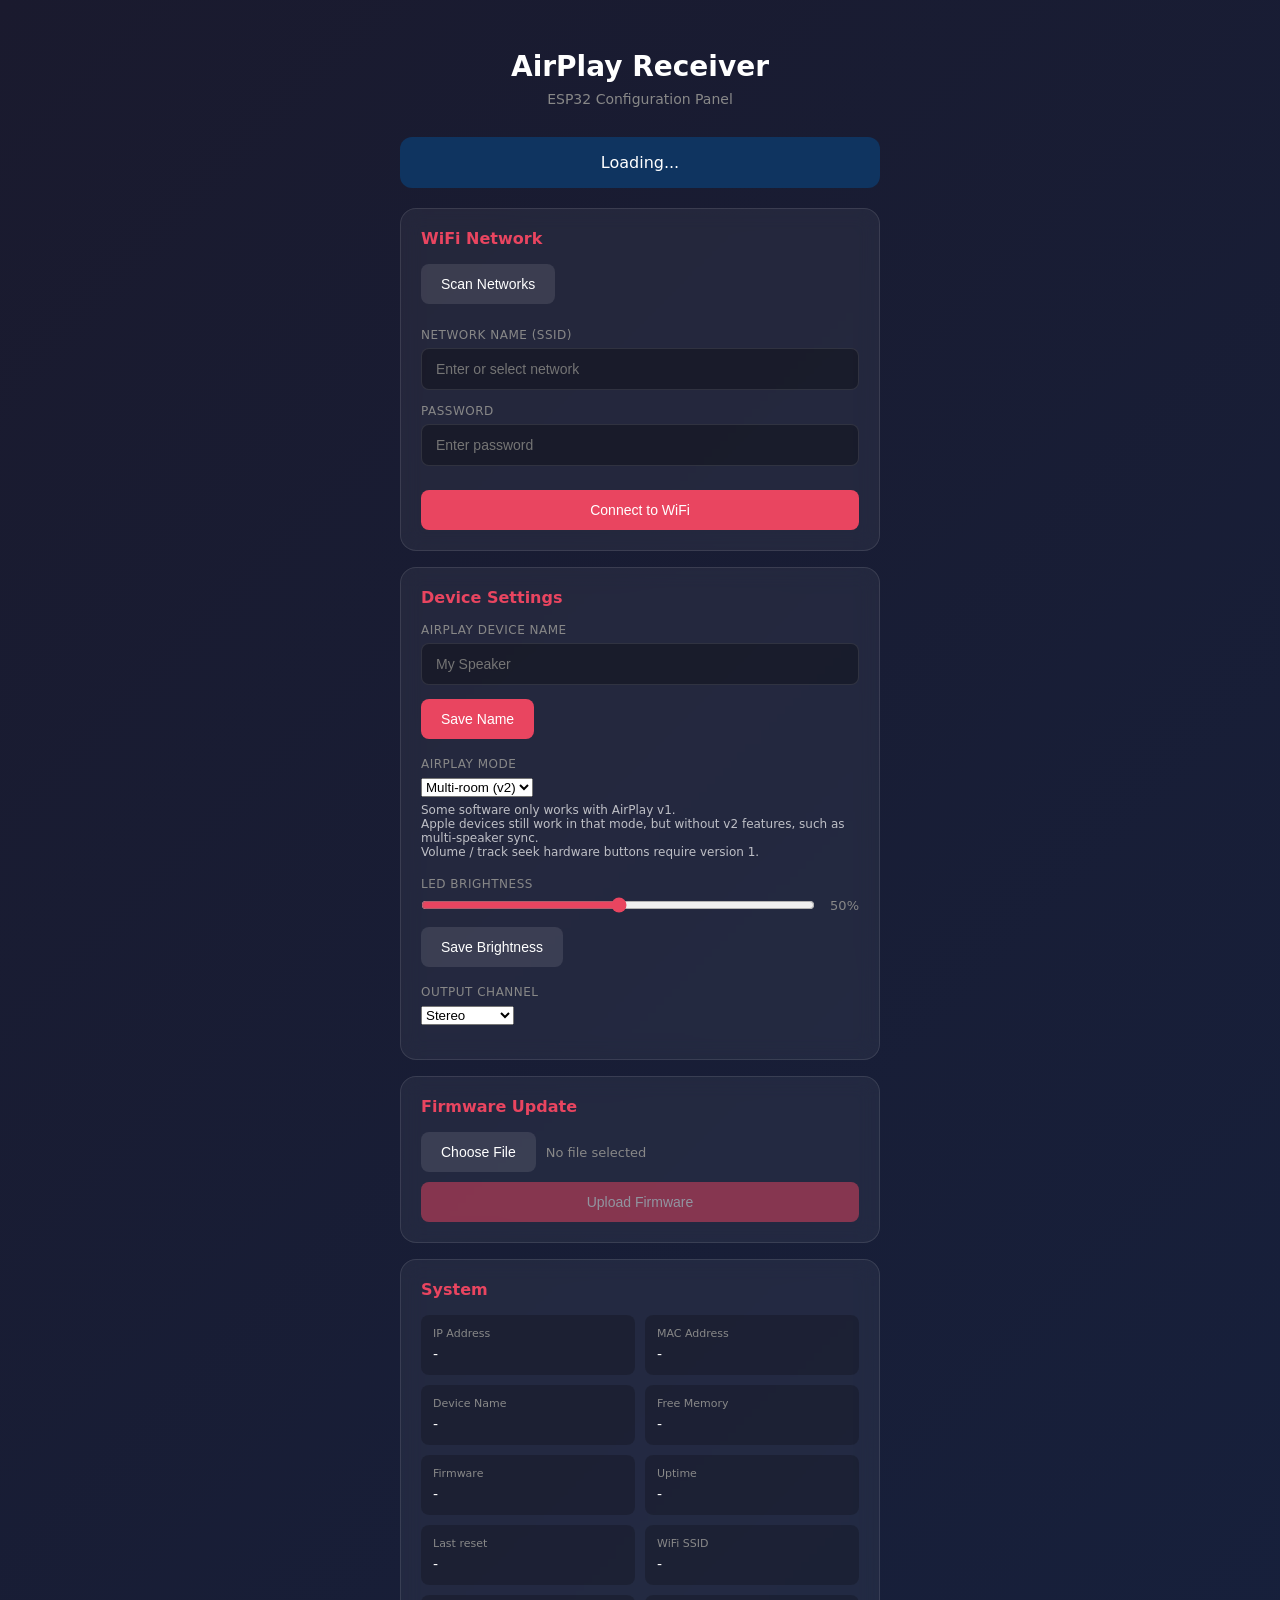
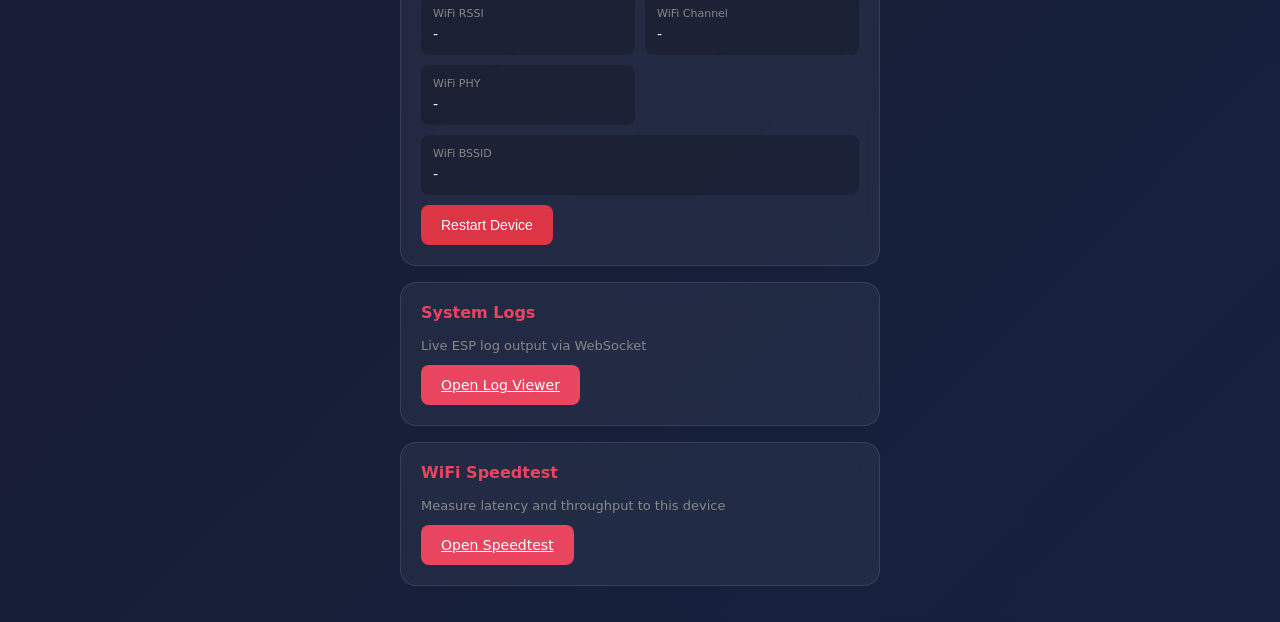
==== data/www/index.html @ bdcca78d "Merge branch 'staging' into main-squeezeamp" ====
<!DOCTYPE html><html><head>
<meta charset='UTF-8'>
<meta name='viewport' content='width=device-width,initial-scale=1'>
<title>AirPlay Receiver</title>
<style>
*{box-sizing:border-box;margin:0;padding:0}
body{font-family:-apple-system,system-ui,sans-serif;background:linear-gradient(135deg,#1a1a2e 0%,#16213e 100%);min-height:100vh;padding:20px;color:#fff}
.wrap{max-width:480px;margin:0 auto}
.header{text-align:center;padding:30px 0}
.header h1{font-size:28px;font-weight:600;margin-bottom:8px}
.header p{color:#888;font-size:14px}
.status-bar{background:#0f3460;border-radius:12px;padding:16px;margin-bottom:20px;text-align:center}
.status-bar.ok{background:#1b4332}
.status-bar.err{background:#5c1a1a}
.card{background:rgba(255,255,255,0.05);backdrop-filter:blur(10px);border-radius:16px;padding:20px;margin-bottom:16px;border:1px solid rgba(255,255,255,0.1)}
.card h2{font-size:16px;font-weight:600;margin-bottom:16px;color:#e94560}
.form-group{margin-bottom:14px}
.form-group label{display:block;font-size:12px;color:#888;margin-bottom:6px;text-transform:uppercase;letter-spacing:0.5px}
input[type=text],input[type=password]{width:100%;padding:12px 14px;background:rgba(0,0,0,0.3);border:1px solid rgba(255,255,255,0.1);border-radius:8px;color:#fff;font-size:14px}
input:focus{outline:none;border-color:#e94560}
.btn{display:inline-block;padding:12px 20px;border:none;border-radius:8px;font-size:14px;font-weight:500;cursor:pointer;transition:all 0.2s}
.btn-primary{background:#e94560;color:#fff}
.btn-primary:hover{background:#d63850}
.btn-secondary{background:rgba(255,255,255,0.1);color:#fff}
.btn-secondary:hover{background:rgba(255,255,255,0.2)}
.btn-danger{background:#dc3545;color:#fff}
.btn-danger:hover{background:#c82333}
.btn-block{width:100%;margin-top:10px}
.btn:disabled{opacity:0.5;cursor:not-allowed}
.wifi-list{max-height:180px;overflow-y:auto;margin:12px 0;border-radius:8px}
.wifi-item{padding:12px;background:rgba(0,0,0,0.2);margin-bottom:4px;border-radius:6px;cursor:pointer;display:flex;justify-content:space-between;align-items:center}
.wifi-item:hover{background:rgba(233,69,96,0.2)}
.wifi-item.sel{background:rgba(233,69,96,0.3);border:1px solid #e94560}
.wifi-item .ssid{font-weight:500}
.wifi-item .rssi{font-size:12px;color:#888}
.info-grid{display:grid;grid-template-columns:1fr 1fr;gap:10px}
.info-item{background:rgba(0,0,0,0.2);padding:12px;border-radius:8px}
.info-item label{font-size:11px;color:#888;display:block;margin-bottom:4px}
.info-item span{font-size:14px;font-weight:500}
.msg{padding:10px;border-radius:6px;margin-top:10px;font-size:13px}
.msg.ok{background:rgba(27,67,50,0.5)}
.msg.err{background:rgba(92,26,26,0.5)}
.msg.info{background:rgba(15,52,96,0.5)}
.file-row{display:flex;gap:10px;align-items:center}
.file-name{flex:1;font-size:13px;color:#888}
.actions{display:flex;gap:10px;margin-top:10px}
.slider-row{display:flex;align-items:center;gap:12px}
.slider-row input[type=range]{flex:1;accent-color:#e94560}
.slider-row span{font-size:13px;color:#888;min-width:32px;text-align:right}
</style></head><body>
<div class='wrap'>
<div class='header'><h1>AirPlay Receiver</h1><p>ESP32 Configuration Panel</p></div>
<div id='status-bar' class='status-bar'>Loading...</div>
<div class='card'><h2>WiFi Network</h2>
<button class='btn btn-secondary' onclick='scanWiFi()'>Scan Networks</button>
<div id='wifi-list' class='wifi-list'></div>
<div class='form-group'><label>Network Name (SSID)</label><input type='text' id='wifi-ssid' placeholder='Enter or select network'></div>
<div class='form-group'><label>Password</label><input type='password' id='wifi-pass' placeholder='Enter password'></div>
<button class='btn btn-primary btn-block' onclick='saveWiFi()'>Connect to WiFi</button>
<div id='wifi-msg'></div></div>
<div class='card'><h2>Device Settings</h2>
<div class='form-group'><label>AirPlay Device Name</label><input type='text' id='dev-name' placeholder='My Speaker'></div>
<button class='btn btn-primary' onclick='saveName()'>Save Name</button>
<div id='name-msg'></div>
<div class='form-group' style='margin-top:18px'><label for='airplay-mode'>AirPlay Mode</label>
<select id='airplay-mode' onchange='saveAirplayMode()'>
<option value='0'>Multi-room (v2)</option>
<option value='1'>Legacy (v1)</option>
</select></div>
<div style='font-size:12px;opacity:0.7;margin-top:-8px;margin-bottom:6px'>Some software only works with AirPlay v1.<br>Apple devices still work in that mode, but without v2 features, such as multi-speaker sync.<br>Volume / track seek hardware buttons require version 1.</div>
<div id='airplay-msg'></div>
<div id='sendspin-group' style='display:none'>
<div class='form-group' style='margin-top:18px'><label for='sendspin-enable'>Native SendSpin Client Support</label>
<select id='sendspin-enable' onchange='saveSendspin()'>
<option value='0'>Disabled</option>
<option value='1'>Enabled</option>
</select></div>
<div style='font-size:12px;opacity:0.7;margin-top:-8px;margin-bottom:6px'>Experimental. Lets a SendSpin server such as Music Assistant play to this device.<br>Takes effect after a restart.<br><span id='sendspin-pin'></span></div>
<div style='font-size:12px;line-height:1.45;margin-bottom:6px;opacity:0.7'>AirPlay and Bluetooth take priority: starting a session there pauses the SendSpin server's queue and takes the output, and ending it hands the output back and resumes.</div>
<div id='sendspin-msg'></div></div>
<div class='form-group' style='margin-top:18px'><label for='led-brightness'>LED Brightness</label>
<div class='slider-row'><input type='range' id='led-brightness' min='0' max='255' value='128' oninput='document.getElementById("led-pct").textContent=Math.round(this.value/255*100)+"%"'>
<span id='led-pct'>50%</span></div></div>
<button class='btn btn-secondary' onclick='saveBrightness()'>Save Brightness</button>
<div id='brightness-msg'></div>
<div id='chan-group'>
<div class='form-group' style='margin-top:18px'><label for='chan-mode' id='chan-label'>Output Channel</label>
<select id='chan-mode' onchange='saveChannel()'>
<option value='0'>Stereo</option>
<option value='1'>Left only</option>
<option value='2'>Right only</option>
<option value='3'>Mono (L+R)</option>
</select></div>
<div id='chan-msg'></div></div>
<div id='pbtl-group' style='display:none;margin-top:18px'>
<div class='form-group'><label for='pbtl-mode'>Primary Amplifier</label>
<select id='pbtl-mode' onchange='savePbtl()'>
<option value='0'>Stereo (BTL)</option>
<option value='1'>Bridged mono (PBTL)</option>
</select></div>
<div id='pbtl-msg'></div></div>
<div id='dual-group' style='display:none;margin-top:18px'>
<div class='form-group'><label for='dual-mode'>Second Amplifier</label>
<select id='dual-mode' onchange='saveDual()'>
<option value='1'>Bridged mono (PBTL)</option>
<option value='0'>Stereo (BTL)</option>
</select></div>
<div id='dual-msg'></div></div>
<div id='eq-link' style='display:none;margin-top:18px'>
<a href='/bq' class='btn btn-secondary'>Biquad EQ</a></div>
<div id='hf1-link' style='display:none;margin-top:18px'>
<a href='/hf' class='btn btn-secondary'>HybridFlow Tuning</a></div>
</div>
<div class='card'><h2>Firmware Update</h2>
<div class='file-row'><input type='file' id='fw-file' accept='.bin' style='display:none'>
<button class='btn btn-secondary' onclick='document.getElementById("fw-file").click()'>Choose File</button>
<span class='file-name' id='fw-name'>No file selected</span></div>
<button class='btn btn-primary btn-block' id='ota-btn' onclick='startOTA()' disabled>Upload Firmware</button>
<div id='ota-msg'></div></div>
<div class='card'><h2>System</h2>
<div class='info-grid'>
<div class='info-item'><label>IP Address</label><span id='info-ip'>-</span></div>
<div class='info-item'><label>MAC Address</label><span id='info-mac'>-</span></div>
<div class='info-item'><label>Device Name</label><span id='info-name'>-</span></div>
<div class='info-item'><label>Free Memory</label><span id='info-heap'>-</span></div>
<div class='info-item'><label>Firmware</label><span id='info-fw'>-</span></div>
<div class='info-item'><label>Uptime</label><span id='info-uptime'>-</span></div>
<div class='info-item'><label>Last reset</label><span id='info-reset'>-</span></div>
<div class='info-item'><label>WiFi SSID</label><span id='info-ssid'>-</span></div>
<div class='info-item'><label>WiFi RSSI</label><span id='info-rssi'>-</span></div>
<div class='info-item'><label>WiFi Channel</label><span id='info-chan'>-</span></div>
<div class='info-item'><label>WiFi PHY</label><span id='info-phy'>-</span></div>
<div class='info-item' style='grid-column:1/-1'><label>WiFi BSSID</label><span id='info-bssid'>-</span></div>
</div>
<div class='actions'><button class='btn btn-danger' onclick='restart()'>Restart Device</button></div>
</div>
<div class='card'><h2>System Logs</h2>
<p style='color:#888;font-size:13px;margin-bottom:12px'>Live ESP log output via WebSocket</p>
<a href='/logs' class='btn btn-primary'>Open Log Viewer</a></div>
<div class='card'><h2>WiFi Speedtest</h2>
<p style='color:#888;font-size:13px;margin-bottom:12px'>Measure latency and throughput to this device</p>
<a href='/speedtest' class='btn btn-primary'>Open Speedtest</a></div>
</div>
<script>
function msg(id,txt,type){var e=document.getElementById(id);if(e){e.innerHTML='<div class="msg '+type+'">'+txt+'</div>';setTimeout(function(){e.innerHTML='';},4000);}}
async function scanWiFi(){
  var l=document.getElementById('wifi-list');l.innerHTML='<div class="msg info">Scanning...</div>';
  try{var r=await fetch('/api/wifi/scan');var d=await r.json();
    if(d.success&&d.networks.length>0){l.innerHTML='';d.networks.forEach(function(n){
      var i=document.createElement('div');i.className='wifi-item';
      i.innerHTML='<span class="ssid">'+n.ssid+'</span><span class="rssi">'+n.rssi+' dBm</span>';
      i.onclick=function(){document.querySelectorAll('.wifi-item').forEach(function(x){x.classList.remove('sel');});i.classList.add('sel');document.getElementById('wifi-ssid').value=n.ssid;};
      l.appendChild(i);});}
    else{l.innerHTML='<div class="msg info">No networks found</div>';}}
  catch(e){l.innerHTML='<div class="msg err">Scan failed</div>';}}
async function saveWiFi(){
  var s=document.getElementById('wifi-ssid').value.trim();var p=document.getElementById('wifi-pass').value;
  if(!s){msg('wifi-msg','Enter network name','err');return;}
  try{var r=await fetch('/api/wifi/config',{method:'POST',headers:{'Content-Type':'application/json'},body:JSON.stringify({ssid:s,password:p})});
    var d=await r.json();if(d.success){msg('wifi-msg','Saved! Restarting...','ok');}else{msg('wifi-msg',d.error,'err');}}
  catch(e){msg('wifi-msg','Error','err');}}
async function loadBrightness(){
  try{var r=await fetch('/api/led/brightness');var d=await r.json();
    if(d.success){var s=document.getElementById('led-brightness');s.value=d.brightness;
      document.getElementById('led-pct').textContent=Math.round(d.brightness/255*100)+'%';}}
  catch(e){console.warn('Could not load LED brightness',e);}}
async function saveBrightness(){
  var v=Number.parseInt(document.getElementById('led-brightness').value,10);
  try{var r=await fetch('/api/led/brightness',{method:'POST',headers:{'Content-Type':'application/json'},body:JSON.stringify({brightness:v})});
    var d=await r.json();if(d.success){msg('brightness-msg','Saved!','ok');}else{msg('brightness-msg',d.error,'err');}}
  catch(e){msg('brightness-msg','Error','err');console.error('saveBrightness failed',e);}}
async function loadChannel(){
  try{var r=await fetch('/api/audio/channel');var d=await r.json();
    if(d.success){document.getElementById('chan-mode').value=String(d.mode);
      chanLocked=!!d.locked;chanDsp=!!d.dsp;}}
  catch(e){console.warn('Could not load channel mode',e);}
  applyChanLabels();
  applyAmpLayout();}
var primaryPbtl=false;
var pbtlLoaded=false;
var dualDevices=1;
var dualPbtl=true;
var dualLoaded=false;
var airplayV1=false;
var sendspinEnabled=false;
var sendspinLoaded=false;
var chanLocked=false;
var chanDsp=false;
/* When the DSP crosses the two outputs over into one speaker there is no
   stereo to pass through, so the choice is which input channel to feed it. */
function applyChanLabels(){
  document.getElementById('chan-label').textContent=
    chanDsp?'Input Channel':'Output Channel';
  var o=document.getElementById('chan-mode').options;
  o[0].text=chanDsp?'Both (L+R)/2':'Stereo';
  o[3].text=chanDsp?'Both (L+R)/2':'Mono (L+R)';
}
var PBTL_WARN={
  1:'Bridge the primary amplifier?\n\nIt is reconfigured as PBTL mono: its OUT_A and OUT_B terminals must be bridged together and wired to a single driver.\n\nPower off and rewire.',
  0:'Unbridge the primary amplifier?\n\nIt runs as a stereo BTL pair, driving two separate speakers.\n\nIf OUT_A and OUT_B are still bridged for PBTL you MUST un-bridge them first — leaving them shorted drives the two outputs against each other and can damage the amplifier and its output filters.'
};
var DUAL_WARN={
  1:'Bridge the second amplifier?\n\nIt is reconfigured as PBTL mono: its OUT_A and OUT_B terminals must be bridged together and wired to a single driver.\n\Power off and rewire.',
  0:'Unbridge the second amplifier?\n\nIt runs as a stereo BTL pair, driving two separate speakers.\n\nIf OUT_A and OUT_B are still bridged for PBTL you MUST un-bridge them first — leaving them shorted drives the two outputs against each other and can damage the amplifier and its output filters.'
};
/* With two amps the DAC configuration already fixes the routing, so per-output
   channel selection has no meaning. */
function applyAmpLayout(){
  document.getElementById('chan-group').style.display=
    (chanLocked||dualDevices>1)?'none':'';
}
async function saveChannel(){
  var v=Number.parseInt(document.getElementById('chan-mode').value,10);
  try{var r=await fetch('/api/audio/channel',{method:'POST',headers:{'Content-Type':'application/json'},body:JSON.stringify({mode:v})});
    var d=await r.json();if(d.success){msg('chan-msg','Saved!','ok');
      /* The firmware may keep stereo regardless of what was asked for. */
      if(typeof d.mode==='number'){document.getElementById('chan-mode').value=String(d.mode);}
      chanLocked=!!d.locked;applyAmpLayout();}
    else{msg('chan-msg',d.error,'err');}}
  catch(e){msg('chan-msg','Error','err');console.error('saveChannel failed',e);}}
async function loadPbtl(){
  try{var r=await fetch('/api/audio/pbtl');if(!r.ok)return;var d=await r.json();
    if(d.success){primaryPbtl=!!d.pbtl;
      document.getElementById('pbtl-mode').value=d.pbtl?'1':'0';
      document.getElementById('pbtl-group').style.display='';
      if(d.forced){msg('pbtl-msg','PBTL mode is forced by configuration and cannot be changed.','info');}
      else if(d.restart_required){msg('pbtl-msg','Restart to apply the new wiring.','err');}}
    else if(d.forced){msg('pbtl-msg','PBTL mode is forced by configuration and cannot be changed.','info');}}
  catch(e){console.warn('Could not load primary amplifier wiring',e);}}
async function savePbtl(){
  var sel=document.getElementById('pbtl-mode');
  var v=Number.parseInt(sel.value,10);
  var pbtl=v===1;
  if(pbtl!==primaryPbtl&&!confirm(PBTL_WARN[v])){sel.value=primaryPbtl?'1':'0';return;}
  try{var r=await fetch('/api/audio/pbtl',{method:'POST',headers:{'Content-Type':'application/json'},body:JSON.stringify({pbtl:pbtl})});
    var d=await r.json();
    if(d.success){primaryPbtl=pbtl;msg('pbtl-msg','Saved! Rewire the speakers, then restart to apply.','ok');}
    else{sel.value=primaryPbtl?'1':'0';msg('pbtl-msg',d.error,'err');}}
  catch(e){sel.value=primaryPbtl?'1':'0';msg('pbtl-msg','Error','err');console.error('savePbtl failed',e);}}
async function loadDual(){
  try{var r=await fetch('/api/audio/dual');if(!r.ok)return;var d=await r.json();
    if(d.success&&d.devices>1){dualDevices=d.devices;dualPbtl=!!d.pbtl;
      document.getElementById('dual-mode').value=d.pbtl?'1':'0';
      document.getElementById('dual-group').style.display='';
      if(d.forced){msg('dual-msg','PBTL mode is forced by configuration and cannot be changed.','info');}
      else if(d.restart_required){msg('dual-msg','Restart to apply the new wiring.','err');}}}
  catch(e){console.warn('Could not load second amplifier wiring',e);}
  applyAmpLayout();}
async function saveDual(){
  var sel=document.getElementById('dual-mode');
  var v=Number.parseInt(sel.value,10);
  var pbtl=v===1;
  if(pbtl!==dualPbtl&&!confirm(DUAL_WARN[v])){sel.value=dualPbtl?'1':'0';return;}
  try{var r=await fetch('/api/audio/dual',{method:'POST',headers:{'Content-Type':'application/json'},body:JSON.stringify({pbtl:pbtl})});
    var d=await r.json();
    if(d.success){dualPbtl=pbtl;msg('dual-msg','Saved! Rewire the speakers, then restart to apply.','ok');}
    else{sel.value=dualPbtl?'1':'0';msg('dual-msg',d.error,'err');}}
  catch(e){sel.value=dualPbtl?'1':'0';msg('dual-msg','Error','err');console.error('saveDual failed',e);}}
async function loadAirplayMode(){
  try{var r=await fetch('/api/airplay/mode');if(!r.ok)return;var d=await r.json();
    if(d.success){airplayV1=!!d.v1;
      document.getElementById('airplay-mode').value=d.v1?'1':'0';
      if(d.restart_required){msg('airplay-msg','Restart to apply the new mode.','err');}}}
  catch(e){console.warn('Could not load AirPlay mode',e);}}
async function saveAirplayMode(){
  var sel=document.getElementById('airplay-mode');
  var v1=sel.value==='1';
  try{var r=await fetch('/api/airplay/mode',{method:'POST',headers:{'Content-Type':'application/json'},body:JSON.stringify({v1:v1})});
    var d=await r.json();
    if(d.success){airplayV1=v1;msg('airplay-msg',d.restart_required?'Saved! Restart to apply.':'Saved!','ok');}
    else{sel.value=airplayV1?'1':'0';msg('airplay-msg',d.error,'err');}}
  catch(e){sel.value=airplayV1?'1':'0';msg('airplay-msg','Error','err');console.error('saveAirplayMode failed',e);}}
async function loadSendspin(){
  try{var r=await fetch('/api/sendspin/mode');if(!r.ok)return;var d=await r.json();
    if(d.success){sendspinEnabled=!!d.enabled;
      document.getElementById('sendspin-enable').value=d.enabled?'1':'0';
      if(d.restart_required){msg('sendspin-msg','Restart to apply.','err');}}}
  catch(e){console.warn('Could not load Sendspin setting',e);}}
async function saveSendspin(){
  var sel=document.getElementById('sendspin-enable');
  var en=sel.value==='1';
  try{var r=await fetch('/api/sendspin/mode',{method:'POST',headers:{'Content-Type':'application/json'},body:JSON.stringify({enabled:en})});
    var d=await r.json();
    if(d.success){sendspinEnabled=en;msg('sendspin-msg',d.restart_required?'Saved! Restart to apply.':'Saved!','ok');}
    else{sel.value=sendspinEnabled?'1':'0';msg('sendspin-msg',d.error,'err');}}
  catch(e){sel.value=sendspinEnabled?'1':'0';msg('sendspin-msg','Error','err');console.error('saveSendspin failed',e);}}
async function saveName(){
  var n=document.getElementById('dev-name').value.trim();if(!n){msg('name-msg','Enter a name','err');return;}
  try{var r=await fetch('/api/device/name',{method:'POST',headers:{'Content-Type':'application/json'},body:JSON.stringify({name:n})});
    var d=await r.json();if(d.success){msg('name-msg','Saved! Restart to apply.','ok');loadInfo();}else{msg('name-msg',d.error,'err');}}
  catch(e){msg('name-msg','Error','err');}}
async function startOTA(){
  var f=document.getElementById('fw-file').files[0];if(!f){msg('ota-msg','Select a file','err');return;}
  document.getElementById('ota-btn').disabled=true;msg('ota-msg','Uploading...','info');
  try{await fetch('/api/ota/update',{method:'POST',headers:{'Content-Type':'application/octet-stream'},body:f});msg('ota-msg','Done! Rebooting...','ok');}
  catch(e){msg('ota-msg','Rebooting...','ok');}}
async function restart(){
  if(!confirm('Restart the device?'))return;
  try{await fetch('/api/system/restart',{method:'POST'});msg('','Restarting...','info');}catch(e){}}
async function loadInfo(){
  try{var r=await fetch('/api/system/info');var d=await r.json();
    if(d.success){var i=d.info;var b=document.getElementById('status-bar');
      if(i.eth_connected){b.className='status-bar ok';b.innerHTML='Ethernet: '+i.ip;}
      else if(i.wifi_connected){b.className='status-bar ok';b.innerHTML='WiFi: '+i.ip;}
      else{b.className='status-bar err';b.innerHTML='Not connected - Configure WiFi below';}
      document.getElementById('info-ip').textContent=i.ip||'-';
      document.getElementById('info-mac').textContent=i.mac||'-';
      document.getElementById('info-name').textContent=i.device_name||'-';
      document.getElementById('info-heap').textContent=Math.round(i.free_heap/1024)+' KB';
      document.getElementById('info-fw').textContent=i.firmware_version||'-';
      function fmtUptime(s){if(s==null)return '-';var d=Math.floor(s/86400),h=Math.floor(s%86400/3600),m=Math.floor(s%3600/60);
        return (d?d+'d ':'')+(d||h?h+'h ':'')+m+'m '+(s%60)+'s';}
      document.getElementById('info-uptime').textContent=fmtUptime(i.uptime_s);
      document.getElementById('info-reset').textContent=i.reset_reason||'-';
      function rssiLabel(r){if(r==null)return '-';var q='';if(r>=-55)q=' (excellent)';else if(r>=-65)q=' (good)';else if(r>=-75)q=' (fair)';else q=' (poor)';return r+' dBm'+q;}
      document.getElementById('info-ssid').textContent=i.wifi_ssid||'-';
      document.getElementById('info-rssi').textContent=rssiLabel(i.wifi_rssi);
      document.getElementById('info-chan').textContent=i.wifi_channel||'-';
      document.getElementById('info-phy').textContent=i.wifi_phy||'-';
      document.getElementById('info-bssid').textContent=i.wifi_bssid||'-';
      if(i.eq_supported||i.sub_supported){document.getElementById('eq-link').style.display='';}
      if(i.hf1_supported||i.hf3_supported){document.getElementById('hf1-link').style.display='';}
      /* Only a TAS58xx build registers /api/audio/pbtl and /api/audio/dual;
         asking anyway logs a warning on the device for every page load. */
      if(i.dual_supported){if(!pbtlLoaded){pbtlLoaded=true;loadPbtl();}
        if(!dualLoaded){dualLoaded=true;loadDual();}}
      /* Only a Sendspin build registers /api/sendspin/mode. */
      if(i.sendspin_supported){document.getElementById('sendspin-group').style.display='';
        if(!sendspinLoaded){sendspinLoaded=true;loadSendspin();}
        document.getElementById('sendspin-pin').textContent=i.sendspin_active?('Pairing PIN '+i.sendspin_pairing_pin+', '+i.sendspin_paired+' server(s) paired.'):'';}
      document.getElementById('dev-name').placeholder=i.device_name||'';}}catch(e){}}
window.onload=function(){
  document.getElementById('fw-file').onchange=function(e){var f=e.target.files[0];
    document.getElementById('fw-name').textContent=f?f.name:'No file selected';
    document.getElementById('ota-btn').disabled=!f;};
  loadInfo();loadBrightness();loadChannel();loadAirplayMode();setInterval(loadInfo,30000);};
</script></body></html>
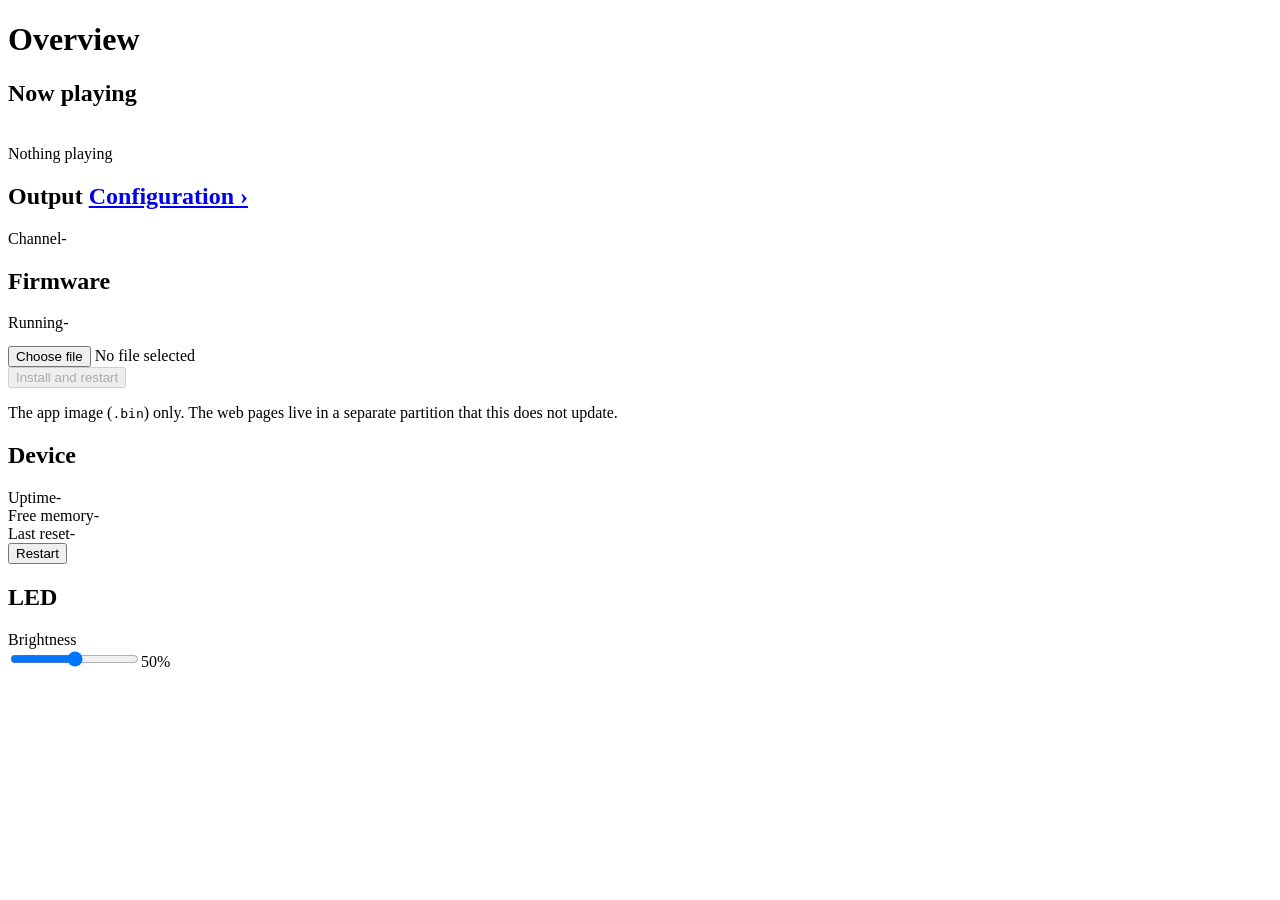
==== commit bfb17c68: "Give the web UI a shared frame and split the settings page The settings page was one long column, 48" ====
--- a/data/www/index.html
+++ b/data/www/index.html
@@ -1,337 +1,154 @@
 <!DOCTYPE html><html><head>
 <meta charset='UTF-8'>
 <meta name='viewport' content='width=device-width,initial-scale=1'>
-<title>AirPlay Receiver</title>
-<style>
-*{box-sizing:border-box;margin:0;padding:0}
-body{font-family:-apple-system,system-ui,sans-serif;background:linear-gradient(135deg,#1a1a2e 0%,#16213e 100%);min-height:100vh;padding:20px;color:#fff}
-.wrap{max-width:480px;margin:0 auto}
-.header{text-align:center;padding:30px 0}
-.header h1{font-size:28px;font-weight:600;margin-bottom:8px}
-.header p{color:#888;font-size:14px}
-.status-bar{background:#0f3460;border-radius:12px;padding:16px;margin-bottom:20px;text-align:center}
-.status-bar.ok{background:#1b4332}
-.status-bar.err{background:#5c1a1a}
-.card{background:rgba(255,255,255,0.05);backdrop-filter:blur(10px);border-radius:16px;padding:20px;margin-bottom:16px;border:1px solid rgba(255,255,255,0.1)}
-.card h2{font-size:16px;font-weight:600;margin-bottom:16px;color:#e94560}
-.form-group{margin-bottom:14px}
-.form-group label{display:block;font-size:12px;color:#888;margin-bottom:6px;text-transform:uppercase;letter-spacing:0.5px}
-input[type=text],input[type=password]{width:100%;padding:12px 14px;background:rgba(0,0,0,0.3);border:1px solid rgba(255,255,255,0.1);border-radius:8px;color:#fff;font-size:14px}
-input:focus{outline:none;border-color:#e94560}
-.btn{display:inline-block;padding:12px 20px;border:none;border-radius:8px;font-size:14px;font-weight:500;cursor:pointer;transition:all 0.2s}
-.btn-primary{background:#e94560;color:#fff}
-.btn-primary:hover{background:#d63850}
-.btn-secondary{background:rgba(255,255,255,0.1);color:#fff}
-.btn-secondary:hover{background:rgba(255,255,255,0.2)}
-.btn-danger{background:#dc3545;color:#fff}
-.btn-danger:hover{background:#c82333}
-.btn-block{width:100%;margin-top:10px}
-.btn:disabled{opacity:0.5;cursor:not-allowed}
-.wifi-list{max-height:180px;overflow-y:auto;margin:12px 0;border-radius:8px}
-.wifi-item{padding:12px;background:rgba(0,0,0,0.2);margin-bottom:4px;border-radius:6px;cursor:pointer;display:flex;justify-content:space-between;align-items:center}
-.wifi-item:hover{background:rgba(233,69,96,0.2)}
-.wifi-item.sel{background:rgba(233,69,96,0.3);border:1px solid #e94560}
-.wifi-item .ssid{font-weight:500}
-.wifi-item .rssi{font-size:12px;color:#888}
-.info-grid{display:grid;grid-template-columns:1fr 1fr;gap:10px}
-.info-item{background:rgba(0,0,0,0.2);padding:12px;border-radius:8px}
-.info-item label{font-size:11px;color:#888;display:block;margin-bottom:4px}
-.info-item span{font-size:14px;font-weight:500}
-.msg{padding:10px;border-radius:6px;margin-top:10px;font-size:13px}
-.msg.ok{background:rgba(27,67,50,0.5)}
-.msg.err{background:rgba(92,26,26,0.5)}
-.msg.info{background:rgba(15,52,96,0.5)}
-.file-row{display:flex;gap:10px;align-items:center}
-.file-name{flex:1;font-size:13px;color:#888}
-.actions{display:flex;gap:10px;margin-top:10px}
-.slider-row{display:flex;align-items:center;gap:12px}
-.slider-row input[type=range]{flex:1;accent-color:#e94560}
-.slider-row span{font-size:13px;color:#888;min-width:32px;text-align:right}
-</style></head><body>
-<div class='wrap'>
-<div class='header'><h1>AirPlay Receiver</h1><p>ESP32 Configuration Panel</p></div>
-<div id='status-bar' class='status-bar'>Loading...</div>
-<div class='card'><h2>WiFi Network</h2>
-<button class='btn btn-secondary' onclick='scanWiFi()'>Scan Networks</button>
-<div id='wifi-list' class='wifi-list'></div>
-<div class='form-group'><label>Network Name (SSID)</label><input type='text' id='wifi-ssid' placeholder='Enter or select network'></div>
-<div class='form-group'><label>Password</label><input type='password' id='wifi-pass' placeholder='Enter password'></div>
-<button class='btn btn-primary btn-block' onclick='saveWiFi()'>Connect to WiFi</button>
-<div id='wifi-msg'></div></div>
-<div class='card'><h2>Device Settings</h2>
-<div class='form-group'><label>AirPlay Device Name</label><input type='text' id='dev-name' placeholder='My Speaker'></div>
-<button class='btn btn-primary' onclick='saveName()'>Save Name</button>
-<div id='name-msg'></div>
-<div class='form-group' style='margin-top:18px'><label for='airplay-mode'>AirPlay Mode</label>
-<select id='airplay-mode' onchange='saveAirplayMode()'>
-<option value='0'>Multi-room (v2)</option>
-<option value='1'>Legacy (v1)</option>
-</select></div>
-<div style='font-size:12px;opacity:0.7;margin-top:-8px;margin-bottom:6px'>Some software only works with AirPlay v1.<br>Apple devices still work in that mode, but without v2 features, such as multi-speaker sync.<br>Volume / track seek hardware buttons require version 1.</div>
-<div id='airplay-msg'></div>
-<div id='sendspin-group' style='display:none'>
-<div class='form-group' style='margin-top:18px'><label for='sendspin-enable'>Native SendSpin Client Support</label>
-<select id='sendspin-enable' onchange='saveSendspin()'>
-<option value='0'>Disabled</option>
-<option value='1'>Enabled</option>
-</select></div>
-<div style='font-size:12px;opacity:0.7;margin-top:-8px;margin-bottom:6px'>Experimental. Lets a SendSpin server such as Music Assistant play to this device.<br>Takes effect after a restart.<br><span id='sendspin-pin'></span></div>
-<div style='font-size:12px;line-height:1.45;margin-bottom:6px;opacity:0.7'>AirPlay and Bluetooth take priority: starting a session there pauses the SendSpin server's queue and takes the output, and ending it hands the output back and resumes.</div>
-<div id='sendspin-msg'></div></div>
-<div class='form-group' style='margin-top:18px'><label for='led-brightness'>LED Brightness</label>
-<div class='slider-row'><input type='range' id='led-brightness' min='0' max='255' value='128' oninput='document.getElementById("led-pct").textContent=Math.round(this.value/255*100)+"%"'>
-<span id='led-pct'>50%</span></div></div>
-<button class='btn btn-secondary' onclick='saveBrightness()'>Save Brightness</button>
-<div id='brightness-msg'></div>
-<div id='chan-group'>
-<div class='form-group' style='margin-top:18px'><label for='chan-mode' id='chan-label'>Output Channel</label>
-<select id='chan-mode' onchange='saveChannel()'>
-<option value='0'>Stereo</option>
-<option value='1'>Left only</option>
-<option value='2'>Right only</option>
-<option value='3'>Mono (L+R)</option>
-</select></div>
-<div id='chan-msg'></div></div>
-<div id='pbtl-group' style='display:none;margin-top:18px'>
-<div class='form-group'><label for='pbtl-mode'>Primary Amplifier</label>
-<select id='pbtl-mode' onchange='savePbtl()'>
-<option value='0'>Stereo (BTL)</option>
-<option value='1'>Bridged mono (PBTL)</option>
-</select></div>
-<div id='pbtl-msg'></div></div>
-<div id='dual-group' style='display:none;margin-top:18px'>
-<div class='form-group'><label for='dual-mode'>Second Amplifier</label>
-<select id='dual-mode' onchange='saveDual()'>
-<option value='1'>Bridged mono (PBTL)</option>
-<option value='0'>Stereo (BTL)</option>
-</select></div>
-<div id='dual-msg'></div></div>
-<div id='eq-link' style='display:none;margin-top:18px'>
-<a href='/bq' class='btn btn-secondary'>Biquad EQ</a></div>
-<div id='hf1-link' style='display:none;margin-top:18px'>
-<a href='/hf' class='btn btn-secondary'>HybridFlow Tuning</a></div>
+<title>Overview - AirPlay Receiver</title>
+<link rel='stylesheet' href='/app.css'>
+</head><body>
+<script src='/shell.js'></script>
+<main class='page'>
+<h1>Overview</h1>
+<div class='grid'>
+<div class='card wide' id='setup-card' hidden><h2>Set up the network</h2>
+<p class='hint' style='margin:0 0 14px'>This speaker is not on a network yet. Join it to your Wi-Fi to play to it.</p>
+<a class='btn btn-primary' href='/network'>Set up Wi-Fi</a></div>
+<div class='card'><h2>Now playing</h2>
+<div class='now' id='np-src'>&nbsp;</div>
+<div class='now-title' id='np-title'>Nothing playing</div>
+<div class='now-sub' id='np-sub'></div>
+<div class='form-group' style='margin-top:18px' id='vol-group' hidden><label for='vol'>Volume</label>
+<div class='slider-row'><input type='range' id='vol' step='0.5'><span id='vol-val'></span></div></div>
 </div>
-<div class='card'><h2>Firmware Update</h2>
-<div class='file-row'><input type='file' id='fw-file' accept='.bin' style='display:none'>
-<button class='btn btn-secondary' onclick='document.getElementById("fw-file").click()'>Choose File</button>
+<div class='card'><h2>Output <a href='/config#audio'>Configuration &rsaquo;</a></h2>
+<div class='kv'>
+<div><label>Channel</label><span id='o-chan'>-</span></div>
+<div id='o-gain-box' hidden><label>Digital gain</label><span id='o-gain'>-</span></div>
+<div id='o-pd-box' hidden><label>USB-C supply</label><span id='o-pd'>-</span></div>
+</div>
+<div class='actions' id='eq-links'></div></div>
+<div class='card'><h2>Firmware</h2>
+<div class='kv' style='margin-bottom:14px'>
+<div class='full'><label>Running</label><span id='i-fw'>-</span></div>
+</div>
+<div class='file-row'><input type='file' id='fw-file' accept='.bin' hidden>
+<button class='btn btn-secondary' onclick='$("fw-file").click()'>Choose file</button>
 <span class='file-name' id='fw-name'>No file selected</span></div>
-<button class='btn btn-primary btn-block' id='ota-btn' onclick='startOTA()' disabled>Upload Firmware</button>
-<div id='ota-msg'></div></div>
-<div class='card'><h2>System</h2>
-<div class='info-grid'>
-<div class='info-item'><label>IP Address</label><span id='info-ip'>-</span></div>
-<div class='info-item'><label>MAC Address</label><span id='info-mac'>-</span></div>
-<div class='info-item'><label>Device Name</label><span id='info-name'>-</span></div>
-<div class='info-item'><label>Free Memory</label><span id='info-heap'>-</span></div>
-<div class='info-item'><label>Firmware</label><span id='info-fw'>-</span></div>
-<div class='info-item'><label>Uptime</label><span id='info-uptime'>-</span></div>
-<div class='info-item'><label>Last reset</label><span id='info-reset'>-</span></div>
-<div class='info-item'><label>WiFi SSID</label><span id='info-ssid'>-</span></div>
-<div class='info-item'><label>WiFi RSSI</label><span id='info-rssi'>-</span></div>
-<div class='info-item'><label>WiFi Channel</label><span id='info-chan'>-</span></div>
-<div class='info-item'><label>WiFi PHY</label><span id='info-phy'>-</span></div>
-<div class='info-item' style='grid-column:1/-1'><label>WiFi BSSID</label><span id='info-bssid'>-</span></div>
+<div class='actions'><button class='btn btn-primary' id='ota-btn' onclick='startOTA()' disabled>Install and restart</button></div>
+<div class='progress' id='ota-bar' hidden><div></div></div>
+<div id='ota-msg' class='msg'></div>
+<p class='hint'>The app image (<code>.bin</code>) only. The web pages live in a separate partition that this does not update.</p>
 </div>
-<div class='actions'><button class='btn btn-danger' onclick='restart()'>Restart Device</button></div>
+<div class='card'><h2>Device</h2>
+<div class='kv'>
+<div><label>Uptime</label><span id='i-up'>-</span></div>
+<div><label>Free memory</label><span id='i-heap'>-</span></div>
+<div><label>Last reset</label><span id='i-reset'>-</span></div>
 </div>
-<div class='card'><h2>System Logs</h2>
-<p style='color:#888;font-size:13px;margin-bottom:12px'>Live ESP log output via WebSocket</p>
-<a href='/logs' class='btn btn-primary'>Open Log Viewer</a></div>
-<div class='card'><h2>WiFi Speedtest</h2>
-<p style='color:#888;font-size:13px;margin-bottom:12px'>Measure latency and throughput to this device</p>
-<a href='/speedtest' class='btn btn-primary'>Open Speedtest</a></div>
+<div class='actions'><button class='btn btn-danger' onclick='Shell.restart()'>Restart</button></div>
 </div>
+<div class='card'><h2>LED</h2>
+<div class='form-group'><label for='led'>Brightness</label>
+<div class='slider-row'><input type='range' id='led' min='0' max='255' value='128'><span id='led-pct'>50%</span></div></div>
+</div>
+</div></main>
 <script>
-function msg(id,txt,type){var e=document.getElementById(id);if(e){e.innerHTML='<div class="msg '+type+'">'+txt+'</div>';setTimeout(function(){e.innerHTML='';},4000);}}
-async function scanWiFi(){
-  var l=document.getElementById('wifi-list');l.innerHTML='<div class="msg info">Scanning...</div>';
-  try{var r=await fetch('/api/wifi/scan');var d=await r.json();
-    if(d.success&&d.networks.length>0){l.innerHTML='';d.networks.forEach(function(n){
-      var i=document.createElement('div');i.className='wifi-item';
-      i.innerHTML='<span class="ssid">'+n.ssid+'</span><span class="rssi">'+n.rssi+' dBm</span>';
-      i.onclick=function(){document.querySelectorAll('.wifi-item').forEach(function(x){x.classList.remove('sel');});i.classList.add('sel');document.getElementById('wifi-ssid').value=n.ssid;};
-      l.appendChild(i);});}
-    else{l.innerHTML='<div class="msg info">No networks found</div>';}}
-  catch(e){l.innerHTML='<div class="msg err">Scan failed</div>';}}
-async function saveWiFi(){
-  var s=document.getElementById('wifi-ssid').value.trim();var p=document.getElementById('wifi-pass').value;
-  if(!s){msg('wifi-msg','Enter network name','err');return;}
-  try{var r=await fetch('/api/wifi/config',{method:'POST',headers:{'Content-Type':'application/json'},body:JSON.stringify({ssid:s,password:p})});
-    var d=await r.json();if(d.success){msg('wifi-msg','Saved! Restarting...','ok');}else{msg('wifi-msg',d.error,'err');}}
-  catch(e){msg('wifi-msg','Error','err');}}
-async function loadBrightness(){
-  try{var r=await fetch('/api/led/brightness');var d=await r.json();
-    if(d.success){var s=document.getElementById('led-brightness');s.value=d.brightness;
-      document.getElementById('led-pct').textContent=Math.round(d.brightness/255*100)+'%';}}
-  catch(e){console.warn('Could not load LED brightness',e);}}
-async function saveBrightness(){
-  var v=Number.parseInt(document.getElementById('led-brightness').value,10);
-  try{var r=await fetch('/api/led/brightness',{method:'POST',headers:{'Content-Type':'application/json'},body:JSON.stringify({brightness:v})});
-    var d=await r.json();if(d.success){msg('brightness-msg','Saved!','ok');}else{msg('brightness-msg',d.error,'err');}}
-  catch(e){msg('brightness-msg','Error','err');console.error('saveBrightness failed',e);}}
-async function loadChannel(){
-  try{var r=await fetch('/api/audio/channel');var d=await r.json();
-    if(d.success){document.getElementById('chan-mode').value=String(d.mode);
-      chanLocked=!!d.locked;chanDsp=!!d.dsp;}}
-  catch(e){console.warn('Could not load channel mode',e);}
-  applyChanLabels();
-  applyAmpLayout();}
-var primaryPbtl=false;
-var pbtlLoaded=false;
-var dualDevices=1;
-var dualPbtl=true;
-var dualLoaded=false;
-var airplayV1=false;
-var sendspinEnabled=false;
-var sendspinLoaded=false;
-var chanLocked=false;
-var chanDsp=false;
-/* When the DSP crosses the two outputs over into one speaker there is no
-   stereo to pass through, so the choice is which input channel to feed it. */
-function applyChanLabels(){
-  document.getElementById('chan-label').textContent=
-    chanDsp?'Input Channel':'Output Channel';
-  var o=document.getElementById('chan-mode').options;
-  o[0].text=chanDsp?'Both (L+R)/2':'Stereo';
-  o[3].text=chanDsp?'Both (L+R)/2':'Mono (L+R)';
+var $=function(id){return document.getElementById(id);};
+var SOURCES={airplay:'AirPlay',bluetooth:'Bluetooth',usb:'USB audio',sendspin:'Sendspin'};
+var CHANNELS=['Stereo','Left only','Right only','Mono (L+R)'];
+// When the DSP crosses the outputs over into one speaker, the choice is
+// which input feeds it.
+var INPUTS=['Both (L+R)/2','Left only','Right only','Both (L+R)/2'];
+function uptime(s){if(s==null)return '-';var d=Math.floor(s/86400),h=Math.floor(s%86400/3600),m=Math.floor(s%3600/60);
+  return (d?d+'d ':'')+(d||h?h+'h ':'')+m+'m';}
+function a(href,text){var e=Shell.el('a','btn btn-secondary',text);e.href=href;return e;}
+
+Shell.volume($('vol'),$('vol-val'));
+Shell.onStatus(function(s){
+  if(s.legacy)return;
+  $('vol-group').hidden=typeof s.volume_db!=='number';
+  if(!s.source){
+    $('np-src').textContent=' ';
+    $('np-title').textContent='Nothing playing';
+    $('np-sub').textContent='';return;
+  }
+  $('np-src').textContent=(SOURCES[s.source]||s.source)+
+    (s.state==='playing'?'':' · paused');
+  $('np-title').textContent=s.title||(s.state==='playing'?'Playing':'Connected');
+  $('np-sub').textContent=[s.artist,s.album].filter(Boolean).join(' — ');
+});
+
+function showInfo(i){
+  $('setup-card').hidden=!!(i.wifi_connected||i.eth_connected);
+  $('i-fw').textContent=i.firmware_version||'-';
+  $('i-up').textContent=uptime(i.uptime_s);
+  $('i-heap').textContent=Math.round(i.free_heap/1024)+' KB';
+  $('i-reset').textContent=i.reset_reason||'-';
 }
-var PBTL_WARN={
-  1:'Bridge the primary amplifier?\n\nIt is reconfigured as PBTL mono: its OUT_A and OUT_B terminals must be bridged together and wired to a single driver.\n\nPower off and rewire.',
-  0:'Unbridge the primary amplifier?\n\nIt runs as a stereo BTL pair, driving two separate speakers.\n\nIf OUT_A and OUT_B are still bridged for PBTL you MUST un-bridge them first — leaving them shorted drives the two outputs against each other and can damage the amplifier and its output filters.'
+
+async function loadOutput(i){
+  var links=$('eq-links');links.textContent='';
+  if(i.eq_supported||i.sub_supported)links.appendChild(a('/bq','Equaliser'));
+  if(i.hf1_supported||i.hf3_supported)links.appendChild(a('/hf','HybridFlow tuning'));
+  try{var c=await Shell.get('/api/audio/channel');
+    $('o-chan').textContent=c.locked?'Set by the amplifier wiring':
+      ((c.dsp?INPUTS:CHANNELS)[c.mode]||'-');}
+  catch(e){$('o-chan').textContent='-';}
+  // Only a TAS58xx build has a digital gain; only a USB-C board a supply.
+  if(!i.dual_supported)return;
+  try{var g=await Shell.get('/api/audio/digital-gain');
+    $('o-gain').textContent=Shell.db(g.db)+(g.auto&&g.auto_available?' (automatic)':'');
+    $('o-gain-box').hidden=false;
+    if(i.usb_pd_supported){var p=await Shell.get('/api/power/usb-pd');
+      $('o-pd').textContent=(p.supply_mv>0?p.supply_mv/1000+' V':'unknown')+
+        (p.auto?' (automatic)':'');
+      $('o-pd-box').hidden=false;}}
+  catch(e){console.warn('Could not load the output power',e);}
+}
+
+Shell.info().then(function(i){showInfo(i);loadOutput(i);}).catch(function(){});
+setInterval(function(){
+  if(document.hidden)return;
+  Shell.get('/api/system/info').then(function(d){showInfo(d.info);}).catch(function(){});
+},30000);
+
+/* ---- system ---- */
+function msg(id,txt,type){var e=$(id);e.className='msg '+type;e.textContent=txt;}
+
+$('fw-file').onchange=function(){var f=this.files[0];
+  $('fw-name').textContent=f?f.name+' ('+Math.round(f.size/1024)+' KB)':'No file selected';
+  $('ota-btn').disabled=!f;};
+/* XMLHttpRequest rather than fetch, for the upload progress. */
+function startOTA(){
+  var f=$('fw-file').files[0];if(!f)return;
+  if(!confirm('Install '+f.name+' and restart?\n\nPlayback stops while it installs.'))return;
+  $('ota-btn').disabled=true;
+  var bar=$('ota-bar');bar.hidden=false;
+  msg('ota-msg','Uploading…','info');
+  var x=new XMLHttpRequest();
+  x.open('POST','/api/ota/update');
+  x.setRequestHeader('Content-Type','application/octet-stream');
+  x.upload.onprogress=function(e){
+    if(e.lengthComputable)bar.firstChild.style.width=(100*e.loaded/e.total).toFixed(1)+'%';};
+  x.onload=function(){
+    if(x.status===200){msg('ota-msg','Installed. Restarting…','ok');
+      Shell.waitForRestart('Installed; restarting… the page reloads when the device is back.');}
+    else{msg('ota-msg','Not installed: '+(x.responseText||('HTTP '+x.status)),'err');
+      $('ota-btn').disabled=false;}};
+  /* The device restarts as soon as it has answered, which can cut the
+     connection before the answer arrives. */
+  x.onerror=function(){msg('ota-msg','The connection closed; the device may be restarting.','info');
+    Shell.waitForRestart();};
+  x.send(f);
+}
+
+var led=$('led');
+function ledPct(){$('led-pct').textContent=Math.round(led.value/255*100)+'%';}
+led.oninput=ledPct;
+led.onchange=async function(){
+  try{var d=await Shell.post('/api/led/brightness',{brightness:Number(led.value)});
+    if(!d.success)throw new Error(d.error);Shell.tick($('led-pct'),true);}
+  catch(e){Shell.tick($('led-pct'),false,e.message);}
 };
-var DUAL_WARN={
-  1:'Bridge the second amplifier?\n\nIt is reconfigured as PBTL mono: its OUT_A and OUT_B terminals must be bridged together and wired to a single driver.\n\Power off and rewire.',
-  0:'Unbridge the second amplifier?\n\nIt runs as a stereo BTL pair, driving two separate speakers.\n\nIf OUT_A and OUT_B are still bridged for PBTL you MUST un-bridge them first — leaving them shorted drives the two outputs against each other and can damage the amplifier and its output filters.'
-};
-/* With two amps the DAC configuration already fixes the routing, so per-output
-   channel selection has no meaning. */
-function applyAmpLayout(){
-  document.getElementById('chan-group').style.display=
-    (chanLocked||dualDevices>1)?'none':'';
-}
-async function saveChannel(){
-  var v=Number.parseInt(document.getElementById('chan-mode').value,10);
-  try{var r=await fetch('/api/audio/channel',{method:'POST',headers:{'Content-Type':'application/json'},body:JSON.stringify({mode:v})});
-    var d=await r.json();if(d.success){msg('chan-msg','Saved!','ok');
-      /* The firmware may keep stereo regardless of what was asked for. */
-      if(typeof d.mode==='number'){document.getElementById('chan-mode').value=String(d.mode);}
-      chanLocked=!!d.locked;applyAmpLayout();}
-    else{msg('chan-msg',d.error,'err');}}
-  catch(e){msg('chan-msg','Error','err');console.error('saveChannel failed',e);}}
-async function loadPbtl(){
-  try{var r=await fetch('/api/audio/pbtl');if(!r.ok)return;var d=await r.json();
-    if(d.success){primaryPbtl=!!d.pbtl;
-      document.getElementById('pbtl-mode').value=d.pbtl?'1':'0';
-      document.getElementById('pbtl-group').style.display='';
-      if(d.forced){msg('pbtl-msg','PBTL mode is forced by configuration and cannot be changed.','info');}
-      else if(d.restart_required){msg('pbtl-msg','Restart to apply the new wiring.','err');}}
-    else if(d.forced){msg('pbtl-msg','PBTL mode is forced by configuration and cannot be changed.','info');}}
-  catch(e){console.warn('Could not load primary amplifier wiring',e);}}
-async function savePbtl(){
-  var sel=document.getElementById('pbtl-mode');
-  var v=Number.parseInt(sel.value,10);
-  var pbtl=v===1;
-  if(pbtl!==primaryPbtl&&!confirm(PBTL_WARN[v])){sel.value=primaryPbtl?'1':'0';return;}
-  try{var r=await fetch('/api/audio/pbtl',{method:'POST',headers:{'Content-Type':'application/json'},body:JSON.stringify({pbtl:pbtl})});
-    var d=await r.json();
-    if(d.success){primaryPbtl=pbtl;msg('pbtl-msg','Saved! Rewire the speakers, then restart to apply.','ok');}
-    else{sel.value=primaryPbtl?'1':'0';msg('pbtl-msg',d.error,'err');}}
-  catch(e){sel.value=primaryPbtl?'1':'0';msg('pbtl-msg','Error','err');console.error('savePbtl failed',e);}}
-async function loadDual(){
-  try{var r=await fetch('/api/audio/dual');if(!r.ok)return;var d=await r.json();
-    if(d.success&&d.devices>1){dualDevices=d.devices;dualPbtl=!!d.pbtl;
-      document.getElementById('dual-mode').value=d.pbtl?'1':'0';
-      document.getElementById('dual-group').style.display='';
-      if(d.forced){msg('dual-msg','PBTL mode is forced by configuration and cannot be changed.','info');}
-      else if(d.restart_required){msg('dual-msg','Restart to apply the new wiring.','err');}}}
-  catch(e){console.warn('Could not load second amplifier wiring',e);}
-  applyAmpLayout();}
-async function saveDual(){
-  var sel=document.getElementById('dual-mode');
-  var v=Number.parseInt(sel.value,10);
-  var pbtl=v===1;
-  if(pbtl!==dualPbtl&&!confirm(DUAL_WARN[v])){sel.value=dualPbtl?'1':'0';return;}
-  try{var r=await fetch('/api/audio/dual',{method:'POST',headers:{'Content-Type':'application/json'},body:JSON.stringify({pbtl:pbtl})});
-    var d=await r.json();
-    if(d.success){dualPbtl=pbtl;msg('dual-msg','Saved! Rewire the speakers, then restart to apply.','ok');}
-    else{sel.value=dualPbtl?'1':'0';msg('dual-msg',d.error,'err');}}
-  catch(e){sel.value=dualPbtl?'1':'0';msg('dual-msg','Error','err');console.error('saveDual failed',e);}}
-async function loadAirplayMode(){
-  try{var r=await fetch('/api/airplay/mode');if(!r.ok)return;var d=await r.json();
-    if(d.success){airplayV1=!!d.v1;
-      document.getElementById('airplay-mode').value=d.v1?'1':'0';
-      if(d.restart_required){msg('airplay-msg','Restart to apply the new mode.','err');}}}
-  catch(e){console.warn('Could not load AirPlay mode',e);}}
-async function saveAirplayMode(){
-  var sel=document.getElementById('airplay-mode');
-  var v1=sel.value==='1';
-  try{var r=await fetch('/api/airplay/mode',{method:'POST',headers:{'Content-Type':'application/json'},body:JSON.stringify({v1:v1})});
-    var d=await r.json();
-    if(d.success){airplayV1=v1;msg('airplay-msg',d.restart_required?'Saved! Restart to apply.':'Saved!','ok');}
-    else{sel.value=airplayV1?'1':'0';msg('airplay-msg',d.error,'err');}}
-  catch(e){sel.value=airplayV1?'1':'0';msg('airplay-msg','Error','err');console.error('saveAirplayMode failed',e);}}
-async function loadSendspin(){
-  try{var r=await fetch('/api/sendspin/mode');if(!r.ok)return;var d=await r.json();
-    if(d.success){sendspinEnabled=!!d.enabled;
-      document.getElementById('sendspin-enable').value=d.enabled?'1':'0';
-      if(d.restart_required){msg('sendspin-msg','Restart to apply.','err');}}}
-  catch(e){console.warn('Could not load Sendspin setting',e);}}
-async function saveSendspin(){
-  var sel=document.getElementById('sendspin-enable');
-  var en=sel.value==='1';
-  try{var r=await fetch('/api/sendspin/mode',{method:'POST',headers:{'Content-Type':'application/json'},body:JSON.stringify({enabled:en})});
-    var d=await r.json();
-    if(d.success){sendspinEnabled=en;msg('sendspin-msg',d.restart_required?'Saved! Restart to apply.':'Saved!','ok');}
-    else{sel.value=sendspinEnabled?'1':'0';msg('sendspin-msg',d.error,'err');}}
-  catch(e){sel.value=sendspinEnabled?'1':'0';msg('sendspin-msg','Error','err');console.error('saveSendspin failed',e);}}
-async function saveName(){
-  var n=document.getElementById('dev-name').value.trim();if(!n){msg('name-msg','Enter a name','err');return;}
-  try{var r=await fetch('/api/device/name',{method:'POST',headers:{'Content-Type':'application/json'},body:JSON.stringify({name:n})});
-    var d=await r.json();if(d.success){msg('name-msg','Saved! Restart to apply.','ok');loadInfo();}else{msg('name-msg',d.error,'err');}}
-  catch(e){msg('name-msg','Error','err');}}
-async function startOTA(){
-  var f=document.getElementById('fw-file').files[0];if(!f){msg('ota-msg','Select a file','err');return;}
-  document.getElementById('ota-btn').disabled=true;msg('ota-msg','Uploading...','info');
-  try{await fetch('/api/ota/update',{method:'POST',headers:{'Content-Type':'application/octet-stream'},body:f});msg('ota-msg','Done! Rebooting...','ok');}
-  catch(e){msg('ota-msg','Rebooting...','ok');}}
-async function restart(){
-  if(!confirm('Restart the device?'))return;
-  try{await fetch('/api/system/restart',{method:'POST'});msg('','Restarting...','info');}catch(e){}}
-async function loadInfo(){
-  try{var r=await fetch('/api/system/info');var d=await r.json();
-    if(d.success){var i=d.info;var b=document.getElementById('status-bar');
-      if(i.eth_connected){b.className='status-bar ok';b.innerHTML='Ethernet: '+i.ip;}
-      else if(i.wifi_connected){b.className='status-bar ok';b.innerHTML='WiFi: '+i.ip;}
-      else{b.className='status-bar err';b.innerHTML='Not connected - Configure WiFi below';}
-      document.getElementById('info-ip').textContent=i.ip||'-';
-      document.getElementById('info-mac').textContent=i.mac||'-';
-      document.getElementById('info-name').textContent=i.device_name||'-';
-      document.getElementById('info-heap').textContent=Math.round(i.free_heap/1024)+' KB';
-      document.getElementById('info-fw').textContent=i.firmware_version||'-';
-      function fmtUptime(s){if(s==null)return '-';var d=Math.floor(s/86400),h=Math.floor(s%86400/3600),m=Math.floor(s%3600/60);
-        return (d?d+'d ':'')+(d||h?h+'h ':'')+m+'m '+(s%60)+'s';}
-      document.getElementById('info-uptime').textContent=fmtUptime(i.uptime_s);
-      document.getElementById('info-reset').textContent=i.reset_reason||'-';
-      function rssiLabel(r){if(r==null)return '-';var q='';if(r>=-55)q=' (excellent)';else if(r>=-65)q=' (good)';else if(r>=-75)q=' (fair)';else q=' (poor)';return r+' dBm'+q;}
-      document.getElementById('info-ssid').textContent=i.wifi_ssid||'-';
-      document.getElementById('info-rssi').textContent=rssiLabel(i.wifi_rssi);
-      document.getElementById('info-chan').textContent=i.wifi_channel||'-';
-      document.getElementById('info-phy').textContent=i.wifi_phy||'-';
-      document.getElementById('info-bssid').textContent=i.wifi_bssid||'-';
-      if(i.eq_supported||i.sub_supported){document.getElementById('eq-link').style.display='';}
-      if(i.hf1_supported||i.hf3_supported){document.getElementById('hf1-link').style.display='';}
-      /* Only a TAS58xx build registers /api/audio/pbtl and /api/audio/dual;
-         asking anyway logs a warning on the device for every page load. */
-      if(i.dual_supported){if(!pbtlLoaded){pbtlLoaded=true;loadPbtl();}
-        if(!dualLoaded){dualLoaded=true;loadDual();}}
-      /* Only a Sendspin build registers /api/sendspin/mode. */
-      if(i.sendspin_supported){document.getElementById('sendspin-group').style.display='';
-        if(!sendspinLoaded){sendspinLoaded=true;loadSendspin();}
-        document.getElementById('sendspin-pin').textContent=i.sendspin_active?('Pairing PIN '+i.sendspin_pairing_pin+', '+i.sendspin_paired+' server(s) paired.'):'';}
-      document.getElementById('dev-name').placeholder=i.device_name||'';}}catch(e){}}
-window.onload=function(){
-  document.getElementById('fw-file').onchange=function(e){var f=e.target.files[0];
-    document.getElementById('fw-name').textContent=f?f.name:'No file selected';
-    document.getElementById('ota-btn').disabled=!f;};
-  loadInfo();loadBrightness();loadChannel();loadAirplayMode();setInterval(loadInfo,30000);};
-</script></body></html>+Shell.get('/api/led/brightness').then(function(d){
+  if(d.success){led.value=d.brightness;ledPct();}}).catch(function(){});
+
+</script></body></html>
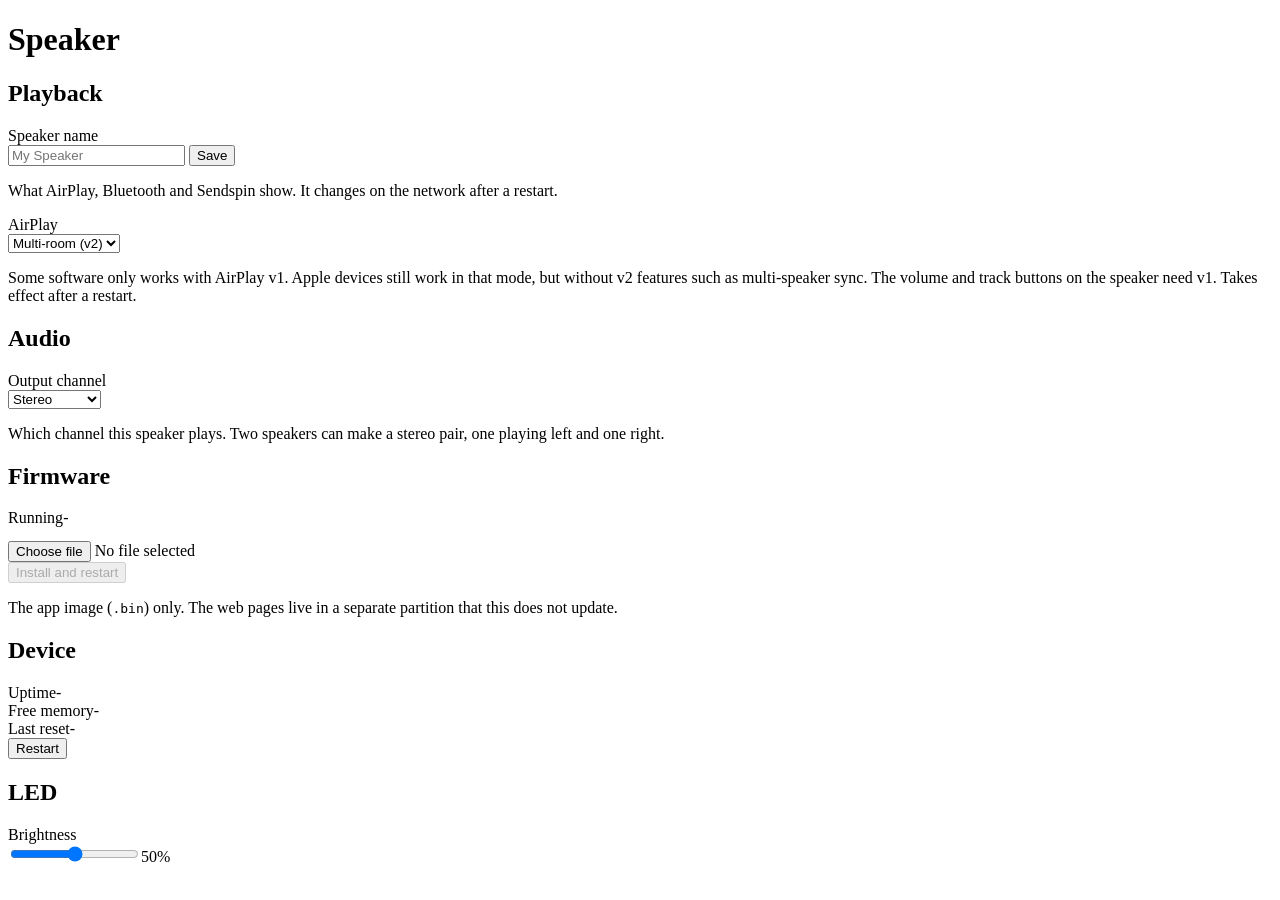
==== commit 0cb907ce: "Fold the settings into one Speaker page and set the supply there The Overview and Configuration page" ====
--- a/data/www/index.html
+++ b/data/www/index.html
@@ -1,30 +1,79 @@
 <!DOCTYPE html><html><head>
 <meta charset='UTF-8'>
 <meta name='viewport' content='width=device-width,initial-scale=1'>
-<title>Overview - AirPlay Receiver</title>
+<title>Speaker - AirPlay Receiver</title>
 <link rel='stylesheet' href='/app.css'>
 </head><body>
 <script src='/shell.js'></script>
 <main class='page'>
-<h1>Overview</h1>
-<div class='grid'>
+<h1>Speaker</h1>
+<div class='cols'>
 <div class='card wide' id='setup-card' hidden><h2>Set up the network</h2>
 <p class='hint' style='margin:0 0 14px'>This speaker is not on a network yet. Join it to your Wi-Fi to play to it.</p>
 <a class='btn btn-primary' href='/network'>Set up Wi-Fi</a></div>
-<div class='card'><h2>Now playing</h2>
-<div class='now' id='np-src'>&nbsp;</div>
-<div class='now-title' id='np-title'>Nothing playing</div>
-<div class='now-sub' id='np-sub'></div>
-<div class='form-group' style='margin-top:18px' id='vol-group' hidden><label for='vol'>Volume</label>
-<div class='slider-row'><input type='range' id='vol' step='0.5'><span id='vol-val'></span></div></div>
-</div>
-<div class='card'><h2>Output <a href='/config#audio'>Configuration &rsaquo;</a></h2>
+<div class='card' id='playback'><h2>Playback</h2>
+<div class='form-group'><label for='dev-name'>Speaker name</label>
+<div class='row'><input type='text' id='dev-name' maxlength='64' placeholder='My Speaker'>
+<button class='btn btn-primary' id='name-btn' onclick='saveName()'>Save</button></div>
+<p class='hint'>What AirPlay, Bluetooth and Sendspin show. It changes on the network after a restart.</p></div>
+<div class='form-group'><label for='airplay-mode'>AirPlay</label>
+<div class='row'><select id='airplay-mode' onchange='saveAirplayMode()'>
+<option value='0'>Multi-room (v2)</option>
+<option value='1'>Legacy (v1)</option>
+</select></div>
+<p class='hint'>Some software only works with AirPlay v1. Apple devices still work in that mode, but without v2 features such as multi-speaker sync. The volume and track buttons on the speaker need v1. Takes effect after a restart.</p></div>
+<div id='sendspin-box' hidden>
+<div class='form-group'><label for='sendspin-enable'>Sendspin</label>
+<div class='row'><select id='sendspin-enable' onchange='saveSendspin()'>
+<option value='0'>Disabled</option>
+<option value='1'>Enabled</option>
+</select></div>
+<p class='hint'>Experimental. Lets a Sendspin server such as Music Assistant play to this speaker. Takes effect after a restart.</p>
+<p class='hint'>AirPlay and Bluetooth take priority: starting a session there pauses the Sendspin server's queue and takes the output, and ending it hands the output back and resumes.</p></div>
+<div id='pair-box' hidden>
 <div class='kv'>
-<div><label>Channel</label><span id='o-chan'>-</span></div>
-<div id='o-gain-box' hidden><label>Digital gain</label><span id='o-gain'>-</span></div>
-<div id='o-pd-box' hidden><label>USB-C supply</label><span id='o-pd'>-</span></div>
-</div>
-<div class='actions' id='eq-links'></div></div>
+<div><label>Pairing PIN</label><span id='ss-pin'>-</span></div>
+<div><label>Paired servers</label><span id='ss-paired'>-</span></div>
+</div>
+<div class='actions'>
+<button class='btn btn-secondary' onclick='unpair()'>Forget paired servers</button>
+<button class='btn btn-secondary' onclick='resetIdentity()'>New identity</button>
+</div>
+<div id='ss-msg' class='msg'></div></div>
+</div>
+</div>
+<div class='card' id='audio'><h2>Audio</h2>
+<div class='form-group' id='chan-group'><label for='chan-mode' id='chan-label'>Output channel</label>
+<div class='row'><select id='chan-mode' onchange='saveChannel()'>
+<option value='0'>Stereo</option>
+<option value='1'>Left only</option>
+<option value='2'>Right only</option>
+<option value='3'>Mono (L+R)</option>
+</select></div>
+<p class='hint' id='chan-hint'>Which channel this speaker plays. Two speakers can make a stereo pair, one playing left and one right.</p></div>
+<p class='hint' id='chan-fixed' hidden>The amplifier wiring fixes which channel each output plays; the Equaliser routes them.</p>
+<div class='form-group' id='amp-box' hidden>
+<div class='form-group' id='pbtl-group' hidden><label for='pbtl-mode' id='pbtl-label'>Amplifier wiring</label>
+<div class='row'><select id='pbtl-mode' onchange='saveWiring("pbtl")'>
+<option value='0'>Stereo (BTL)</option>
+<option value='1'>Bridged mono (PBTL)</option>
+</select></div>
+<p class='hint' id='pbtl-hint' hidden>Fixed by this board's configuration.</p></div>
+<div class='form-group' id='dual-group' hidden><label for='dual-mode'>Second amplifier wiring</label>
+<div class='row'><select id='dual-mode' onchange='saveWiring("dual")'>
+<option value='1'>Bridged mono (PBTL)</option>
+<option value='0'>Stereo (BTL)</option>
+</select></div></div>
+<p class='hint' id='wiring-hint'>Must match how the speakers are wired. A change asks before it is saved and takes effect after a restart; rewire with the power off.</p>
+</div>
+<div class='form-group' id='pd-group' hidden><label for='pd-volts'>USB-C supply</label>
+<div class='row'><select id='pd-volts' onchange='saveVolts()'></select></div>
+<p class='hint'>Lower it if the speaker cannot take the power: about 3, 9, 15, 22 or 39&nbsp;W into 4&nbsp;&Omega; at 5 to 20&nbsp;V.</p></div>
+<div class='form-group' id='gain-group' hidden><label for='gain-db'>Digital gain</label>
+<div class='row'><select id='gain-db' onchange='saveGain()'></select></div>
+<p class='hint' id='gain-hint'></p></div>
+<div class='actions' id='eq-links'></div>
+</div>
 <div class='card'><h2>Firmware</h2>
 <div class='kv' style='margin-bottom:14px'>
 <div class='full'><label>Running</label><span id='i-fw'>-</span></div>
@@ -52,29 +101,239 @@
 </div></main>
 <script>
 var $=function(id){return document.getElementById(id);};
-var SOURCES={airplay:'AirPlay',bluetooth:'Bluetooth',usb:'USB audio',sendspin:'Sendspin'};
-var CHANNELS=['Stereo','Left only','Right only','Mono (L+R)'];
-// When the DSP crosses the outputs over into one speaker, the choice is
-// which input feeds it.
-var INPUTS=['Both (L+R)/2','Left only','Right only','Both (L+R)/2'];
+function msg(id,txt,type){var e=$(id);e.className='msg '+type;e.textContent=txt;}
+
+/* ---- audio ---- */
+var chanLocked=false,dualDevices=1;
+var wiring={pbtl:false,dual:true};
+var WARN={
+  pbtl:{1:'Bridge the primary amplifier?\n\nIt is reconfigured as PBTL mono: its OUT_A and OUT_B terminals must be bridged together and wired to a single driver.\n\nPower off and rewire.',
+        0:'Unbridge the primary amplifier?\n\nIt runs as a stereo BTL pair, driving two separate speakers.\n\nIf OUT_A and OUT_B are still bridged for PBTL you MUST un-bridge them first — leaving them shorted drives the two outputs against each other and can damage the amplifier and its output filters.'},
+  dual:{1:'Bridge the second amplifier?\n\nIt is reconfigured as PBTL mono: its OUT_A and OUT_B terminals must be bridged together and wired to a single driver.\n\nPower off and rewire.',
+        0:'Unbridge the second amplifier?\n\nIt runs as a stereo BTL pair, driving two separate speakers.\n\nIf OUT_A and OUT_B are still bridged for PBTL you MUST un-bridge them first — leaving them shorted drives the two outputs against each other and can damage the amplifier and its output filters.'}
+};
+
+/* With two amps the DAC configuration fixes the routing, so per-output
+   channel selection has no meaning. */
+function applyChan(){
+  var fixed=chanLocked||dualDevices>1;
+  $('chan-group').hidden=fixed;
+  $('chan-fixed').hidden=!fixed;
+}
+async function loadChannel(){
+  try{var d=await Shell.get('/api/audio/channel');
+    $('chan-mode').value=String(d.mode);chanLocked=!!d.locked;
+    /* When the DSP crosses the two outputs over into one speaker there is
+       no stereo to pass through, so the choice is which input feeds it. */
+    if(d.dsp){var o=$('chan-mode').options;
+      $('chan-label').textContent='Input channel';
+      o[0].text='Both (L+R)/2';o[3].text='Both (L+R)/2';
+      $('chan-hint').textContent='Which input channel feeds the speaker.';}}
+  catch(e){console.warn('Could not load the channel mode',e);}
+  applyChan();
+}
+async function saveChannel(){
+  var sel=$('chan-mode');
+  try{var d=await Shell.post('/api/audio/channel',{mode:Number(sel.value)});
+    if(!d.success)throw new Error(d.error);
+    /* The firmware may keep stereo whatever was asked for. */
+    if(typeof d.mode==='number')sel.value=String(d.mode);
+    chanLocked=!!d.locked;applyChan();
+    Shell.tick(sel,true);}
+  catch(e){Shell.tick(sel,false,e.message);}
+}
+
+/* The supply and the digital gain. Each is the board's to choose until
+   set by hand; the gain follows the supply and the EQ. */
+function hz(f){return f>=1000?(f/1000).toFixed(1)+' kHz':Math.round(f)+' Hz';}
+function signed(v){return (v>0?'+':'')+Shell.db(v);}
+function showGain(g){
+  var rec={},h='',v,auto=g.auto&&g.auto_available,hint;
+  (g.recommended||[]).forEach(function(r){rec[r.db]=r.volts;});
+  if(g.auto_available)h+="<option value='auto'>Automatic"+
+    (auto?' ('+Shell.db(g.db)+')':'')+'</option>';
+  for(v=0;v>=g.min_db;v-=0.5)
+    h+="<option value='"+v+"'>"+Shell.db(v)+
+       (rec[v]?' (clean on '+rec[v]+' V)':'')+'</option>';
+  $('gain-db').innerHTML=h;
+  $('gain-db').value=auto?'auto':String(g.db);
+  if(auto){
+    hint='Automatic: '+Shell.db(g.clean_db)+' is clean on '+g.supply_mv/1000+' V';
+    if(g.boost_db>0.05)hint+=', less the EQ’s '+signed(g.boost_db)+
+                             ' boost at '+hz(g.boost_hz);
+    hint+='.';
+  }else if(g.auto&&g.auto_available===false)
+    hint='The board cannot read its supply, so the gain cannot follow it.';
+  else hint='The level full volume reaches.'+
+    (g.auto_available?' Automatic keeps it at the loudest that stays clean'+
+     ' on the supply with the EQ playing.':'');
+  $('gain-hint').textContent=hint;
+  $('gain-group').hidden=false;
+}
+/* What the board is getting and what the charger offers go in the choices
+   themselves. */
+function showSupply(p){
+  var offered={},h='',now=p.supply_mv>0?p.supply_mv/1000:0,auto;
+  (p.offers||[]).forEach(function(o){offered[o.volts]=o.ma;});
+  /* Firmware from before the automatic choice does not report one. */
+  if(p.auto!==undefined){
+    auto=now?' ('+now+' V'+(p.attached&&!p.pd?', no USB-PD':'')+')':
+         ' (supply unknown)';
+    h+="<option value='auto'>Automatic"+(p.auto?auto:'')+'</option>';
+  }
+  (p.choices||[]).slice().reverse().forEach(function(c){
+    var t=c+' V';
+    if(p.pd)t+=offered[c]?' — '+(offered[c]/1000).toFixed(1)+' A':' (not offered)';
+    /* A charger that cannot give the voltage asked for gives less. */
+    if(!p.auto&&c===p.volts&&now&&now!==c)t+=', getting '+now+' V';
+    h+="<option value='"+c+"'>"+t+'</option>';
+  });
+  $('pd-volts').innerHTML=h;
+  $('pd-volts').value=p.auto?'auto':String(p.volts);
+  $('pd-group').hidden=false;
+}
+async function loadPower(pd){
+  try{showGain(await Shell.get('/api/audio/digital-gain'));}
+  catch(e){console.warn('Could not load the digital gain',e);}
+  if(!pd)return;
+  try{showSupply(await Shell.get('/api/power/usb-pd'));}
+  catch(e){
+    /* A board whose trigger is not answering still reports its choices. */
+    if(e.data&&e.data.choices)showSupply(e.data);
+    else console.warn('Could not load the USB-C supply',e);}
+}
+async function saveGain(){
+  var sel=$('gain-db'),v=sel.value;
+  try{showGain(await Shell.post('/api/audio/digital-gain',
+                                v==='auto'?{auto:true}:{db:Number(v)}));
+    Shell.tick(sel,true);}
+  catch(e){Shell.tick(sel,false,e.message);loadPower(false);}
+}
+async function saveVolts(){
+  var sel=$('pd-volts'),v=sel.value;
+  sel.disabled=true;
+  try{showSupply(await Shell.post('/api/power/usb-pd',
+                                  v==='auto'?{auto:true}:{volts:Number(v)}));
+    Shell.tick(sel,true);}
+  catch(e){Shell.tick(sel,false,e.message);}
+  sel.disabled=false;
+  /* An automatic gain follows the new supply. */
+  loadPower(false);
+}
+
+async function loadWiring(){
+  try{var p=await Shell.get('/api/audio/pbtl');
+    wiring.pbtl=!!p.pbtl;$('pbtl-mode').value=p.pbtl?'1':'0';
+    $('pbtl-mode').disabled=!!p.forced;$('pbtl-hint').hidden=!p.forced;
+    $('pbtl-group').hidden=false;$('amp-box').hidden=false;}
+  catch(e){console.warn('Could not load the primary amplifier wiring',e);}
+  try{var d=await Shell.get('/api/audio/dual');
+    if(d.success&&d.devices>1){dualDevices=d.devices;wiring.dual=!!d.pbtl;
+      $('dual-mode').value=d.pbtl?'1':'0';
+      $('dual-group').hidden=false;$('amp-box').hidden=false;
+      $('pbtl-label').textContent='Primary amplifier wiring';}}
+  catch(e){console.warn('Could not load the second amplifier wiring',e);}
+  /* Nothing to rewire when the board fixes the only amplifier. */
+  $('wiring-hint').hidden=$('pbtl-mode').disabled&&$('dual-group').hidden;
+  applyChan();
+}
+async function saveWiring(which){
+  var sel=$(which+'-mode'),v=Number(sel.value),pbtl=v===1;
+  var undo=function(){sel.value=wiring[which]?'1':'0';};
+  if(pbtl===wiring[which])return;
+  if(!confirm(WARN[which][v])){undo();return;}
+  try{var d=await Shell.post('/api/audio/'+which,{pbtl:pbtl});
+    if(!d.success)throw new Error(d.error);
+    wiring[which]=pbtl;Shell.tick(sel,true,'Saved; rewire, then restart');
+    Shell.refresh();}
+  catch(e){undo();Shell.tick(sel,false,e.message);}
+}
+
+Shell.info().then(async function(i){
+  await loadChannel();
+  /* Only a TAS58xx build registers the wiring; asking anyway logs a
+     warning on the device for every page load. */
+  if(i.dual_supported)await loadWiring();
+  loadLinks(i);
+  /* Only a TAS58xx build has a digital gain, and only a USB-C board a
+     supply. */
+  if(i.dual_supported)await loadPower(i.usb_pd_supported);
+}).catch(function(){});
+
+/* ---- playback ---- */
+var airplayV1=false,sendspinOn=false;
+
+async function saveName(){
+  var inp=$('dev-name'),n=inp.value.trim(),b=$('name-btn');
+  if(!n){Shell.tick(b,false,'Enter a name');return;}
+  try{var d=await Shell.post('/api/device/name',{name:n});
+    if(!d.success)throw new Error(d.error);
+    inp.value='';inp.placeholder=n;Shell.tick(b,true);Shell.refresh();}
+  catch(e){Shell.tick(b,false,e.message);}
+}
+$('dev-name').addEventListener('keydown',function(e){if(e.key==='Enter')saveName();});
+
+async function saveAirplayMode(){
+  var sel=$('airplay-mode'),v1=sel.value==='1';
+  try{var d=await Shell.post('/api/airplay/mode',{v1:v1});
+    if(!d.success)throw new Error(d.error);
+    airplayV1=v1;Shell.tick(sel,true);Shell.refresh();}
+  catch(e){sel.value=airplayV1?'1':'0';Shell.tick(sel,false,e.message);}
+}
+async function saveSendspin(){
+  var sel=$('sendspin-enable'),en=sel.value==='1';
+  try{var d=await Shell.post('/api/sendspin/mode',{enabled:en});
+    if(!d.success)throw new Error(d.error);
+    sendspinOn=en;Shell.tick(sel,true);Shell.refresh();}
+  catch(e){sel.value=sendspinOn?'1':'0';Shell.tick(sel,false,e.message);}
+}
+function showPairing(i){
+  $('pair-box').hidden=!i.sendspin_active;
+  $('ss-pin').textContent=i.sendspin_pairing_pin||'-';
+  $('ss-paired').textContent=i.sendspin_paired!=null?i.sendspin_paired:'-';
+}
+async function reloadPairing(){
+  try{var d=await Shell.get('/api/system/info');showPairing(d.info);}catch(e){}
+}
+async function unpair(){
+  if(!confirm('Forget every paired Sendspin server?\n\nEach has to pair again with the PIN.'))return;
+  try{await Shell.post('/api/sendspin/unpair');msg('ss-msg','Paired servers forgotten.','ok');}
+  catch(e){
+    /* A connected server still holds its side; unpairing there clears both. */
+    if(e.status===409&&e.data&&/connected/.test(e.data.error)&&
+       confirm('A server is connected. Unpair it from the server instead, so '+
+               'both sides forget.\n\nForget it here only anyway?')){
+      try{await Shell.post('/api/sendspin/unpair?force=1');msg('ss-msg','Paired servers forgotten.','ok');}
+      catch(e2){msg('ss-msg',e2.message,'err');}}
+    else msg('ss-msg',e.message,'err');}
+  reloadPairing();
+}
+async function resetIdentity(){
+  if(!confirm('Give this speaker a new Sendspin identity?\n\nServers see it as a '+
+              'new device and every pairing is lost.'))return;
+  try{await Shell.post('/api/sendspin/reset-identity');msg('ss-msg','New identity made.','ok');}
+  catch(e){msg('ss-msg',e.message,'err');}
+  reloadPairing();
+}
+
+Shell.info().then(async function(i){
+  $('dev-name').placeholder=i.device_name||'';
+  try{var d=await Shell.get('/api/airplay/mode');
+    airplayV1=!!d.v1;$('airplay-mode').value=d.v1?'1':'0';}
+  catch(e){console.warn('Could not load the AirPlay mode',e);}
+  /* Only a Sendspin build registers /api/sendspin/mode. */
+  if(i.sendspin_supported){
+    $('sendspin-box').hidden=false;showPairing(i);
+    try{var s=await Shell.get('/api/sendspin/mode');
+      sendspinOn=!!s.enabled;$('sendspin-enable').value=s.enabled?'1':'0';}
+    catch(e){console.warn('Could not load the Sendspin setting',e);}}
+}).catch(function(){});
+
+
+/* ---- device ---- */
 function uptime(s){if(s==null)return '-';var d=Math.floor(s/86400),h=Math.floor(s%86400/3600),m=Math.floor(s%3600/60);
   return (d?d+'d ':'')+(d||h?h+'h ':'')+m+'m';}
 function a(href,text){var e=Shell.el('a','btn btn-secondary',text);e.href=href;return e;}
-
-Shell.volume($('vol'),$('vol-val'));
-Shell.onStatus(function(s){
-  if(s.legacy)return;
-  $('vol-group').hidden=typeof s.volume_db!=='number';
-  if(!s.source){
-    $('np-src').textContent=' ';
-    $('np-title').textContent='Nothing playing';
-    $('np-sub').textContent='';return;
-  }
-  $('np-src').textContent=(SOURCES[s.source]||s.source)+
-    (s.state==='playing'?'':' · paused');
-  $('np-title').textContent=s.title||(s.state==='playing'?'Playing':'Connected');
-  $('np-sub').textContent=[s.artist,s.album].filter(Boolean).join(' — ');
-});
 
 function showInfo(i){
   $('setup-card').hidden=!!(i.wifi_connected||i.eth_connected);
@@ -84,34 +343,19 @@
   $('i-reset').textContent=i.reset_reason||'-';
 }
 
-async function loadOutput(i){
+function loadLinks(i){
   var links=$('eq-links');links.textContent='';
   if(i.eq_supported||i.sub_supported)links.appendChild(a('/bq','Equaliser'));
   if(i.hf1_supported||i.hf3_supported)links.appendChild(a('/hf','HybridFlow tuning'));
-  try{var c=await Shell.get('/api/audio/channel');
-    $('o-chan').textContent=c.locked?'Set by the amplifier wiring':
-      ((c.dsp?INPUTS:CHANNELS)[c.mode]||'-');}
-  catch(e){$('o-chan').textContent='-';}
-  // Only a TAS58xx build has a digital gain; only a USB-C board a supply.
-  if(!i.dual_supported)return;
-  try{var g=await Shell.get('/api/audio/digital-gain');
-    $('o-gain').textContent=Shell.db(g.db)+(g.auto&&g.auto_available?' (automatic)':'');
-    $('o-gain-box').hidden=false;
-    if(i.usb_pd_supported){var p=await Shell.get('/api/power/usb-pd');
-      $('o-pd').textContent=(p.supply_mv>0?p.supply_mv/1000+' V':'unknown')+
-        (p.auto?' (automatic)':'');
-      $('o-pd-box').hidden=false;}}
-  catch(e){console.warn('Could not load the output power',e);}
-}
-
-Shell.info().then(function(i){showInfo(i);loadOutput(i);}).catch(function(){});
+}
+
+Shell.info().then(showInfo).catch(function(){});
 setInterval(function(){
   if(document.hidden)return;
   Shell.get('/api/system/info').then(function(d){showInfo(d.info);}).catch(function(){});
 },30000);
 
 /* ---- system ---- */
-function msg(id,txt,type){var e=$(id);e.className='msg '+type;e.textContent=txt;}
 
 $('fw-file').onchange=function(){var f=this.files[0];
   $('fw-name').textContent=f?f.name+' ('+Math.round(f.size/1024)+' KB)':'No file selected';
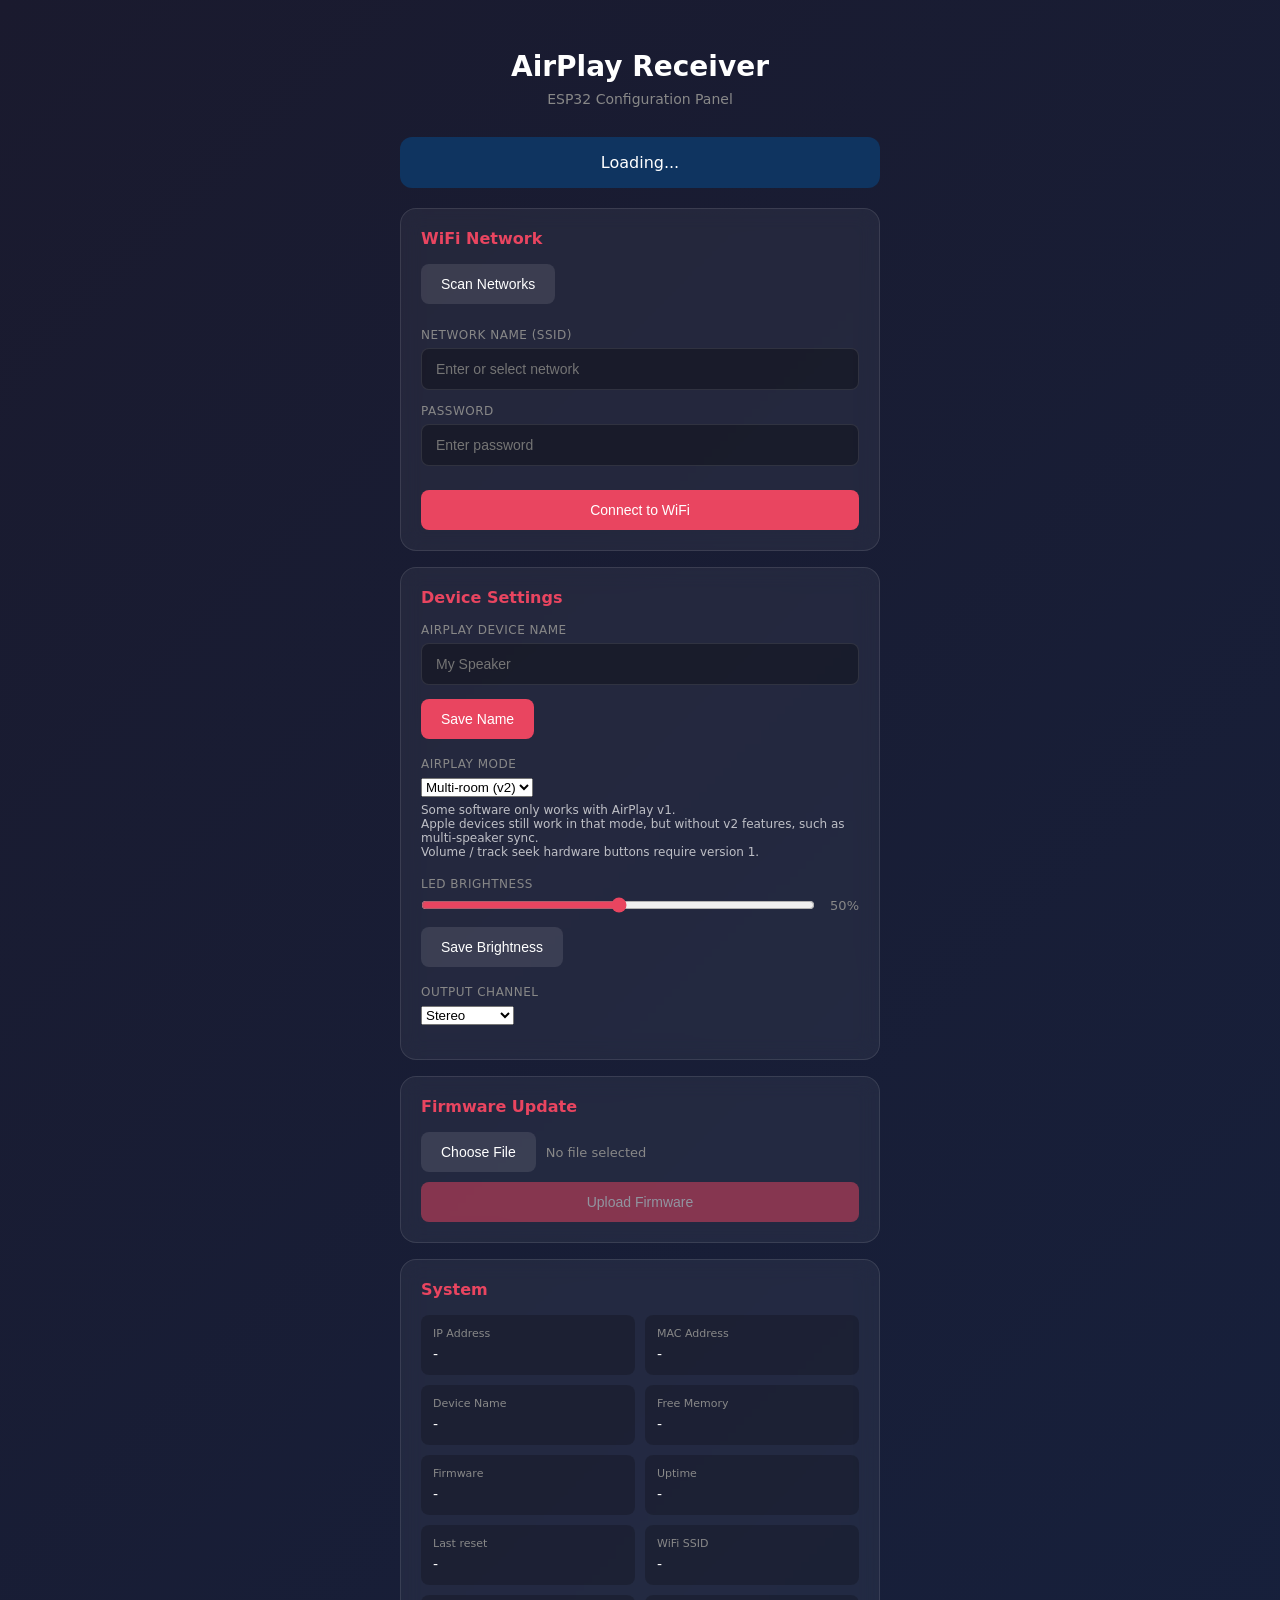
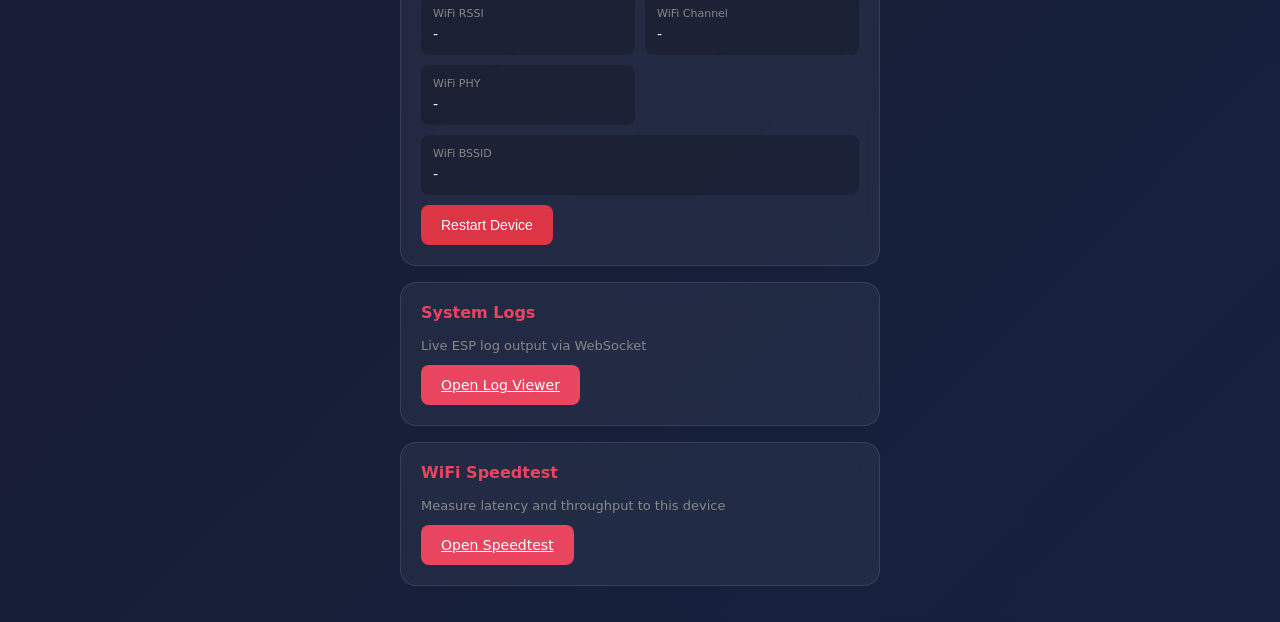
==== commit 4d952a4a: "Merge branch 'staging' into main-squeezeamp" ====
--- a/data/www/index.html
+++ b/data/www/index.html
@@ -1,398 +1,404 @@
 <!DOCTYPE html><html><head>
 <meta charset='UTF-8'>
 <meta name='viewport' content='width=device-width,initial-scale=1'>
-<title>Speaker - AirPlay Receiver</title>
-<link rel='stylesheet' href='/app.css'>
-</head><body>
-<script src='/shell.js'></script>
-<main class='page'>
-<h1>Speaker</h1>
-<div class='cols'>
-<div class='card wide' id='setup-card' hidden><h2>Set up the network</h2>
-<p class='hint' style='margin:0 0 14px'>This speaker is not on a network yet. Join it to your Wi-Fi to play to it.</p>
-<a class='btn btn-primary' href='/network'>Set up Wi-Fi</a></div>
-<div class='card' id='playback'><h2>Playback</h2>
-<div class='form-group'><label for='dev-name'>Speaker name</label>
-<div class='row'><input type='text' id='dev-name' maxlength='64' placeholder='My Speaker'>
-<button class='btn btn-primary' id='name-btn' onclick='saveName()'>Save</button></div>
-<p class='hint'>What AirPlay, Bluetooth and Sendspin show. It changes on the network after a restart.</p></div>
-<div class='form-group'><label for='airplay-mode'>AirPlay</label>
-<div class='row'><select id='airplay-mode' onchange='saveAirplayMode()'>
+<title>AirPlay Receiver</title>
+<style>
+*{box-sizing:border-box;margin:0;padding:0}
+body{font-family:-apple-system,system-ui,sans-serif;background:linear-gradient(135deg,#1a1a2e 0%,#16213e 100%);min-height:100vh;padding:20px;color:#fff}
+.wrap{max-width:480px;margin:0 auto}
+.header{text-align:center;padding:30px 0}
+.header h1{font-size:28px;font-weight:600;margin-bottom:8px}
+.header p{color:#888;font-size:14px}
+.status-bar{background:#0f3460;border-radius:12px;padding:16px;margin-bottom:20px;text-align:center}
+.status-bar.ok{background:#1b4332}
+.status-bar.err{background:#5c1a1a}
+.card{background:rgba(255,255,255,0.05);backdrop-filter:blur(10px);border-radius:16px;padding:20px;margin-bottom:16px;border:1px solid rgba(255,255,255,0.1)}
+.card h2{font-size:16px;font-weight:600;margin-bottom:16px;color:#e94560}
+.form-group{margin-bottom:14px}
+.form-group label{display:block;font-size:12px;color:#888;margin-bottom:6px;text-transform:uppercase;letter-spacing:0.5px}
+input[type=text],input[type=password]{width:100%;padding:12px 14px;background:rgba(0,0,0,0.3);border:1px solid rgba(255,255,255,0.1);border-radius:8px;color:#fff;font-size:14px}
+input:focus{outline:none;border-color:#e94560}
+.btn{display:inline-block;padding:12px 20px;border:none;border-radius:8px;font-size:14px;font-weight:500;cursor:pointer;transition:all 0.2s}
+.btn-primary{background:#e94560;color:#fff}
+.btn-primary:hover{background:#d63850}
+.btn-secondary{background:rgba(255,255,255,0.1);color:#fff}
+.btn-secondary:hover{background:rgba(255,255,255,0.2)}
+.btn-danger{background:#dc3545;color:#fff}
+.btn-danger:hover{background:#c82333}
+.btn-block{width:100%;margin-top:10px}
+.btn:disabled{opacity:0.5;cursor:not-allowed}
+.wifi-list{max-height:180px;overflow-y:auto;margin:12px 0;border-radius:8px}
+.wifi-item{padding:12px;background:rgba(0,0,0,0.2);margin-bottom:4px;border-radius:6px;cursor:pointer;display:flex;justify-content:space-between;align-items:center}
+.wifi-item:hover{background:rgba(233,69,96,0.2)}
+.wifi-item.sel{background:rgba(233,69,96,0.3);border:1px solid #e94560}
+.wifi-item .ssid{font-weight:500}
+.wifi-item .rssi{font-size:12px;color:#888}
+.info-grid{display:grid;grid-template-columns:1fr 1fr;gap:10px}
+.info-item{background:rgba(0,0,0,0.2);padding:12px;border-radius:8px}
+.info-item label{font-size:11px;color:#888;display:block;margin-bottom:4px}
+.info-item span{font-size:14px;font-weight:500}
+.msg{padding:10px;border-radius:6px;margin-top:10px;font-size:13px}
+.msg.ok{background:rgba(27,67,50,0.5)}
+.msg.err{background:rgba(92,26,26,0.5)}
+.msg.info{background:rgba(15,52,96,0.5)}
+.file-row{display:flex;gap:10px;align-items:center}
+.file-name{flex:1;font-size:13px;color:#888}
+.actions{display:flex;gap:10px;margin-top:10px}
+.slider-row{display:flex;align-items:center;gap:12px}
+.slider-row input[type=range]{flex:1;accent-color:#e94560}
+.slider-row span{font-size:13px;color:#888;min-width:32px;text-align:right}
+</style></head><body>
+<div class='wrap'>
+<div class='header'><h1>AirPlay Receiver</h1><p>ESP32 Configuration Panel</p></div>
+<div id='status-bar' class='status-bar'>Loading...</div>
+<div class='card'><h2>WiFi Network</h2>
+<button class='btn btn-secondary' onclick='scanWiFi()'>Scan Networks</button>
+<div id='wifi-list' class='wifi-list'></div>
+<div class='form-group'><label>Network Name (SSID)</label><input type='text' id='wifi-ssid' placeholder='Enter or select network'></div>
+<div class='form-group'><label>Password</label><input type='password' id='wifi-pass' placeholder='Enter password'></div>
+<button class='btn btn-primary btn-block' onclick='saveWiFi()'>Connect to WiFi</button>
+<div id='wifi-msg'></div></div>
+<div class='card'><h2>Device Settings</h2>
+<div class='form-group'><label>AirPlay Device Name</label><input type='text' id='dev-name' placeholder='My Speaker'></div>
+<button class='btn btn-primary' onclick='saveName()'>Save Name</button>
+<div id='name-msg'></div>
+<div class='form-group' style='margin-top:18px'><label for='airplay-mode'>AirPlay Mode</label>
+<select id='airplay-mode' onchange='saveAirplayMode()'>
 <option value='0'>Multi-room (v2)</option>
 <option value='1'>Legacy (v1)</option>
 </select></div>
-<p class='hint'>Some software only works with AirPlay v1. Apple devices still work in that mode, but without v2 features such as multi-speaker sync. The volume and track buttons on the speaker need v1. Takes effect after a restart.</p></div>
-<div id='sendspin-box' hidden>
-<div class='form-group'><label for='sendspin-enable'>Sendspin</label>
-<div class='row'><select id='sendspin-enable' onchange='saveSendspin()'>
+<div style='font-size:12px;opacity:0.7;margin-top:-8px;margin-bottom:6px'>Some software only works with AirPlay v1.<br>Apple devices still work in that mode, but without v2 features, such as multi-speaker sync.<br>Volume / track seek hardware buttons require version 1.</div>
+<div id='airplay-msg'></div>
+<div id='sendspin-group' style='display:none'>
+<div class='form-group' style='margin-top:18px'><label for='sendspin-enable'>Native SendSpin Client Support</label>
+<select id='sendspin-enable' onchange='saveSendspin()'>
 <option value='0'>Disabled</option>
 <option value='1'>Enabled</option>
 </select></div>
-<p class='hint'>Experimental. Lets a Sendspin server such as Music Assistant play to this speaker. Takes effect after a restart.</p>
-<p class='hint'>AirPlay and Bluetooth take priority: starting a session there pauses the Sendspin server's queue and takes the output, and ending it hands the output back and resumes.</p></div>
-<div id='pair-box' hidden>
-<div class='kv'>
-<div><label>Pairing PIN</label><span id='ss-pin'>-</span></div>
-<div><label>Paired servers</label><span id='ss-paired'>-</span></div>
-</div>
-<div class='actions'>
-<button class='btn btn-secondary' onclick='unpair()'>Forget paired servers</button>
-<button class='btn btn-secondary' onclick='resetIdentity()'>New identity</button>
-</div>
-<div id='ss-msg' class='msg'></div></div>
-</div>
-</div>
-<div class='card' id='audio'><h2>Audio</h2>
-<div class='form-group' id='chan-group'><label for='chan-mode' id='chan-label'>Output channel</label>
-<div class='row'><select id='chan-mode' onchange='saveChannel()'>
+<div style='font-size:12px;opacity:0.7;margin-top:-8px;margin-bottom:6px'>Experimental. Lets a SendSpin server such as Music Assistant play to this device.<br>Takes effect after a restart.<br><span id='sendspin-pin'></span></div>
+<div style='font-size:12px;line-height:1.45;margin-bottom:6px;opacity:0.7'>AirPlay and Bluetooth take priority: starting a session there pauses the SendSpin server's queue and takes the output, and ending it hands the output back and resumes.</div>
+<div id='sendspin-msg'></div></div>
+<div class='form-group' style='margin-top:18px'><label for='led-brightness'>LED Brightness</label>
+<div class='slider-row'><input type='range' id='led-brightness' min='0' max='255' value='128' oninput='document.getElementById("led-pct").textContent=Math.round(this.value/255*100)+"%"'>
+<span id='led-pct'>50%</span></div></div>
+<button class='btn btn-secondary' onclick='saveBrightness()'>Save Brightness</button>
+<div id='brightness-msg'></div>
+<div id='chan-group'>
+<div class='form-group' style='margin-top:18px'><label for='chan-mode' id='chan-label'>Output Channel</label>
+<select id='chan-mode' onchange='saveChannel()'>
 <option value='0'>Stereo</option>
 <option value='1'>Left only</option>
 <option value='2'>Right only</option>
 <option value='3'>Mono (L+R)</option>
 </select></div>
-<p class='hint' id='chan-hint'>Which channel this speaker plays. Two speakers can make a stereo pair, one playing left and one right.</p></div>
-<p class='hint' id='chan-fixed' hidden>The amplifier wiring fixes which channel each output plays; the Equaliser routes them.</p>
-<div class='form-group' id='amp-box' hidden>
-<div class='form-group' id='pbtl-group' hidden><label for='pbtl-mode' id='pbtl-label'>Amplifier wiring</label>
-<div class='row'><select id='pbtl-mode' onchange='saveWiring("pbtl")'>
+<div id='chan-msg'></div></div>
+<div id='pbtl-group' style='display:none;margin-top:18px'>
+<div class='form-group'><label for='pbtl-mode'>Primary Amplifier</label>
+<select id='pbtl-mode' onchange='savePbtl()'>
 <option value='0'>Stereo (BTL)</option>
 <option value='1'>Bridged mono (PBTL)</option>
 </select></div>
-<p class='hint' id='pbtl-hint' hidden>Fixed by this board's configuration.</p></div>
-<div class='form-group' id='dual-group' hidden><label for='dual-mode'>Second amplifier wiring</label>
-<div class='row'><select id='dual-mode' onchange='saveWiring("dual")'>
+<div id='pbtl-msg'></div></div>
+<div id='dual-group' style='display:none;margin-top:18px'>
+<div class='form-group'><label for='dual-mode'>Second Amplifier</label>
+<select id='dual-mode' onchange='saveDual()'>
 <option value='1'>Bridged mono (PBTL)</option>
 <option value='0'>Stereo (BTL)</option>
-</select></div></div>
-<p class='hint' id='wiring-hint'>Must match how the speakers are wired. A change asks before it is saved and takes effect after a restart; rewire with the power off.</p>
+</select></div>
+<div id='dual-msg'></div></div>
+<div id='pd-group' style='display:none;margin-top:18px'>
+<div class='form-group'><label for='pd-volts'>USB-C Power</label>
+<select id='pd-volts' onchange='savePd()'></select></div>
+<div id='pd-now' style='font-size:12px;opacity:0.7;margin-top:-8px;margin-bottom:6px'></div>
+<div style='font-size:12px;opacity:0.7;margin-bottom:6px'>A higher voltage lets the speaker play louder before it distorts, once the digital gain below is raised to match: at full volume about 3, 9, 15, 22 or 39 W into 4&nbsp;&Omega; at 5, 9, 12, 15 or 20 V, and half that into 8&nbsp;&Omega;. 20 V needs a 65 W charger. Choose what your speaker can take.</div>
+<div id='pd-msg'></div></div>
+<div id='fv-group' style='display:none;margin-top:18px'>
+<div class='form-group'><label for='fv-db'>Digital gain</label>
+<select id='fv-db' onchange='saveFv(Number(this.value))'></select></div>
+<div style='font-size:12px;opacity:0.7;margin-bottom:6px'>How loud the amplifier plays at full volume. Match it to the supply: the recommended level is the loudest that stays clean on it. Louder than that clips the loudest passages, and so does an EQ boost, which the EQ page warns of.</div>
+<div id='fv-msg'></div></div>
+<div id='eq-link' style='display:none;margin-top:18px'>
+<a href='/bq' class='btn btn-secondary'>Biquad EQ</a></div>
+<div id='hf1-link' style='display:none;margin-top:18px'>
+<a href='/hf' class='btn btn-secondary'>HybridFlow Tuning</a></div>
 </div>
-<div class='form-group' id='pd-group' hidden><label for='pd-volts'>USB-C supply</label>
-<div class='row'><select id='pd-volts' onchange='saveVolts()'></select></div>
-<p class='hint'>Lower it if the speaker cannot take the power: about 3, 9, 15, 22 or 39&nbsp;W into 4&nbsp;&Omega; at 5 to 20&nbsp;V.</p></div>
-<div class='form-group' id='gain-group' hidden><label for='gain-db'>Digital gain</label>
-<div class='row'><select id='gain-db' onchange='saveGain()'></select></div>
-<p class='hint' id='gain-hint'></p></div>
-<div class='actions' id='eq-links'></div>
+<div class='card'><h2>Firmware Update</h2>
+<div class='file-row'><input type='file' id='fw-file' accept='.bin' style='display:none'>
+<button class='btn btn-secondary' onclick='document.getElementById("fw-file").click()'>Choose File</button>
+<span class='file-name' id='fw-name'>No file selected</span></div>
+<button class='btn btn-primary btn-block' id='ota-btn' onclick='startOTA()' disabled>Upload Firmware</button>
+<div id='ota-msg'></div></div>
+<div class='card'><h2>System</h2>
+<div class='info-grid'>
+<div class='info-item'><label>IP Address</label><span id='info-ip'>-</span></div>
+<div class='info-item'><label>MAC Address</label><span id='info-mac'>-</span></div>
+<div class='info-item'><label>Device Name</label><span id='info-name'>-</span></div>
+<div class='info-item'><label>Free Memory</label><span id='info-heap'>-</span></div>
+<div class='info-item'><label>Firmware</label><span id='info-fw'>-</span></div>
+<div class='info-item'><label>Uptime</label><span id='info-uptime'>-</span></div>
+<div class='info-item'><label>Last reset</label><span id='info-reset'>-</span></div>
+<div class='info-item'><label>WiFi SSID</label><span id='info-ssid'>-</span></div>
+<div class='info-item'><label>WiFi RSSI</label><span id='info-rssi'>-</span></div>
+<div class='info-item'><label>WiFi Channel</label><span id='info-chan'>-</span></div>
+<div class='info-item'><label>WiFi PHY</label><span id='info-phy'>-</span></div>
+<div class='info-item' style='grid-column:1/-1'><label>WiFi BSSID</label><span id='info-bssid'>-</span></div>
 </div>
-<div class='card'><h2>Firmware</h2>
-<div class='kv' style='margin-bottom:14px'>
-<div class='full'><label>Running</label><span id='i-fw'>-</span></div>
+<div class='actions'><button class='btn btn-danger' onclick='restart()'>Restart Device</button></div>
 </div>
-<div class='file-row'><input type='file' id='fw-file' accept='.bin' hidden>
-<button class='btn btn-secondary' onclick='$("fw-file").click()'>Choose file</button>
-<span class='file-name' id='fw-name'>No file selected</span></div>
-<div class='actions'><button class='btn btn-primary' id='ota-btn' onclick='startOTA()' disabled>Install and restart</button></div>
-<div class='progress' id='ota-bar' hidden><div></div></div>
-<div id='ota-msg' class='msg'></div>
-<p class='hint'>The app image (<code>.bin</code>) only. The web pages live in a separate partition that this does not update.</p>
+<div class='card'><h2>System Logs</h2>
+<p style='color:#888;font-size:13px;margin-bottom:12px'>Live ESP log output via WebSocket</p>
+<a href='/logs' class='btn btn-primary'>Open Log Viewer</a></div>
+<div class='card'><h2>WiFi Speedtest</h2>
+<p style='color:#888;font-size:13px;margin-bottom:12px'>Measure latency and throughput to this device</p>
+<a href='/speedtest' class='btn btn-primary'>Open Speedtest</a></div>
 </div>
-<div class='card'><h2>Device</h2>
-<div class='kv'>
-<div><label>Uptime</label><span id='i-up'>-</span></div>
-<div><label>Free memory</label><span id='i-heap'>-</span></div>
-<div><label>Last reset</label><span id='i-reset'>-</span></div>
-</div>
-<div class='actions'><button class='btn btn-danger' onclick='Shell.restart()'>Restart</button></div>
-</div>
-<div class='card'><h2>LED</h2>
-<div class='form-group'><label for='led'>Brightness</label>
-<div class='slider-row'><input type='range' id='led' min='0' max='255' value='128'><span id='led-pct'>50%</span></div></div>
-</div>
-</div></main>
 <script>
-var $=function(id){return document.getElementById(id);};
-function msg(id,txt,type){var e=$(id);e.className='msg '+type;e.textContent=txt;}
-
-/* ---- audio ---- */
-var chanLocked=false,dualDevices=1;
-var wiring={pbtl:false,dual:true};
-var WARN={
-  pbtl:{1:'Bridge the primary amplifier?\n\nIt is reconfigured as PBTL mono: its OUT_A and OUT_B terminals must be bridged together and wired to a single driver.\n\nPower off and rewire.',
-        0:'Unbridge the primary amplifier?\n\nIt runs as a stereo BTL pair, driving two separate speakers.\n\nIf OUT_A and OUT_B are still bridged for PBTL you MUST un-bridge them first — leaving them shorted drives the two outputs against each other and can damage the amplifier and its output filters.'},
-  dual:{1:'Bridge the second amplifier?\n\nIt is reconfigured as PBTL mono: its OUT_A and OUT_B terminals must be bridged together and wired to a single driver.\n\nPower off and rewire.',
-        0:'Unbridge the second amplifier?\n\nIt runs as a stereo BTL pair, driving two separate speakers.\n\nIf OUT_A and OUT_B are still bridged for PBTL you MUST un-bridge them first — leaving them shorted drives the two outputs against each other and can damage the amplifier and its output filters.'}
+function msg(id,txt,type){var e=document.getElementById(id);if(e){e.innerHTML='<div class="msg '+type+'">'+txt+'</div>';setTimeout(function(){e.innerHTML='';},4000);}}
+async function scanWiFi(){
+  var l=document.getElementById('wifi-list');l.innerHTML='<div class="msg info">Scanning...</div>';
+  try{var r=await fetch('/api/wifi/scan');var d=await r.json();
+    if(d.success&&d.networks.length>0){l.innerHTML='';d.networks.forEach(function(n){
+      var i=document.createElement('div');i.className='wifi-item';
+      i.innerHTML='<span class="ssid">'+n.ssid+'</span><span class="rssi">'+n.rssi+' dBm</span>';
+      i.onclick=function(){document.querySelectorAll('.wifi-item').forEach(function(x){x.classList.remove('sel');});i.classList.add('sel');document.getElementById('wifi-ssid').value=n.ssid;};
+      l.appendChild(i);});}
+    else{l.innerHTML='<div class="msg info">No networks found</div>';}}
+  catch(e){l.innerHTML='<div class="msg err">Scan failed</div>';}}
+async function saveWiFi(){
+  var s=document.getElementById('wifi-ssid').value.trim();var p=document.getElementById('wifi-pass').value;
+  if(!s){msg('wifi-msg','Enter network name','err');return;}
+  try{var r=await fetch('/api/wifi/config',{method:'POST',headers:{'Content-Type':'application/json'},body:JSON.stringify({ssid:s,password:p})});
+    var d=await r.json();if(d.success){msg('wifi-msg','Saved! Restarting...','ok');}else{msg('wifi-msg',d.error,'err');}}
+  catch(e){msg('wifi-msg','Error','err');}}
+async function loadBrightness(){
+  try{var r=await fetch('/api/led/brightness');var d=await r.json();
+    if(d.success){var s=document.getElementById('led-brightness');s.value=d.brightness;
+      document.getElementById('led-pct').textContent=Math.round(d.brightness/255*100)+'%';}}
+  catch(e){console.warn('Could not load LED brightness',e);}}
+async function saveBrightness(){
+  var v=Number.parseInt(document.getElementById('led-brightness').value,10);
+  try{var r=await fetch('/api/led/brightness',{method:'POST',headers:{'Content-Type':'application/json'},body:JSON.stringify({brightness:v})});
+    var d=await r.json();if(d.success){msg('brightness-msg','Saved!','ok');}else{msg('brightness-msg',d.error,'err');}}
+  catch(e){msg('brightness-msg','Error','err');console.error('saveBrightness failed',e);}}
+async function loadChannel(){
+  try{var r=await fetch('/api/audio/channel');var d=await r.json();
+    if(d.success){document.getElementById('chan-mode').value=String(d.mode);
+      chanLocked=!!d.locked;chanDsp=!!d.dsp;}}
+  catch(e){console.warn('Could not load channel mode',e);}
+  applyChanLabels();
+  applyAmpLayout();}
+var primaryPbtl=false;
+var pbtlLoaded=false;
+var dualDevices=1;
+var dualPbtl=true;
+var dualLoaded=false;
+var pdLoaded=false;
+var fvLoaded=false,fvState=null;
+var pdVolts=0;
+var airplayV1=false;
+var sendspinEnabled=false;
+var sendspinLoaded=false;
+var chanLocked=false;
+var chanDsp=false;
+/* When the DSP crosses the two outputs over into one speaker there is no
+   stereo to pass through, so the choice is which input channel to feed it. */
+function applyChanLabels(){
+  document.getElementById('chan-label').textContent=
+    chanDsp?'Input Channel':'Output Channel';
+  var o=document.getElementById('chan-mode').options;
+  o[0].text=chanDsp?'Both (L+R)/2':'Stereo';
+  o[3].text=chanDsp?'Both (L+R)/2':'Mono (L+R)';
+}
+var PBTL_WARN={
+  1:'Bridge the primary amplifier?\n\nIt is reconfigured as PBTL mono: its OUT_A and OUT_B terminals must be bridged together and wired to a single driver.\n\nPower off and rewire.',
+  0:'Unbridge the primary amplifier?\n\nIt runs as a stereo BTL pair, driving two separate speakers.\n\nIf OUT_A and OUT_B are still bridged for PBTL you MUST un-bridge them first — leaving them shorted drives the two outputs against each other and can damage the amplifier and its output filters.'
 };
-
-/* With two amps the DAC configuration fixes the routing, so per-output
+var DUAL_WARN={
+  1:'Bridge the second amplifier?\n\nIt is reconfigured as PBTL mono: its OUT_A and OUT_B terminals must be bridged together and wired to a single driver.\n\Power off and rewire.',
+  0:'Unbridge the second amplifier?\n\nIt runs as a stereo BTL pair, driving two separate speakers.\n\nIf OUT_A and OUT_B are still bridged for PBTL you MUST un-bridge them first — leaving them shorted drives the two outputs against each other and can damage the amplifier and its output filters.'
+};
+/* With two amps the DAC configuration already fixes the routing, so per-output
    channel selection has no meaning. */
-function applyChan(){
-  var fixed=chanLocked||dualDevices>1;
-  $('chan-group').hidden=fixed;
-  $('chan-fixed').hidden=!fixed;
-}
-async function loadChannel(){
-  try{var d=await Shell.get('/api/audio/channel');
-    $('chan-mode').value=String(d.mode);chanLocked=!!d.locked;
-    /* When the DSP crosses the two outputs over into one speaker there is
-       no stereo to pass through, so the choice is which input feeds it. */
-    if(d.dsp){var o=$('chan-mode').options;
-      $('chan-label').textContent='Input channel';
-      o[0].text='Both (L+R)/2';o[3].text='Both (L+R)/2';
-      $('chan-hint').textContent='Which input channel feeds the speaker.';}}
-  catch(e){console.warn('Could not load the channel mode',e);}
-  applyChan();
+function applyAmpLayout(){
+  document.getElementById('chan-group').style.display=
+    (chanLocked||dualDevices>1)?'none':'';
 }
 async function saveChannel(){
-  var sel=$('chan-mode');
-  try{var d=await Shell.post('/api/audio/channel',{mode:Number(sel.value)});
-    if(!d.success)throw new Error(d.error);
-    /* The firmware may keep stereo whatever was asked for. */
-    if(typeof d.mode==='number')sel.value=String(d.mode);
-    chanLocked=!!d.locked;applyChan();
-    Shell.tick(sel,true);}
-  catch(e){Shell.tick(sel,false,e.message);}
-}
-
-/* The supply and the digital gain. Each is the board's to choose until
-   set by hand; the gain follows the supply and the EQ. */
-function hz(f){return f>=1000?(f/1000).toFixed(1)+' kHz':Math.round(f)+' Hz';}
-function signed(v){return (v>0?'+':'')+Shell.db(v);}
-function showGain(g){
-  var rec={},h='',v,auto=g.auto&&g.auto_available,hint;
-  (g.recommended||[]).forEach(function(r){rec[r.db]=r.volts;});
-  if(g.auto_available)h+="<option value='auto'>Automatic"+
-    (auto?' ('+Shell.db(g.db)+')':'')+'</option>';
-  for(v=0;v>=g.min_db;v-=0.5)
-    h+="<option value='"+v+"'>"+Shell.db(v)+
-       (rec[v]?' (clean on '+rec[v]+' V)':'')+'</option>';
-  $('gain-db').innerHTML=h;
-  $('gain-db').value=auto?'auto':String(g.db);
-  if(auto){
-    hint='Automatic: '+Shell.db(g.clean_db)+' is clean on '+g.supply_mv/1000+' V';
-    if(g.boost_db>0.05)hint+=', less the EQ’s '+signed(g.boost_db)+
-                             ' boost at '+hz(g.boost_hz);
-    hint+='.';
-  }else if(g.auto&&g.auto_available===false)
-    hint='The board cannot read its supply, so the gain cannot follow it.';
-  else hint='The level full volume reaches.'+
-    (g.auto_available?' Automatic keeps it at the loudest that stays clean'+
-     ' on the supply with the EQ playing.':'');
-  $('gain-hint').textContent=hint;
-  $('gain-group').hidden=false;
-}
-/* What the board is getting and what the charger offers go in the choices
-   themselves. */
-function showSupply(p){
-  var offered={},h='',now=p.supply_mv>0?p.supply_mv/1000:0,auto;
-  (p.offers||[]).forEach(function(o){offered[o.volts]=o.ma;});
-  /* Firmware from before the automatic choice does not report one. */
-  if(p.auto!==undefined){
-    auto=now?' ('+now+' V'+(p.attached&&!p.pd?', no USB-PD':'')+')':
-         ' (supply unknown)';
-    h+="<option value='auto'>Automatic"+(p.auto?auto:'')+'</option>';
-  }
-  (p.choices||[]).slice().reverse().forEach(function(c){
-    var t=c+' V';
-    if(p.pd)t+=offered[c]?' — '+(offered[c]/1000).toFixed(1)+' A':' (not offered)';
-    /* A charger that cannot give the voltage asked for gives less. */
-    if(!p.auto&&c===p.volts&&now&&now!==c)t+=', getting '+now+' V';
-    h+="<option value='"+c+"'>"+t+'</option>';
-  });
-  $('pd-volts').innerHTML=h;
-  $('pd-volts').value=p.auto?'auto':String(p.volts);
-  $('pd-group').hidden=false;
-}
-async function loadPower(pd){
-  try{showGain(await Shell.get('/api/audio/digital-gain'));}
-  catch(e){console.warn('Could not load the digital gain',e);}
-  if(!pd)return;
-  try{showSupply(await Shell.get('/api/power/usb-pd'));}
-  catch(e){
-    /* A board whose trigger is not answering still reports its choices. */
-    if(e.data&&e.data.choices)showSupply(e.data);
-    else console.warn('Could not load the USB-C supply',e);}
-}
-async function saveGain(){
-  var sel=$('gain-db'),v=sel.value;
-  try{showGain(await Shell.post('/api/audio/digital-gain',
-                                v==='auto'?{auto:true}:{db:Number(v)}));
-    Shell.tick(sel,true);}
-  catch(e){Shell.tick(sel,false,e.message);loadPower(false);}
-}
-async function saveVolts(){
-  var sel=$('pd-volts'),v=sel.value;
+  var v=Number.parseInt(document.getElementById('chan-mode').value,10);
+  try{var r=await fetch('/api/audio/channel',{method:'POST',headers:{'Content-Type':'application/json'},body:JSON.stringify({mode:v})});
+    var d=await r.json();if(d.success){msg('chan-msg','Saved!','ok');
+      /* The firmware may keep stereo regardless of what was asked for. */
+      if(typeof d.mode==='number'){document.getElementById('chan-mode').value=String(d.mode);}
+      chanLocked=!!d.locked;applyAmpLayout();}
+    else{msg('chan-msg',d.error,'err');}}
+  catch(e){msg('chan-msg','Error','err');console.error('saveChannel failed',e);}}
+async function loadPbtl(){
+  try{var r=await fetch('/api/audio/pbtl');if(!r.ok)return;var d=await r.json();
+    if(d.success){primaryPbtl=!!d.pbtl;
+      document.getElementById('pbtl-mode').value=d.pbtl?'1':'0';
+      document.getElementById('pbtl-group').style.display='';
+      if(d.forced){msg('pbtl-msg','PBTL mode is forced by configuration and cannot be changed.','info');}
+      else if(d.restart_required){msg('pbtl-msg','Restart to apply the new wiring.','err');}}
+    else if(d.forced){msg('pbtl-msg','PBTL mode is forced by configuration and cannot be changed.','info');}}
+  catch(e){console.warn('Could not load primary amplifier wiring',e);}}
+async function savePbtl(){
+  var sel=document.getElementById('pbtl-mode');
+  var v=Number.parseInt(sel.value,10);
+  var pbtl=v===1;
+  if(pbtl!==primaryPbtl&&!confirm(PBTL_WARN[v])){sel.value=primaryPbtl?'1':'0';return;}
+  try{var r=await fetch('/api/audio/pbtl',{method:'POST',headers:{'Content-Type':'application/json'},body:JSON.stringify({pbtl:pbtl})});
+    var d=await r.json();
+    if(d.success){primaryPbtl=pbtl;msg('pbtl-msg','Saved! Rewire the speakers, then restart to apply.','ok');}
+    else{sel.value=primaryPbtl?'1':'0';msg('pbtl-msg',d.error,'err');}}
+  catch(e){sel.value=primaryPbtl?'1':'0';msg('pbtl-msg','Error','err');console.error('savePbtl failed',e);}}
+async function loadDual(){
+  try{var r=await fetch('/api/audio/dual');if(!r.ok)return;var d=await r.json();
+    if(d.success&&d.devices>1){dualDevices=d.devices;dualPbtl=!!d.pbtl;
+      document.getElementById('dual-mode').value=d.pbtl?'1':'0';
+      document.getElementById('dual-group').style.display='';
+      if(d.forced){msg('dual-msg','PBTL mode is forced by configuration and cannot be changed.','info');}
+      else if(d.restart_required){msg('dual-msg','Restart to apply the new wiring.','err');}}}
+  catch(e){console.warn('Could not load second amplifier wiring',e);}
+  applyAmpLayout();}
+async function saveDual(){
+  var sel=document.getElementById('dual-mode');
+  var v=Number.parseInt(sel.value,10);
+  var pbtl=v===1;
+  if(pbtl!==dualPbtl&&!confirm(DUAL_WARN[v])){sel.value=dualPbtl?'1':'0';return;}
+  try{var r=await fetch('/api/audio/dual',{method:'POST',headers:{'Content-Type':'application/json'},body:JSON.stringify({pbtl:pbtl})});
+    var d=await r.json();
+    if(d.success){dualPbtl=pbtl;msg('dual-msg','Saved! Rewire the speakers, then restart to apply.','ok');}
+    else{sel.value=dualPbtl?'1':'0';msg('dual-msg',d.error,'err');}}
+  catch(e){sel.value=dualPbtl?'1':'0';msg('dual-msg','Error','err');console.error('saveDual failed',e);}}
+function showPd(d){
+  var sel=document.getElementById('pd-volts');
+  var offered={};
+  (d.offers||[]).forEach(function(o){offered[o.volts]=o.ma;});
+  sel.innerHTML='';
+  (d.choices||[]).slice().reverse().forEach(function(v){var o=document.createElement('option');
+    o.value=String(v);o.textContent=v+' V'+(d.pd&&!offered[v]?' (not offered)':'');
+    sel.appendChild(o);});
+  sel.value=String(d.volts);pdVolts=d.volts;
+  var now=d.supply_mv>0?'Running at '+d.supply_mv/1000+' V':'Supply unknown';
+  if(d.pd){now+='. The charger offers '+d.offers.map(function(o){
+    return o.volts+' V at '+(o.ma/1000).toFixed(1)+' A';}).join(', ')+'.';}
+  else if(d.attached){now+='. The charger does not speak USB-PD, so the board stays at 5 V.';}
+  document.getElementById('pd-now').textContent=now;}
+async function loadPd(){
+  try{var r=await fetch('/api/power/usb-pd');if(!r.ok)return;var d=await r.json();
+    document.getElementById('pd-group').style.display='';showPd(d);}
+  catch(e){console.warn('Could not load the USB-C power',e);}}
+async function savePd(){
+  var sel=document.getElementById('pd-volts');
+  var v=Number.parseInt(sel.value,10);
   sel.disabled=true;
-  try{showSupply(await Shell.post('/api/power/usb-pd',
-                                  v==='auto'?{auto:true}:{volts:Number(v)}));
-    Shell.tick(sel,true);}
-  catch(e){Shell.tick(sel,false,e.message);}
-  sel.disabled=false;
-  /* An automatic gain follows the new supply. */
-  loadPower(false);
-}
-
-async function loadWiring(){
-  try{var p=await Shell.get('/api/audio/pbtl');
-    wiring.pbtl=!!p.pbtl;$('pbtl-mode').value=p.pbtl?'1':'0';
-    $('pbtl-mode').disabled=!!p.forced;$('pbtl-hint').hidden=!p.forced;
-    $('pbtl-group').hidden=false;$('amp-box').hidden=false;}
-  catch(e){console.warn('Could not load the primary amplifier wiring',e);}
-  try{var d=await Shell.get('/api/audio/dual');
-    if(d.success&&d.devices>1){dualDevices=d.devices;wiring.dual=!!d.pbtl;
-      $('dual-mode').value=d.pbtl?'1':'0';
-      $('dual-group').hidden=false;$('amp-box').hidden=false;
-      $('pbtl-label').textContent='Primary amplifier wiring';}}
-  catch(e){console.warn('Could not load the second amplifier wiring',e);}
-  /* Nothing to rewire when the board fixes the only amplifier. */
-  $('wiring-hint').hidden=$('pbtl-mode').disabled&&$('dual-group').hidden;
-  applyChan();
-}
-async function saveWiring(which){
-  var sel=$(which+'-mode'),v=Number(sel.value),pbtl=v===1;
-  var undo=function(){sel.value=wiring[which]?'1':'0';};
-  if(pbtl===wiring[which])return;
-  if(!confirm(WARN[which][v])){undo();return;}
-  try{var d=await Shell.post('/api/audio/'+which,{pbtl:pbtl});
-    if(!d.success)throw new Error(d.error);
-    wiring[which]=pbtl;Shell.tick(sel,true,'Saved; rewire, then restart');
-    Shell.refresh();}
-  catch(e){undo();Shell.tick(sel,false,e.message);}
-}
-
-Shell.info().then(async function(i){
-  await loadChannel();
-  /* Only a TAS58xx build registers the wiring; asking anyway logs a
-     warning on the device for every page load. */
-  if(i.dual_supported)await loadWiring();
-  loadLinks(i);
-  /* Only a TAS58xx build has a digital gain, and only a USB-C board a
-     supply. */
-  if(i.dual_supported)await loadPower(i.usb_pd_supported);
-}).catch(function(){});
-
-/* ---- playback ---- */
-var airplayV1=false,sendspinOn=false;
-
+  msg('pd-msg','Asking the charger for '+v+' V...','ok');
+  try{var r=await fetch('/api/power/usb-pd',{method:'POST',headers:{'Content-Type':'application/json'},body:JSON.stringify({volts:v})});
+    if(!r.ok){sel.value=String(pdVolts);msg('pd-msg',await r.text(),'err');return;}
+    var d=await r.json();showPd(d);
+    if(d.supply_mv===v*1000){msg('pd-msg','Saved. The board now runs at '+v+' V.','ok');}
+    else if(d.supply_mv>0){msg('pd-msg','Saved, but this charger gave '+d.supply_mv/1000+' V. One that offers '+v+' V will get it.','err');}
+    else{msg('pd-msg','Saved, but the supply could not be read.','err');}}
+  catch(e){sel.value=String(pdVolts);msg('pd-msg','Error','err');console.error('savePd failed',e);}
+  finally{sel.disabled=false;}}
+function fvDb(v){return (v<0?'\u2212':'')+Math.abs(v).toFixed(1)+' dB';}
+function showFv(d){
+  fvState=d;var rec={},sel=document.getElementById('fv-db');
+  (d.recommended||[]).forEach(function(r){rec[r.db]=r.volts;});
+  sel.innerHTML='';
+  for(var v=0;v>=d.min_db;v-=0.5){var o=document.createElement('option');o.value=String(v);
+    o.textContent=fvDb(v)+(rec[v]?' (recommended for '+rec[v]+' V)':'');
+    sel.appendChild(o);}
+  sel.value=String(d.db);}
+async function loadFv(){
+  try{var r=await fetch('/api/audio/digital-gain');if(!r.ok)return;var d=await r.json();
+    document.getElementById('fv-group').style.display='';showFv(d);}
+  catch(e){console.warn('Could not load the digital gain',e);}}
+async function saveFv(db){
+  try{var r=await fetch('/api/audio/digital-gain',{method:'POST',headers:{'Content-Type':'application/json'},body:JSON.stringify({db:db})});
+    if(!r.ok){if(fvState)showFv(fvState);msg('fv-msg',await r.text(),'err');return;}
+    showFv(await r.json());msg('fv-msg','Saved.','ok');}
+  catch(e){if(fvState)showFv(fvState);msg('fv-msg','Error','err');console.error('saveFv failed',e);}}
+async function loadAirplayMode(){
+  try{var r=await fetch('/api/airplay/mode');if(!r.ok)return;var d=await r.json();
+    if(d.success){airplayV1=!!d.v1;
+      document.getElementById('airplay-mode').value=d.v1?'1':'0';
+      if(d.restart_required){msg('airplay-msg','Restart to apply the new mode.','err');}}}
+  catch(e){console.warn('Could not load AirPlay mode',e);}}
+async function saveAirplayMode(){
+  var sel=document.getElementById('airplay-mode');
+  var v1=sel.value==='1';
+  try{var r=await fetch('/api/airplay/mode',{method:'POST',headers:{'Content-Type':'application/json'},body:JSON.stringify({v1:v1})});
+    var d=await r.json();
+    if(d.success){airplayV1=v1;msg('airplay-msg',d.restart_required?'Saved! Restart to apply.':'Saved!','ok');}
+    else{sel.value=airplayV1?'1':'0';msg('airplay-msg',d.error,'err');}}
+  catch(e){sel.value=airplayV1?'1':'0';msg('airplay-msg','Error','err');console.error('saveAirplayMode failed',e);}}
+async function loadSendspin(){
+  try{var r=await fetch('/api/sendspin/mode');if(!r.ok)return;var d=await r.json();
+    if(d.success){sendspinEnabled=!!d.enabled;
+      document.getElementById('sendspin-enable').value=d.enabled?'1':'0';
+      if(d.restart_required){msg('sendspin-msg','Restart to apply.','err');}}}
+  catch(e){console.warn('Could not load Sendspin setting',e);}}
+async function saveSendspin(){
+  var sel=document.getElementById('sendspin-enable');
+  var en=sel.value==='1';
+  try{var r=await fetch('/api/sendspin/mode',{method:'POST',headers:{'Content-Type':'application/json'},body:JSON.stringify({enabled:en})});
+    var d=await r.json();
+    if(d.success){sendspinEnabled=en;msg('sendspin-msg',d.restart_required?'Saved! Restart to apply.':'Saved!','ok');}
+    else{sel.value=sendspinEnabled?'1':'0';msg('sendspin-msg',d.error,'err');}}
+  catch(e){sel.value=sendspinEnabled?'1':'0';msg('sendspin-msg','Error','err');console.error('saveSendspin failed',e);}}
 async function saveName(){
-  var inp=$('dev-name'),n=inp.value.trim(),b=$('name-btn');
-  if(!n){Shell.tick(b,false,'Enter a name');return;}
-  try{var d=await Shell.post('/api/device/name',{name:n});
-    if(!d.success)throw new Error(d.error);
-    inp.value='';inp.placeholder=n;Shell.tick(b,true);Shell.refresh();}
-  catch(e){Shell.tick(b,false,e.message);}
-}
-$('dev-name').addEventListener('keydown',function(e){if(e.key==='Enter')saveName();});
-
-async function saveAirplayMode(){
-  var sel=$('airplay-mode'),v1=sel.value==='1';
-  try{var d=await Shell.post('/api/airplay/mode',{v1:v1});
-    if(!d.success)throw new Error(d.error);
-    airplayV1=v1;Shell.tick(sel,true);Shell.refresh();}
-  catch(e){sel.value=airplayV1?'1':'0';Shell.tick(sel,false,e.message);}
-}
-async function saveSendspin(){
-  var sel=$('sendspin-enable'),en=sel.value==='1';
-  try{var d=await Shell.post('/api/sendspin/mode',{enabled:en});
-    if(!d.success)throw new Error(d.error);
-    sendspinOn=en;Shell.tick(sel,true);Shell.refresh();}
-  catch(e){sel.value=sendspinOn?'1':'0';Shell.tick(sel,false,e.message);}
-}
-function showPairing(i){
-  $('pair-box').hidden=!i.sendspin_active;
-  $('ss-pin').textContent=i.sendspin_pairing_pin||'-';
-  $('ss-paired').textContent=i.sendspin_paired!=null?i.sendspin_paired:'-';
-}
-async function reloadPairing(){
-  try{var d=await Shell.get('/api/system/info');showPairing(d.info);}catch(e){}
-}
-async function unpair(){
-  if(!confirm('Forget every paired Sendspin server?\n\nEach has to pair again with the PIN.'))return;
-  try{await Shell.post('/api/sendspin/unpair');msg('ss-msg','Paired servers forgotten.','ok');}
-  catch(e){
-    /* A connected server still holds its side; unpairing there clears both. */
-    if(e.status===409&&e.data&&/connected/.test(e.data.error)&&
-       confirm('A server is connected. Unpair it from the server instead, so '+
-               'both sides forget.\n\nForget it here only anyway?')){
-      try{await Shell.post('/api/sendspin/unpair?force=1');msg('ss-msg','Paired servers forgotten.','ok');}
-      catch(e2){msg('ss-msg',e2.message,'err');}}
-    else msg('ss-msg',e.message,'err');}
-  reloadPairing();
-}
-async function resetIdentity(){
-  if(!confirm('Give this speaker a new Sendspin identity?\n\nServers see it as a '+
-              'new device and every pairing is lost.'))return;
-  try{await Shell.post('/api/sendspin/reset-identity');msg('ss-msg','New identity made.','ok');}
-  catch(e){msg('ss-msg',e.message,'err');}
-  reloadPairing();
-}
-
-Shell.info().then(async function(i){
-  $('dev-name').placeholder=i.device_name||'';
-  try{var d=await Shell.get('/api/airplay/mode');
-    airplayV1=!!d.v1;$('airplay-mode').value=d.v1?'1':'0';}
-  catch(e){console.warn('Could not load the AirPlay mode',e);}
-  /* Only a Sendspin build registers /api/sendspin/mode. */
-  if(i.sendspin_supported){
-    $('sendspin-box').hidden=false;showPairing(i);
-    try{var s=await Shell.get('/api/sendspin/mode');
-      sendspinOn=!!s.enabled;$('sendspin-enable').value=s.enabled?'1':'0';}
-    catch(e){console.warn('Could not load the Sendspin setting',e);}}
-}).catch(function(){});
-
-
-/* ---- device ---- */
-function uptime(s){if(s==null)return '-';var d=Math.floor(s/86400),h=Math.floor(s%86400/3600),m=Math.floor(s%3600/60);
-  return (d?d+'d ':'')+(d||h?h+'h ':'')+m+'m';}
-function a(href,text){var e=Shell.el('a','btn btn-secondary',text);e.href=href;return e;}
-
-function showInfo(i){
-  $('setup-card').hidden=!!(i.wifi_connected||i.eth_connected);
-  $('i-fw').textContent=i.firmware_version||'-';
-  $('i-up').textContent=uptime(i.uptime_s);
-  $('i-heap').textContent=Math.round(i.free_heap/1024)+' KB';
-  $('i-reset').textContent=i.reset_reason||'-';
-}
-
-function loadLinks(i){
-  var links=$('eq-links');links.textContent='';
-  if(i.eq_supported||i.sub_supported)links.appendChild(a('/bq','Equaliser'));
-  if(i.hf1_supported||i.hf3_supported)links.appendChild(a('/hf','HybridFlow tuning'));
-}
-
-Shell.info().then(showInfo).catch(function(){});
-setInterval(function(){
-  if(document.hidden)return;
-  Shell.get('/api/system/info').then(function(d){showInfo(d.info);}).catch(function(){});
-},30000);
-
-/* ---- system ---- */
-
-$('fw-file').onchange=function(){var f=this.files[0];
-  $('fw-name').textContent=f?f.name+' ('+Math.round(f.size/1024)+' KB)':'No file selected';
-  $('ota-btn').disabled=!f;};
-/* XMLHttpRequest rather than fetch, for the upload progress. */
-function startOTA(){
-  var f=$('fw-file').files[0];if(!f)return;
-  if(!confirm('Install '+f.name+' and restart?\n\nPlayback stops while it installs.'))return;
-  $('ota-btn').disabled=true;
-  var bar=$('ota-bar');bar.hidden=false;
-  msg('ota-msg','Uploading…','info');
-  var x=new XMLHttpRequest();
-  x.open('POST','/api/ota/update');
-  x.setRequestHeader('Content-Type','application/octet-stream');
-  x.upload.onprogress=function(e){
-    if(e.lengthComputable)bar.firstChild.style.width=(100*e.loaded/e.total).toFixed(1)+'%';};
-  x.onload=function(){
-    if(x.status===200){msg('ota-msg','Installed. Restarting…','ok');
-      Shell.waitForRestart('Installed; restarting… the page reloads when the device is back.');}
-    else{msg('ota-msg','Not installed: '+(x.responseText||('HTTP '+x.status)),'err');
-      $('ota-btn').disabled=false;}};
-  /* The device restarts as soon as it has answered, which can cut the
-     connection before the answer arrives. */
-  x.onerror=function(){msg('ota-msg','The connection closed; the device may be restarting.','info');
-    Shell.waitForRestart();};
-  x.send(f);
-}
-
-var led=$('led');
-function ledPct(){$('led-pct').textContent=Math.round(led.value/255*100)+'%';}
-led.oninput=ledPct;
-led.onchange=async function(){
-  try{var d=await Shell.post('/api/led/brightness',{brightness:Number(led.value)});
-    if(!d.success)throw new Error(d.error);Shell.tick($('led-pct'),true);}
-  catch(e){Shell.tick($('led-pct'),false,e.message);}
-};
-Shell.get('/api/led/brightness').then(function(d){
-  if(d.success){led.value=d.brightness;ledPct();}}).catch(function(){});
-
-</script></body></html>
+  var n=document.getElementById('dev-name').value.trim();if(!n){msg('name-msg','Enter a name','err');return;}
+  try{var r=await fetch('/api/device/name',{method:'POST',headers:{'Content-Type':'application/json'},body:JSON.stringify({name:n})});
+    var d=await r.json();if(d.success){msg('name-msg','Saved! Restart to apply.','ok');loadInfo();}else{msg('name-msg',d.error,'err');}}
+  catch(e){msg('name-msg','Error','err');}}
+async function startOTA(){
+  var f=document.getElementById('fw-file').files[0];if(!f){msg('ota-msg','Select a file','err');return;}
+  document.getElementById('ota-btn').disabled=true;msg('ota-msg','Uploading...','info');
+  try{await fetch('/api/ota/update',{method:'POST',headers:{'Content-Type':'application/octet-stream'},body:f});msg('ota-msg','Done! Rebooting...','ok');}
+  catch(e){msg('ota-msg','Rebooting...','ok');}}
+async function restart(){
+  if(!confirm('Restart the device?'))return;
+  try{await fetch('/api/system/restart',{method:'POST'});msg('','Restarting...','info');}catch(e){}}
+async function loadInfo(){
+  try{var r=await fetch('/api/system/info');var d=await r.json();
+    if(d.success){var i=d.info;var b=document.getElementById('status-bar');
+      if(i.eth_connected){b.className='status-bar ok';b.innerHTML='Ethernet: '+i.ip;}
+      else if(i.wifi_connected){b.className='status-bar ok';b.innerHTML='WiFi: '+i.ip;}
+      else{b.className='status-bar err';b.innerHTML='Not connected - Configure WiFi below';}
+      document.getElementById('info-ip').textContent=i.ip||'-';
+      document.getElementById('info-mac').textContent=i.mac||'-';
+      document.getElementById('info-name').textContent=i.device_name||'-';
+      document.getElementById('info-heap').textContent=Math.round(i.free_heap/1024)+' KB';
+      document.getElementById('info-fw').textContent=i.firmware_version||'-';
+      function fmtUptime(s){if(s==null)return '-';var d=Math.floor(s/86400),h=Math.floor(s%86400/3600),m=Math.floor(s%3600/60);
+        return (d?d+'d ':'')+(d||h?h+'h ':'')+m+'m '+(s%60)+'s';}
+      document.getElementById('info-uptime').textContent=fmtUptime(i.uptime_s);
+      document.getElementById('info-reset').textContent=i.reset_reason||'-';
+      function rssiLabel(r){if(r==null)return '-';var q='';if(r>=-55)q=' (excellent)';else if(r>=-65)q=' (good)';else if(r>=-75)q=' (fair)';else q=' (poor)';return r+' dBm'+q;}
+      document.getElementById('info-ssid').textContent=i.wifi_ssid||'-';
+      document.getElementById('info-rssi').textContent=rssiLabel(i.wifi_rssi);
+      document.getElementById('info-chan').textContent=i.wifi_channel||'-';
+      document.getElementById('info-phy').textContent=i.wifi_phy||'-';
+      document.getElementById('info-bssid').textContent=i.wifi_bssid||'-';
+      if(i.eq_supported||i.sub_supported){document.getElementById('eq-link').style.display='';}
+      if(i.hf1_supported||i.hf3_supported){document.getElementById('hf1-link').style.display='';}
+      /* Only a TAS58xx build registers /api/audio/pbtl and /api/audio/dual;
+         asking anyway logs a warning on the device for every page load. */
+      if(i.dual_supported){if(!pbtlLoaded){pbtlLoaded=true;loadPbtl();}
+        if(!dualLoaded){dualLoaded=true;loadDual();}}
+      /* /api/audio/digital-gain is a TAS58xx one too. */
+      if(i.dual_supported&&!fvLoaded){fvLoaded=true;loadFv();}
+      /* Only a board whose USB-PD trigger answered serves the USB-C power. */
+      if(i.usb_pd_supported&&!pdLoaded){pdLoaded=true;loadPd();}
+      /* Only a Sendspin build registers /api/sendspin/mode. */
+      if(i.sendspin_supported){document.getElementById('sendspin-group').style.display='';
+        if(!sendspinLoaded){sendspinLoaded=true;loadSendspin();}
+        document.getElementById('sendspin-pin').textContent=i.sendspin_active?('Pairing PIN '+i.sendspin_pairing_pin+', '+i.sendspin_paired+' server(s) paired.'):'';}
+      document.getElementById('dev-name').placeholder=i.device_name||'';}}catch(e){}}
+window.onload=function(){
+  document.getElementById('fw-file').onchange=function(e){var f=e.target.files[0];
+    document.getElementById('fw-name').textContent=f?f.name:'No file selected';
+    document.getElementById('ota-btn').disabled=!f;};
+  loadInfo();loadBrightness();loadChannel();loadAirplayMode();setInterval(loadInfo,30000);};
+</script></body></html>
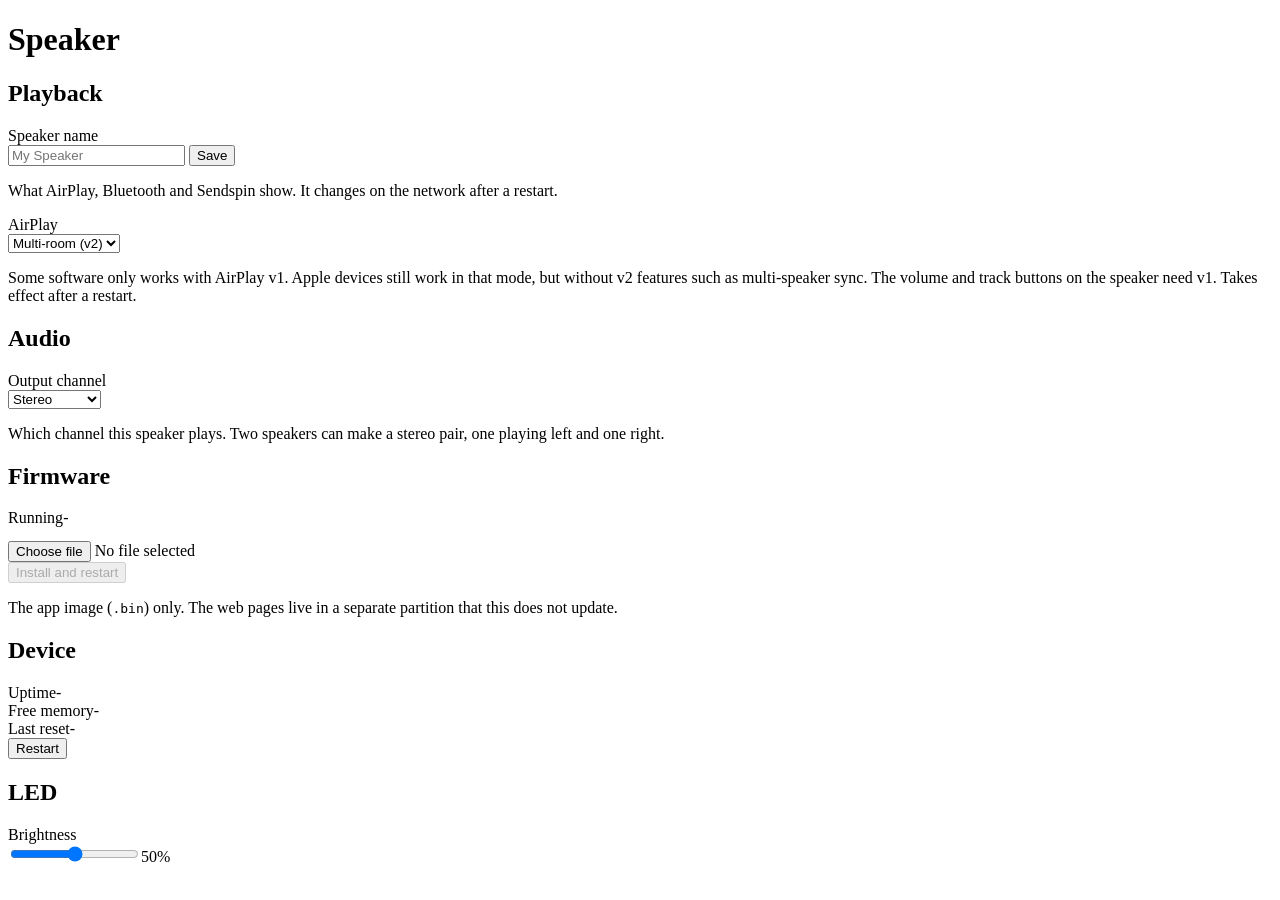
==== commit e5e8ad0f: "Merge pull request #197 from johnchia/web-ui-rework Web UI for desktop screens, /bq tuning files and" ====
--- a/data/www/index.html
+++ b/data/www/index.html
@@ -1,404 +1,398 @@
 <!DOCTYPE html><html><head>
 <meta charset='UTF-8'>
 <meta name='viewport' content='width=device-width,initial-scale=1'>
-<title>AirPlay Receiver</title>
-<style>
-*{box-sizing:border-box;margin:0;padding:0}
-body{font-family:-apple-system,system-ui,sans-serif;background:linear-gradient(135deg,#1a1a2e 0%,#16213e 100%);min-height:100vh;padding:20px;color:#fff}
-.wrap{max-width:480px;margin:0 auto}
-.header{text-align:center;padding:30px 0}
-.header h1{font-size:28px;font-weight:600;margin-bottom:8px}
-.header p{color:#888;font-size:14px}
-.status-bar{background:#0f3460;border-radius:12px;padding:16px;margin-bottom:20px;text-align:center}
-.status-bar.ok{background:#1b4332}
-.status-bar.err{background:#5c1a1a}
-.card{background:rgba(255,255,255,0.05);backdrop-filter:blur(10px);border-radius:16px;padding:20px;margin-bottom:16px;border:1px solid rgba(255,255,255,0.1)}
-.card h2{font-size:16px;font-weight:600;margin-bottom:16px;color:#e94560}
-.form-group{margin-bottom:14px}
-.form-group label{display:block;font-size:12px;color:#888;margin-bottom:6px;text-transform:uppercase;letter-spacing:0.5px}
-input[type=text],input[type=password]{width:100%;padding:12px 14px;background:rgba(0,0,0,0.3);border:1px solid rgba(255,255,255,0.1);border-radius:8px;color:#fff;font-size:14px}
-input:focus{outline:none;border-color:#e94560}
-.btn{display:inline-block;padding:12px 20px;border:none;border-radius:8px;font-size:14px;font-weight:500;cursor:pointer;transition:all 0.2s}
-.btn-primary{background:#e94560;color:#fff}
-.btn-primary:hover{background:#d63850}
-.btn-secondary{background:rgba(255,255,255,0.1);color:#fff}
-.btn-secondary:hover{background:rgba(255,255,255,0.2)}
-.btn-danger{background:#dc3545;color:#fff}
-.btn-danger:hover{background:#c82333}
-.btn-block{width:100%;margin-top:10px}
-.btn:disabled{opacity:0.5;cursor:not-allowed}
-.wifi-list{max-height:180px;overflow-y:auto;margin:12px 0;border-radius:8px}
-.wifi-item{padding:12px;background:rgba(0,0,0,0.2);margin-bottom:4px;border-radius:6px;cursor:pointer;display:flex;justify-content:space-between;align-items:center}
-.wifi-item:hover{background:rgba(233,69,96,0.2)}
-.wifi-item.sel{background:rgba(233,69,96,0.3);border:1px solid #e94560}
-.wifi-item .ssid{font-weight:500}
-.wifi-item .rssi{font-size:12px;color:#888}
-.info-grid{display:grid;grid-template-columns:1fr 1fr;gap:10px}
-.info-item{background:rgba(0,0,0,0.2);padding:12px;border-radius:8px}
-.info-item label{font-size:11px;color:#888;display:block;margin-bottom:4px}
-.info-item span{font-size:14px;font-weight:500}
-.msg{padding:10px;border-radius:6px;margin-top:10px;font-size:13px}
-.msg.ok{background:rgba(27,67,50,0.5)}
-.msg.err{background:rgba(92,26,26,0.5)}
-.msg.info{background:rgba(15,52,96,0.5)}
-.file-row{display:flex;gap:10px;align-items:center}
-.file-name{flex:1;font-size:13px;color:#888}
-.actions{display:flex;gap:10px;margin-top:10px}
-.slider-row{display:flex;align-items:center;gap:12px}
-.slider-row input[type=range]{flex:1;accent-color:#e94560}
-.slider-row span{font-size:13px;color:#888;min-width:32px;text-align:right}
-</style></head><body>
-<div class='wrap'>
-<div class='header'><h1>AirPlay Receiver</h1><p>ESP32 Configuration Panel</p></div>
-<div id='status-bar' class='status-bar'>Loading...</div>
-<div class='card'><h2>WiFi Network</h2>
-<button class='btn btn-secondary' onclick='scanWiFi()'>Scan Networks</button>
-<div id='wifi-list' class='wifi-list'></div>
-<div class='form-group'><label>Network Name (SSID)</label><input type='text' id='wifi-ssid' placeholder='Enter or select network'></div>
-<div class='form-group'><label>Password</label><input type='password' id='wifi-pass' placeholder='Enter password'></div>
-<button class='btn btn-primary btn-block' onclick='saveWiFi()'>Connect to WiFi</button>
-<div id='wifi-msg'></div></div>
-<div class='card'><h2>Device Settings</h2>
-<div class='form-group'><label>AirPlay Device Name</label><input type='text' id='dev-name' placeholder='My Speaker'></div>
-<button class='btn btn-primary' onclick='saveName()'>Save Name</button>
-<div id='name-msg'></div>
-<div class='form-group' style='margin-top:18px'><label for='airplay-mode'>AirPlay Mode</label>
-<select id='airplay-mode' onchange='saveAirplayMode()'>
+<title>Speaker - AirPlay Receiver</title>
+<link rel='stylesheet' href='/app.css'>
+</head><body>
+<script src='/shell.js'></script>
+<main class='page'>
+<h1>Speaker</h1>
+<div class='cols'>
+<div class='card wide' id='setup-card' hidden><h2>Set up the network</h2>
+<p class='hint' style='margin:0 0 14px'>This speaker is not on a network yet. Join it to your Wi-Fi to play to it.</p>
+<a class='btn btn-primary' href='/network'>Set up Wi-Fi</a></div>
+<div class='card' id='playback'><h2>Playback</h2>
+<div class='form-group'><label for='dev-name'>Speaker name</label>
+<div class='row'><input type='text' id='dev-name' maxlength='64' placeholder='My Speaker'>
+<button class='btn btn-primary' id='name-btn' onclick='saveName()'>Save</button></div>
+<p class='hint'>What AirPlay, Bluetooth and Sendspin show. It changes on the network after a restart.</p></div>
+<div class='form-group'><label for='airplay-mode'>AirPlay</label>
+<div class='row'><select id='airplay-mode' onchange='saveAirplayMode()'>
 <option value='0'>Multi-room (v2)</option>
 <option value='1'>Legacy (v1)</option>
 </select></div>
-<div style='font-size:12px;opacity:0.7;margin-top:-8px;margin-bottom:6px'>Some software only works with AirPlay v1.<br>Apple devices still work in that mode, but without v2 features, such as multi-speaker sync.<br>Volume / track seek hardware buttons require version 1.</div>
-<div id='airplay-msg'></div>
-<div id='sendspin-group' style='display:none'>
-<div class='form-group' style='margin-top:18px'><label for='sendspin-enable'>Native SendSpin Client Support</label>
-<select id='sendspin-enable' onchange='saveSendspin()'>
+<p class='hint'>Some software only works with AirPlay v1. Apple devices still work in that mode, but without v2 features such as multi-speaker sync. The volume and track buttons on the speaker need v1. Takes effect after a restart.</p></div>
+<div id='sendspin-box' hidden>
+<div class='form-group'><label for='sendspin-enable'>Sendspin</label>
+<div class='row'><select id='sendspin-enable' onchange='saveSendspin()'>
 <option value='0'>Disabled</option>
 <option value='1'>Enabled</option>
 </select></div>
-<div style='font-size:12px;opacity:0.7;margin-top:-8px;margin-bottom:6px'>Experimental. Lets a SendSpin server such as Music Assistant play to this device.<br>Takes effect after a restart.<br><span id='sendspin-pin'></span></div>
-<div style='font-size:12px;line-height:1.45;margin-bottom:6px;opacity:0.7'>AirPlay and Bluetooth take priority: starting a session there pauses the SendSpin server's queue and takes the output, and ending it hands the output back and resumes.</div>
-<div id='sendspin-msg'></div></div>
-<div class='form-group' style='margin-top:18px'><label for='led-brightness'>LED Brightness</label>
-<div class='slider-row'><input type='range' id='led-brightness' min='0' max='255' value='128' oninput='document.getElementById("led-pct").textContent=Math.round(this.value/255*100)+"%"'>
-<span id='led-pct'>50%</span></div></div>
-<button class='btn btn-secondary' onclick='saveBrightness()'>Save Brightness</button>
-<div id='brightness-msg'></div>
-<div id='chan-group'>
-<div class='form-group' style='margin-top:18px'><label for='chan-mode' id='chan-label'>Output Channel</label>
-<select id='chan-mode' onchange='saveChannel()'>
+<p class='hint'>Experimental. Lets a Sendspin server such as Music Assistant play to this speaker. Takes effect after a restart.</p>
+<p class='hint'>AirPlay and Bluetooth take priority: starting a session there pauses the Sendspin server's queue and takes the output, and ending it hands the output back and resumes.</p></div>
+<div id='pair-box' hidden>
+<div class='kv'>
+<div><label>Pairing PIN</label><span id='ss-pin'>-</span></div>
+<div><label>Paired servers</label><span id='ss-paired'>-</span></div>
+</div>
+<div class='actions'>
+<button class='btn btn-secondary' onclick='unpair()'>Forget paired servers</button>
+<button class='btn btn-secondary' onclick='resetIdentity()'>New identity</button>
+</div>
+<div id='ss-msg' class='msg'></div></div>
+</div>
+</div>
+<div class='card' id='audio'><h2>Audio</h2>
+<div class='form-group' id='chan-group'><label for='chan-mode' id='chan-label'>Output channel</label>
+<div class='row'><select id='chan-mode' onchange='saveChannel()'>
 <option value='0'>Stereo</option>
 <option value='1'>Left only</option>
 <option value='2'>Right only</option>
 <option value='3'>Mono (L+R)</option>
 </select></div>
-<div id='chan-msg'></div></div>
-<div id='pbtl-group' style='display:none;margin-top:18px'>
-<div class='form-group'><label for='pbtl-mode'>Primary Amplifier</label>
-<select id='pbtl-mode' onchange='savePbtl()'>
+<p class='hint' id='chan-hint'>Which channel this speaker plays. Two speakers can make a stereo pair, one playing left and one right.</p></div>
+<p class='hint' id='chan-fixed' hidden>The amplifier wiring fixes which channel each output plays; the Equaliser routes them.</p>
+<div class='form-group' id='amp-box' hidden>
+<div class='form-group' id='pbtl-group' hidden><label for='pbtl-mode' id='pbtl-label'>Amplifier wiring</label>
+<div class='row'><select id='pbtl-mode' onchange='saveWiring("pbtl")'>
 <option value='0'>Stereo (BTL)</option>
 <option value='1'>Bridged mono (PBTL)</option>
 </select></div>
-<div id='pbtl-msg'></div></div>
-<div id='dual-group' style='display:none;margin-top:18px'>
-<div class='form-group'><label for='dual-mode'>Second Amplifier</label>
-<select id='dual-mode' onchange='saveDual()'>
+<p class='hint' id='pbtl-hint' hidden>Fixed by this board's configuration.</p></div>
+<div class='form-group' id='dual-group' hidden><label for='dual-mode'>Second amplifier wiring</label>
+<div class='row'><select id='dual-mode' onchange='saveWiring("dual")'>
 <option value='1'>Bridged mono (PBTL)</option>
 <option value='0'>Stereo (BTL)</option>
-</select></div>
-<div id='dual-msg'></div></div>
-<div id='pd-group' style='display:none;margin-top:18px'>
-<div class='form-group'><label for='pd-volts'>USB-C Power</label>
-<select id='pd-volts' onchange='savePd()'></select></div>
-<div id='pd-now' style='font-size:12px;opacity:0.7;margin-top:-8px;margin-bottom:6px'></div>
-<div style='font-size:12px;opacity:0.7;margin-bottom:6px'>A higher voltage lets the speaker play louder before it distorts, once the digital gain below is raised to match: at full volume about 3, 9, 15, 22 or 39 W into 4&nbsp;&Omega; at 5, 9, 12, 15 or 20 V, and half that into 8&nbsp;&Omega;. 20 V needs a 65 W charger. Choose what your speaker can take.</div>
-<div id='pd-msg'></div></div>
-<div id='fv-group' style='display:none;margin-top:18px'>
-<div class='form-group'><label for='fv-db'>Digital gain</label>
-<select id='fv-db' onchange='saveFv(Number(this.value))'></select></div>
-<div style='font-size:12px;opacity:0.7;margin-bottom:6px'>How loud the amplifier plays at full volume. Match it to the supply: the recommended level is the loudest that stays clean on it. Louder than that clips the loudest passages, and so does an EQ boost, which the EQ page warns of.</div>
-<div id='fv-msg'></div></div>
-<div id='eq-link' style='display:none;margin-top:18px'>
-<a href='/bq' class='btn btn-secondary'>Biquad EQ</a></div>
-<div id='hf1-link' style='display:none;margin-top:18px'>
-<a href='/hf' class='btn btn-secondary'>HybridFlow Tuning</a></div>
-</div>
-<div class='card'><h2>Firmware Update</h2>
-<div class='file-row'><input type='file' id='fw-file' accept='.bin' style='display:none'>
-<button class='btn btn-secondary' onclick='document.getElementById("fw-file").click()'>Choose File</button>
+</select></div></div>
+<p class='hint' id='wiring-hint'>Must match how the speakers are wired. A change asks before it is saved and takes effect after a restart; rewire with the power off.</p>
+</div>
+<div class='form-group' id='pd-group' hidden><label for='pd-volts'>USB-C supply</label>
+<div class='row'><select id='pd-volts' onchange='saveVolts()'></select></div>
+<p class='hint'>Lower it if the speaker cannot take the power: about 3, 9, 15, 22 or 39&nbsp;W into 4&nbsp;&Omega; at 5 to 20&nbsp;V.</p></div>
+<div class='form-group' id='gain-group' hidden><label for='gain-db'>Digital gain</label>
+<div class='row'><select id='gain-db' onchange='saveGain()'></select></div>
+<p class='hint' id='gain-hint'></p></div>
+<div class='actions' id='eq-links'></div>
+</div>
+<div class='card'><h2>Firmware</h2>
+<div class='kv' style='margin-bottom:14px'>
+<div class='full'><label>Running</label><span id='i-fw'>-</span></div>
+</div>
+<div class='file-row'><input type='file' id='fw-file' accept='.bin' hidden>
+<button class='btn btn-secondary' onclick='$("fw-file").click()'>Choose file</button>
 <span class='file-name' id='fw-name'>No file selected</span></div>
-<button class='btn btn-primary btn-block' id='ota-btn' onclick='startOTA()' disabled>Upload Firmware</button>
-<div id='ota-msg'></div></div>
-<div class='card'><h2>System</h2>
-<div class='info-grid'>
-<div class='info-item'><label>IP Address</label><span id='info-ip'>-</span></div>
-<div class='info-item'><label>MAC Address</label><span id='info-mac'>-</span></div>
-<div class='info-item'><label>Device Name</label><span id='info-name'>-</span></div>
-<div class='info-item'><label>Free Memory</label><span id='info-heap'>-</span></div>
-<div class='info-item'><label>Firmware</label><span id='info-fw'>-</span></div>
-<div class='info-item'><label>Uptime</label><span id='info-uptime'>-</span></div>
-<div class='info-item'><label>Last reset</label><span id='info-reset'>-</span></div>
-<div class='info-item'><label>WiFi SSID</label><span id='info-ssid'>-</span></div>
-<div class='info-item'><label>WiFi RSSI</label><span id='info-rssi'>-</span></div>
-<div class='info-item'><label>WiFi Channel</label><span id='info-chan'>-</span></div>
-<div class='info-item'><label>WiFi PHY</label><span id='info-phy'>-</span></div>
-<div class='info-item' style='grid-column:1/-1'><label>WiFi BSSID</label><span id='info-bssid'>-</span></div>
-</div>
-<div class='actions'><button class='btn btn-danger' onclick='restart()'>Restart Device</button></div>
-</div>
-<div class='card'><h2>System Logs</h2>
-<p style='color:#888;font-size:13px;margin-bottom:12px'>Live ESP log output via WebSocket</p>
-<a href='/logs' class='btn btn-primary'>Open Log Viewer</a></div>
-<div class='card'><h2>WiFi Speedtest</h2>
-<p style='color:#888;font-size:13px;margin-bottom:12px'>Measure latency and throughput to this device</p>
-<a href='/speedtest' class='btn btn-primary'>Open Speedtest</a></div>
-</div>
+<div class='actions'><button class='btn btn-primary' id='ota-btn' onclick='startOTA()' disabled>Install and restart</button></div>
+<div class='progress' id='ota-bar' hidden><div></div></div>
+<div id='ota-msg' class='msg'></div>
+<p class='hint'>The app image (<code>.bin</code>) only. The web pages live in a separate partition that this does not update.</p>
+</div>
+<div class='card'><h2>Device</h2>
+<div class='kv'>
+<div><label>Uptime</label><span id='i-up'>-</span></div>
+<div><label>Free memory</label><span id='i-heap'>-</span></div>
+<div><label>Last reset</label><span id='i-reset'>-</span></div>
+</div>
+<div class='actions'><button class='btn btn-danger' onclick='Shell.restart()'>Restart</button></div>
+</div>
+<div class='card'><h2>LED</h2>
+<div class='form-group'><label for='led'>Brightness</label>
+<div class='slider-row'><input type='range' id='led' min='0' max='255' value='128'><span id='led-pct'>50%</span></div></div>
+</div>
+</div></main>
 <script>
-function msg(id,txt,type){var e=document.getElementById(id);if(e){e.innerHTML='<div class="msg '+type+'">'+txt+'</div>';setTimeout(function(){e.innerHTML='';},4000);}}
-async function scanWiFi(){
-  var l=document.getElementById('wifi-list');l.innerHTML='<div class="msg info">Scanning...</div>';
-  try{var r=await fetch('/api/wifi/scan');var d=await r.json();
-    if(d.success&&d.networks.length>0){l.innerHTML='';d.networks.forEach(function(n){
-      var i=document.createElement('div');i.className='wifi-item';
-      i.innerHTML='<span class="ssid">'+n.ssid+'</span><span class="rssi">'+n.rssi+' dBm</span>';
-      i.onclick=function(){document.querySelectorAll('.wifi-item').forEach(function(x){x.classList.remove('sel');});i.classList.add('sel');document.getElementById('wifi-ssid').value=n.ssid;};
-      l.appendChild(i);});}
-    else{l.innerHTML='<div class="msg info">No networks found</div>';}}
-  catch(e){l.innerHTML='<div class="msg err">Scan failed</div>';}}
-async function saveWiFi(){
-  var s=document.getElementById('wifi-ssid').value.trim();var p=document.getElementById('wifi-pass').value;
-  if(!s){msg('wifi-msg','Enter network name','err');return;}
-  try{var r=await fetch('/api/wifi/config',{method:'POST',headers:{'Content-Type':'application/json'},body:JSON.stringify({ssid:s,password:p})});
-    var d=await r.json();if(d.success){msg('wifi-msg','Saved! Restarting...','ok');}else{msg('wifi-msg',d.error,'err');}}
-  catch(e){msg('wifi-msg','Error','err');}}
-async function loadBrightness(){
-  try{var r=await fetch('/api/led/brightness');var d=await r.json();
-    if(d.success){var s=document.getElementById('led-brightness');s.value=d.brightness;
-      document.getElementById('led-pct').textContent=Math.round(d.brightness/255*100)+'%';}}
-  catch(e){console.warn('Could not load LED brightness',e);}}
-async function saveBrightness(){
-  var v=Number.parseInt(document.getElementById('led-brightness').value,10);
-  try{var r=await fetch('/api/led/brightness',{method:'POST',headers:{'Content-Type':'application/json'},body:JSON.stringify({brightness:v})});
-    var d=await r.json();if(d.success){msg('brightness-msg','Saved!','ok');}else{msg('brightness-msg',d.error,'err');}}
-  catch(e){msg('brightness-msg','Error','err');console.error('saveBrightness failed',e);}}
+var $=function(id){return document.getElementById(id);};
+function msg(id,txt,type){var e=$(id);e.className='msg '+type;e.textContent=txt;}
+
+/* ---- audio ---- */
+var chanLocked=false,dualDevices=1;
+var wiring={pbtl:false,dual:true};
+var WARN={
+  pbtl:{1:'Bridge the primary amplifier?\n\nIt is reconfigured as PBTL mono: its OUT_A and OUT_B terminals must be bridged together and wired to a single driver.\n\nPower off and rewire.',
+        0:'Unbridge the primary amplifier?\n\nIt runs as a stereo BTL pair, driving two separate speakers.\n\nIf OUT_A and OUT_B are still bridged for PBTL you MUST un-bridge them first — leaving them shorted drives the two outputs against each other and can damage the amplifier and its output filters.'},
+  dual:{1:'Bridge the second amplifier?\n\nIt is reconfigured as PBTL mono: its OUT_A and OUT_B terminals must be bridged together and wired to a single driver.\n\nPower off and rewire.',
+        0:'Unbridge the second amplifier?\n\nIt runs as a stereo BTL pair, driving two separate speakers.\n\nIf OUT_A and OUT_B are still bridged for PBTL you MUST un-bridge them first — leaving them shorted drives the two outputs against each other and can damage the amplifier and its output filters.'}
+};
+
+/* With two amps the DAC configuration fixes the routing, so per-output
+   channel selection has no meaning. */
+function applyChan(){
+  var fixed=chanLocked||dualDevices>1;
+  $('chan-group').hidden=fixed;
+  $('chan-fixed').hidden=!fixed;
+}
 async function loadChannel(){
-  try{var r=await fetch('/api/audio/channel');var d=await r.json();
-    if(d.success){document.getElementById('chan-mode').value=String(d.mode);
-      chanLocked=!!d.locked;chanDsp=!!d.dsp;}}
-  catch(e){console.warn('Could not load channel mode',e);}
-  applyChanLabels();
-  applyAmpLayout();}
-var primaryPbtl=false;
-var pbtlLoaded=false;
-var dualDevices=1;
-var dualPbtl=true;
-var dualLoaded=false;
-var pdLoaded=false;
-var fvLoaded=false,fvState=null;
-var pdVolts=0;
-var airplayV1=false;
-var sendspinEnabled=false;
-var sendspinLoaded=false;
-var chanLocked=false;
-var chanDsp=false;
-/* When the DSP crosses the two outputs over into one speaker there is no
-   stereo to pass through, so the choice is which input channel to feed it. */
-function applyChanLabels(){
-  document.getElementById('chan-label').textContent=
-    chanDsp?'Input Channel':'Output Channel';
-  var o=document.getElementById('chan-mode').options;
-  o[0].text=chanDsp?'Both (L+R)/2':'Stereo';
-  o[3].text=chanDsp?'Both (L+R)/2':'Mono (L+R)';
-}
-var PBTL_WARN={
-  1:'Bridge the primary amplifier?\n\nIt is reconfigured as PBTL mono: its OUT_A and OUT_B terminals must be bridged together and wired to a single driver.\n\nPower off and rewire.',
-  0:'Unbridge the primary amplifier?\n\nIt runs as a stereo BTL pair, driving two separate speakers.\n\nIf OUT_A and OUT_B are still bridged for PBTL you MUST un-bridge them first — leaving them shorted drives the two outputs against each other and can damage the amplifier and its output filters.'
+  try{var d=await Shell.get('/api/audio/channel');
+    $('chan-mode').value=String(d.mode);chanLocked=!!d.locked;
+    /* When the DSP crosses the two outputs over into one speaker there is
+       no stereo to pass through, so the choice is which input feeds it. */
+    if(d.dsp){var o=$('chan-mode').options;
+      $('chan-label').textContent='Input channel';
+      o[0].text='Both (L+R)/2';o[3].text='Both (L+R)/2';
+      $('chan-hint').textContent='Which input channel feeds the speaker.';}}
+  catch(e){console.warn('Could not load the channel mode',e);}
+  applyChan();
+}
+async function saveChannel(){
+  var sel=$('chan-mode');
+  try{var d=await Shell.post('/api/audio/channel',{mode:Number(sel.value)});
+    if(!d.success)throw new Error(d.error);
+    /* The firmware may keep stereo whatever was asked for. */
+    if(typeof d.mode==='number')sel.value=String(d.mode);
+    chanLocked=!!d.locked;applyChan();
+    Shell.tick(sel,true);}
+  catch(e){Shell.tick(sel,false,e.message);}
+}
+
+/* The supply and the digital gain. Each is the board's to choose until
+   set by hand; the gain follows the supply and the EQ. */
+function hz(f){return f>=1000?(f/1000).toFixed(1)+' kHz':Math.round(f)+' Hz';}
+function signed(v){return (v>0?'+':'')+Shell.db(v);}
+function showGain(g){
+  var rec={},h='',v,auto=g.auto&&g.auto_available,hint;
+  (g.recommended||[]).forEach(function(r){rec[r.db]=r.volts;});
+  if(g.auto_available)h+="<option value='auto'>Automatic"+
+    (auto?' ('+Shell.db(g.db)+')':'')+'</option>';
+  for(v=0;v>=g.min_db;v-=0.5)
+    h+="<option value='"+v+"'>"+Shell.db(v)+
+       (rec[v]?' (clean on '+rec[v]+' V)':'')+'</option>';
+  $('gain-db').innerHTML=h;
+  $('gain-db').value=auto?'auto':String(g.db);
+  if(auto){
+    hint='Automatic: '+Shell.db(g.clean_db)+' is clean on '+g.supply_mv/1000+' V';
+    if(g.boost_db>0.05)hint+=', less the EQ’s '+signed(g.boost_db)+
+                             ' boost at '+hz(g.boost_hz);
+    hint+='.';
+  }else if(g.auto&&g.auto_available===false)
+    hint='The board cannot read its supply, so the gain cannot follow it.';
+  else hint='The level full volume reaches.'+
+    (g.auto_available?' Automatic keeps it at the loudest that stays clean'+
+     ' on the supply with the EQ playing.':'');
+  $('gain-hint').textContent=hint;
+  $('gain-group').hidden=false;
+}
+/* What the board is getting and what the charger offers go in the choices
+   themselves. */
+function showSupply(p){
+  var offered={},h='',now=p.supply_mv>0?p.supply_mv/1000:0,auto;
+  (p.offers||[]).forEach(function(o){offered[o.volts]=o.ma;});
+  /* Firmware from before the automatic choice does not report one. */
+  if(p.auto!==undefined){
+    auto=now?' ('+now+' V'+(p.attached&&!p.pd?', no USB-PD':'')+')':
+         ' (supply unknown)';
+    h+="<option value='auto'>Automatic"+(p.auto?auto:'')+'</option>';
+  }
+  (p.choices||[]).slice().reverse().forEach(function(c){
+    var t=c+' V';
+    if(p.pd)t+=offered[c]?' — '+(offered[c]/1000).toFixed(1)+' A':' (not offered)';
+    /* A charger that cannot give the voltage asked for gives less. */
+    if(!p.auto&&c===p.volts&&now&&now!==c)t+=', getting '+now+' V';
+    h+="<option value='"+c+"'>"+t+'</option>';
+  });
+  $('pd-volts').innerHTML=h;
+  $('pd-volts').value=p.auto?'auto':String(p.volts);
+  $('pd-group').hidden=false;
+}
+async function loadPower(pd){
+  try{showGain(await Shell.get('/api/audio/digital-gain'));}
+  catch(e){console.warn('Could not load the digital gain',e);}
+  if(!pd)return;
+  try{showSupply(await Shell.get('/api/power/usb-pd'));}
+  catch(e){
+    /* A board whose trigger is not answering still reports its choices. */
+    if(e.data&&e.data.choices)showSupply(e.data);
+    else console.warn('Could not load the USB-C supply',e);}
+}
+async function saveGain(){
+  var sel=$('gain-db'),v=sel.value;
+  try{showGain(await Shell.post('/api/audio/digital-gain',
+                                v==='auto'?{auto:true}:{db:Number(v)}));
+    Shell.tick(sel,true);}
+  catch(e){Shell.tick(sel,false,e.message);loadPower(false);}
+}
+async function saveVolts(){
+  var sel=$('pd-volts'),v=sel.value;
+  sel.disabled=true;
+  try{showSupply(await Shell.post('/api/power/usb-pd',
+                                  v==='auto'?{auto:true}:{volts:Number(v)}));
+    Shell.tick(sel,true);}
+  catch(e){Shell.tick(sel,false,e.message);}
+  sel.disabled=false;
+  /* An automatic gain follows the new supply. */
+  loadPower(false);
+}
+
+async function loadWiring(){
+  try{var p=await Shell.get('/api/audio/pbtl');
+    wiring.pbtl=!!p.pbtl;$('pbtl-mode').value=p.pbtl?'1':'0';
+    $('pbtl-mode').disabled=!!p.forced;$('pbtl-hint').hidden=!p.forced;
+    $('pbtl-group').hidden=false;$('amp-box').hidden=false;}
+  catch(e){console.warn('Could not load the primary amplifier wiring',e);}
+  try{var d=await Shell.get('/api/audio/dual');
+    if(d.success&&d.devices>1){dualDevices=d.devices;wiring.dual=!!d.pbtl;
+      $('dual-mode').value=d.pbtl?'1':'0';
+      $('dual-group').hidden=false;$('amp-box').hidden=false;
+      $('pbtl-label').textContent='Primary amplifier wiring';}}
+  catch(e){console.warn('Could not load the second amplifier wiring',e);}
+  /* Nothing to rewire when the board fixes the only amplifier. */
+  $('wiring-hint').hidden=$('pbtl-mode').disabled&&$('dual-group').hidden;
+  applyChan();
+}
+async function saveWiring(which){
+  var sel=$(which+'-mode'),v=Number(sel.value),pbtl=v===1;
+  var undo=function(){sel.value=wiring[which]?'1':'0';};
+  if(pbtl===wiring[which])return;
+  if(!confirm(WARN[which][v])){undo();return;}
+  try{var d=await Shell.post('/api/audio/'+which,{pbtl:pbtl});
+    if(!d.success)throw new Error(d.error);
+    wiring[which]=pbtl;Shell.tick(sel,true,'Saved; rewire, then restart');
+    Shell.refresh();}
+  catch(e){undo();Shell.tick(sel,false,e.message);}
+}
+
+Shell.info().then(async function(i){
+  await loadChannel();
+  /* Only a TAS58xx build registers the wiring; asking anyway logs a
+     warning on the device for every page load. */
+  if(i.dual_supported)await loadWiring();
+  loadLinks(i);
+  /* Only a TAS58xx build has a digital gain, and only a USB-C board a
+     supply. */
+  if(i.dual_supported)await loadPower(i.usb_pd_supported);
+}).catch(function(){});
+
+/* ---- playback ---- */
+var airplayV1=false,sendspinOn=false;
+
+async function saveName(){
+  var inp=$('dev-name'),n=inp.value.trim(),b=$('name-btn');
+  if(!n){Shell.tick(b,false,'Enter a name');return;}
+  try{var d=await Shell.post('/api/device/name',{name:n});
+    if(!d.success)throw new Error(d.error);
+    inp.value='';inp.placeholder=n;Shell.tick(b,true);Shell.refresh();}
+  catch(e){Shell.tick(b,false,e.message);}
+}
+$('dev-name').addEventListener('keydown',function(e){if(e.key==='Enter')saveName();});
+
+async function saveAirplayMode(){
+  var sel=$('airplay-mode'),v1=sel.value==='1';
+  try{var d=await Shell.post('/api/airplay/mode',{v1:v1});
+    if(!d.success)throw new Error(d.error);
+    airplayV1=v1;Shell.tick(sel,true);Shell.refresh();}
+  catch(e){sel.value=airplayV1?'1':'0';Shell.tick(sel,false,e.message);}
+}
+async function saveSendspin(){
+  var sel=$('sendspin-enable'),en=sel.value==='1';
+  try{var d=await Shell.post('/api/sendspin/mode',{enabled:en});
+    if(!d.success)throw new Error(d.error);
+    sendspinOn=en;Shell.tick(sel,true);Shell.refresh();}
+  catch(e){sel.value=sendspinOn?'1':'0';Shell.tick(sel,false,e.message);}
+}
+function showPairing(i){
+  $('pair-box').hidden=!i.sendspin_active;
+  $('ss-pin').textContent=i.sendspin_pairing_pin||'-';
+  $('ss-paired').textContent=i.sendspin_paired!=null?i.sendspin_paired:'-';
+}
+async function reloadPairing(){
+  try{var d=await Shell.get('/api/system/info');showPairing(d.info);}catch(e){}
+}
+async function unpair(){
+  if(!confirm('Forget every paired Sendspin server?\n\nEach has to pair again with the PIN.'))return;
+  try{await Shell.post('/api/sendspin/unpair');msg('ss-msg','Paired servers forgotten.','ok');}
+  catch(e){
+    /* A connected server still holds its side; unpairing there clears both. */
+    if(e.status===409&&e.data&&/connected/.test(e.data.error)&&
+       confirm('A server is connected. Unpair it from the server instead, so '+
+               'both sides forget.\n\nForget it here only anyway?')){
+      try{await Shell.post('/api/sendspin/unpair?force=1');msg('ss-msg','Paired servers forgotten.','ok');}
+      catch(e2){msg('ss-msg',e2.message,'err');}}
+    else msg('ss-msg',e.message,'err');}
+  reloadPairing();
+}
+async function resetIdentity(){
+  if(!confirm('Give this speaker a new Sendspin identity?\n\nServers see it as a '+
+              'new device and every pairing is lost.'))return;
+  try{await Shell.post('/api/sendspin/reset-identity');msg('ss-msg','New identity made.','ok');}
+  catch(e){msg('ss-msg',e.message,'err');}
+  reloadPairing();
+}
+
+Shell.info().then(async function(i){
+  $('dev-name').placeholder=i.device_name||'';
+  try{var d=await Shell.get('/api/airplay/mode');
+    airplayV1=!!d.v1;$('airplay-mode').value=d.v1?'1':'0';}
+  catch(e){console.warn('Could not load the AirPlay mode',e);}
+  /* Only a Sendspin build registers /api/sendspin/mode. */
+  if(i.sendspin_supported){
+    $('sendspin-box').hidden=false;showPairing(i);
+    try{var s=await Shell.get('/api/sendspin/mode');
+      sendspinOn=!!s.enabled;$('sendspin-enable').value=s.enabled?'1':'0';}
+    catch(e){console.warn('Could not load the Sendspin setting',e);}}
+}).catch(function(){});
+
+
+/* ---- device ---- */
+function uptime(s){if(s==null)return '-';var d=Math.floor(s/86400),h=Math.floor(s%86400/3600),m=Math.floor(s%3600/60);
+  return (d?d+'d ':'')+(d||h?h+'h ':'')+m+'m';}
+function a(href,text){var e=Shell.el('a','btn btn-secondary',text);e.href=href;return e;}
+
+function showInfo(i){
+  $('setup-card').hidden=!!(i.wifi_connected||i.eth_connected);
+  $('i-fw').textContent=i.firmware_version||'-';
+  $('i-up').textContent=uptime(i.uptime_s);
+  $('i-heap').textContent=Math.round(i.free_heap/1024)+' KB';
+  $('i-reset').textContent=i.reset_reason||'-';
+}
+
+function loadLinks(i){
+  var links=$('eq-links');links.textContent='';
+  if(i.eq_supported||i.sub_supported)links.appendChild(a('/bq','Equaliser'));
+  if(i.hf1_supported||i.hf3_supported)links.appendChild(a('/hf','HybridFlow tuning'));
+}
+
+Shell.info().then(showInfo).catch(function(){});
+setInterval(function(){
+  if(document.hidden)return;
+  Shell.get('/api/system/info').then(function(d){showInfo(d.info);}).catch(function(){});
+},30000);
+
+/* ---- system ---- */
+
+$('fw-file').onchange=function(){var f=this.files[0];
+  $('fw-name').textContent=f?f.name+' ('+Math.round(f.size/1024)+' KB)':'No file selected';
+  $('ota-btn').disabled=!f;};
+/* XMLHttpRequest rather than fetch, for the upload progress. */
+function startOTA(){
+  var f=$('fw-file').files[0];if(!f)return;
+  if(!confirm('Install '+f.name+' and restart?\n\nPlayback stops while it installs.'))return;
+  $('ota-btn').disabled=true;
+  var bar=$('ota-bar');bar.hidden=false;
+  msg('ota-msg','Uploading…','info');
+  var x=new XMLHttpRequest();
+  x.open('POST','/api/ota/update');
+  x.setRequestHeader('Content-Type','application/octet-stream');
+  x.upload.onprogress=function(e){
+    if(e.lengthComputable)bar.firstChild.style.width=(100*e.loaded/e.total).toFixed(1)+'%';};
+  x.onload=function(){
+    if(x.status===200){msg('ota-msg','Installed. Restarting…','ok');
+      Shell.waitForRestart('Installed; restarting… the page reloads when the device is back.');}
+    else{msg('ota-msg','Not installed: '+(x.responseText||('HTTP '+x.status)),'err');
+      $('ota-btn').disabled=false;}};
+  /* The device restarts as soon as it has answered, which can cut the
+     connection before the answer arrives. */
+  x.onerror=function(){msg('ota-msg','The connection closed; the device may be restarting.','info');
+    Shell.waitForRestart();};
+  x.send(f);
+}
+
+var led=$('led');
+function ledPct(){$('led-pct').textContent=Math.round(led.value/255*100)+'%';}
+led.oninput=ledPct;
+led.onchange=async function(){
+  try{var d=await Shell.post('/api/led/brightness',{brightness:Number(led.value)});
+    if(!d.success)throw new Error(d.error);Shell.tick($('led-pct'),true);}
+  catch(e){Shell.tick($('led-pct'),false,e.message);}
 };
-var DUAL_WARN={
-  1:'Bridge the second amplifier?\n\nIt is reconfigured as PBTL mono: its OUT_A and OUT_B terminals must be bridged together and wired to a single driver.\n\Power off and rewire.',
-  0:'Unbridge the second amplifier?\n\nIt runs as a stereo BTL pair, driving two separate speakers.\n\nIf OUT_A and OUT_B are still bridged for PBTL you MUST un-bridge them first — leaving them shorted drives the two outputs against each other and can damage the amplifier and its output filters.'
-};
-/* With two amps the DAC configuration already fixes the routing, so per-output
-   channel selection has no meaning. */
-function applyAmpLayout(){
-  document.getElementById('chan-group').style.display=
-    (chanLocked||dualDevices>1)?'none':'';
-}
-async function saveChannel(){
-  var v=Number.parseInt(document.getElementById('chan-mode').value,10);
-  try{var r=await fetch('/api/audio/channel',{method:'POST',headers:{'Content-Type':'application/json'},body:JSON.stringify({mode:v})});
-    var d=await r.json();if(d.success){msg('chan-msg','Saved!','ok');
-      /* The firmware may keep stereo regardless of what was asked for. */
-      if(typeof d.mode==='number'){document.getElementById('chan-mode').value=String(d.mode);}
-      chanLocked=!!d.locked;applyAmpLayout();}
-    else{msg('chan-msg',d.error,'err');}}
-  catch(e){msg('chan-msg','Error','err');console.error('saveChannel failed',e);}}
-async function loadPbtl(){
-  try{var r=await fetch('/api/audio/pbtl');if(!r.ok)return;var d=await r.json();
-    if(d.success){primaryPbtl=!!d.pbtl;
-      document.getElementById('pbtl-mode').value=d.pbtl?'1':'0';
-      document.getElementById('pbtl-group').style.display='';
-      if(d.forced){msg('pbtl-msg','PBTL mode is forced by configuration and cannot be changed.','info');}
-      else if(d.restart_required){msg('pbtl-msg','Restart to apply the new wiring.','err');}}
-    else if(d.forced){msg('pbtl-msg','PBTL mode is forced by configuration and cannot be changed.','info');}}
-  catch(e){console.warn('Could not load primary amplifier wiring',e);}}
-async function savePbtl(){
-  var sel=document.getElementById('pbtl-mode');
-  var v=Number.parseInt(sel.value,10);
-  var pbtl=v===1;
-  if(pbtl!==primaryPbtl&&!confirm(PBTL_WARN[v])){sel.value=primaryPbtl?'1':'0';return;}
-  try{var r=await fetch('/api/audio/pbtl',{method:'POST',headers:{'Content-Type':'application/json'},body:JSON.stringify({pbtl:pbtl})});
-    var d=await r.json();
-    if(d.success){primaryPbtl=pbtl;msg('pbtl-msg','Saved! Rewire the speakers, then restart to apply.','ok');}
-    else{sel.value=primaryPbtl?'1':'0';msg('pbtl-msg',d.error,'err');}}
-  catch(e){sel.value=primaryPbtl?'1':'0';msg('pbtl-msg','Error','err');console.error('savePbtl failed',e);}}
-async function loadDual(){
-  try{var r=await fetch('/api/audio/dual');if(!r.ok)return;var d=await r.json();
-    if(d.success&&d.devices>1){dualDevices=d.devices;dualPbtl=!!d.pbtl;
-      document.getElementById('dual-mode').value=d.pbtl?'1':'0';
-      document.getElementById('dual-group').style.display='';
-      if(d.forced){msg('dual-msg','PBTL mode is forced by configuration and cannot be changed.','info');}
-      else if(d.restart_required){msg('dual-msg','Restart to apply the new wiring.','err');}}}
-  catch(e){console.warn('Could not load second amplifier wiring',e);}
-  applyAmpLayout();}
-async function saveDual(){
-  var sel=document.getElementById('dual-mode');
-  var v=Number.parseInt(sel.value,10);
-  var pbtl=v===1;
-  if(pbtl!==dualPbtl&&!confirm(DUAL_WARN[v])){sel.value=dualPbtl?'1':'0';return;}
-  try{var r=await fetch('/api/audio/dual',{method:'POST',headers:{'Content-Type':'application/json'},body:JSON.stringify({pbtl:pbtl})});
-    var d=await r.json();
-    if(d.success){dualPbtl=pbtl;msg('dual-msg','Saved! Rewire the speakers, then restart to apply.','ok');}
-    else{sel.value=dualPbtl?'1':'0';msg('dual-msg',d.error,'err');}}
-  catch(e){sel.value=dualPbtl?'1':'0';msg('dual-msg','Error','err');console.error('saveDual failed',e);}}
-function showPd(d){
-  var sel=document.getElementById('pd-volts');
-  var offered={};
-  (d.offers||[]).forEach(function(o){offered[o.volts]=o.ma;});
-  sel.innerHTML='';
-  (d.choices||[]).slice().reverse().forEach(function(v){var o=document.createElement('option');
-    o.value=String(v);o.textContent=v+' V'+(d.pd&&!offered[v]?' (not offered)':'');
-    sel.appendChild(o);});
-  sel.value=String(d.volts);pdVolts=d.volts;
-  var now=d.supply_mv>0?'Running at '+d.supply_mv/1000+' V':'Supply unknown';
-  if(d.pd){now+='. The charger offers '+d.offers.map(function(o){
-    return o.volts+' V at '+(o.ma/1000).toFixed(1)+' A';}).join(', ')+'.';}
-  else if(d.attached){now+='. The charger does not speak USB-PD, so the board stays at 5 V.';}
-  document.getElementById('pd-now').textContent=now;}
-async function loadPd(){
-  try{var r=await fetch('/api/power/usb-pd');if(!r.ok)return;var d=await r.json();
-    document.getElementById('pd-group').style.display='';showPd(d);}
-  catch(e){console.warn('Could not load the USB-C power',e);}}
-async function savePd(){
-  var sel=document.getElementById('pd-volts');
-  var v=Number.parseInt(sel.value,10);
-  sel.disabled=true;
-  msg('pd-msg','Asking the charger for '+v+' V...','ok');
-  try{var r=await fetch('/api/power/usb-pd',{method:'POST',headers:{'Content-Type':'application/json'},body:JSON.stringify({volts:v})});
-    if(!r.ok){sel.value=String(pdVolts);msg('pd-msg',await r.text(),'err');return;}
-    var d=await r.json();showPd(d);
-    if(d.supply_mv===v*1000){msg('pd-msg','Saved. The board now runs at '+v+' V.','ok');}
-    else if(d.supply_mv>0){msg('pd-msg','Saved, but this charger gave '+d.supply_mv/1000+' V. One that offers '+v+' V will get it.','err');}
-    else{msg('pd-msg','Saved, but the supply could not be read.','err');}}
-  catch(e){sel.value=String(pdVolts);msg('pd-msg','Error','err');console.error('savePd failed',e);}
-  finally{sel.disabled=false;}}
-function fvDb(v){return (v<0?'\u2212':'')+Math.abs(v).toFixed(1)+' dB';}
-function showFv(d){
-  fvState=d;var rec={},sel=document.getElementById('fv-db');
-  (d.recommended||[]).forEach(function(r){rec[r.db]=r.volts;});
-  sel.innerHTML='';
-  for(var v=0;v>=d.min_db;v-=0.5){var o=document.createElement('option');o.value=String(v);
-    o.textContent=fvDb(v)+(rec[v]?' (recommended for '+rec[v]+' V)':'');
-    sel.appendChild(o);}
-  sel.value=String(d.db);}
-async function loadFv(){
-  try{var r=await fetch('/api/audio/digital-gain');if(!r.ok)return;var d=await r.json();
-    document.getElementById('fv-group').style.display='';showFv(d);}
-  catch(e){console.warn('Could not load the digital gain',e);}}
-async function saveFv(db){
-  try{var r=await fetch('/api/audio/digital-gain',{method:'POST',headers:{'Content-Type':'application/json'},body:JSON.stringify({db:db})});
-    if(!r.ok){if(fvState)showFv(fvState);msg('fv-msg',await r.text(),'err');return;}
-    showFv(await r.json());msg('fv-msg','Saved.','ok');}
-  catch(e){if(fvState)showFv(fvState);msg('fv-msg','Error','err');console.error('saveFv failed',e);}}
-async function loadAirplayMode(){
-  try{var r=await fetch('/api/airplay/mode');if(!r.ok)return;var d=await r.json();
-    if(d.success){airplayV1=!!d.v1;
-      document.getElementById('airplay-mode').value=d.v1?'1':'0';
-      if(d.restart_required){msg('airplay-msg','Restart to apply the new mode.','err');}}}
-  catch(e){console.warn('Could not load AirPlay mode',e);}}
-async function saveAirplayMode(){
-  var sel=document.getElementById('airplay-mode');
-  var v1=sel.value==='1';
-  try{var r=await fetch('/api/airplay/mode',{method:'POST',headers:{'Content-Type':'application/json'},body:JSON.stringify({v1:v1})});
-    var d=await r.json();
-    if(d.success){airplayV1=v1;msg('airplay-msg',d.restart_required?'Saved! Restart to apply.':'Saved!','ok');}
-    else{sel.value=airplayV1?'1':'0';msg('airplay-msg',d.error,'err');}}
-  catch(e){sel.value=airplayV1?'1':'0';msg('airplay-msg','Error','err');console.error('saveAirplayMode failed',e);}}
-async function loadSendspin(){
-  try{var r=await fetch('/api/sendspin/mode');if(!r.ok)return;var d=await r.json();
-    if(d.success){sendspinEnabled=!!d.enabled;
-      document.getElementById('sendspin-enable').value=d.enabled?'1':'0';
-      if(d.restart_required){msg('sendspin-msg','Restart to apply.','err');}}}
-  catch(e){console.warn('Could not load Sendspin setting',e);}}
-async function saveSendspin(){
-  var sel=document.getElementById('sendspin-enable');
-  var en=sel.value==='1';
-  try{var r=await fetch('/api/sendspin/mode',{method:'POST',headers:{'Content-Type':'application/json'},body:JSON.stringify({enabled:en})});
-    var d=await r.json();
-    if(d.success){sendspinEnabled=en;msg('sendspin-msg',d.restart_required?'Saved! Restart to apply.':'Saved!','ok');}
-    else{sel.value=sendspinEnabled?'1':'0';msg('sendspin-msg',d.error,'err');}}
-  catch(e){sel.value=sendspinEnabled?'1':'0';msg('sendspin-msg','Error','err');console.error('saveSendspin failed',e);}}
-async function saveName(){
-  var n=document.getElementById('dev-name').value.trim();if(!n){msg('name-msg','Enter a name','err');return;}
-  try{var r=await fetch('/api/device/name',{method:'POST',headers:{'Content-Type':'application/json'},body:JSON.stringify({name:n})});
-    var d=await r.json();if(d.success){msg('name-msg','Saved! Restart to apply.','ok');loadInfo();}else{msg('name-msg',d.error,'err');}}
-  catch(e){msg('name-msg','Error','err');}}
-async function startOTA(){
-  var f=document.getElementById('fw-file').files[0];if(!f){msg('ota-msg','Select a file','err');return;}
-  document.getElementById('ota-btn').disabled=true;msg('ota-msg','Uploading...','info');
-  try{await fetch('/api/ota/update',{method:'POST',headers:{'Content-Type':'application/octet-stream'},body:f});msg('ota-msg','Done! Rebooting...','ok');}
-  catch(e){msg('ota-msg','Rebooting...','ok');}}
-async function restart(){
-  if(!confirm('Restart the device?'))return;
-  try{await fetch('/api/system/restart',{method:'POST'});msg('','Restarting...','info');}catch(e){}}
-async function loadInfo(){
-  try{var r=await fetch('/api/system/info');var d=await r.json();
-    if(d.success){var i=d.info;var b=document.getElementById('status-bar');
-      if(i.eth_connected){b.className='status-bar ok';b.innerHTML='Ethernet: '+i.ip;}
-      else if(i.wifi_connected){b.className='status-bar ok';b.innerHTML='WiFi: '+i.ip;}
-      else{b.className='status-bar err';b.innerHTML='Not connected - Configure WiFi below';}
-      document.getElementById('info-ip').textContent=i.ip||'-';
-      document.getElementById('info-mac').textContent=i.mac||'-';
-      document.getElementById('info-name').textContent=i.device_name||'-';
-      document.getElementById('info-heap').textContent=Math.round(i.free_heap/1024)+' KB';
-      document.getElementById('info-fw').textContent=i.firmware_version||'-';
-      function fmtUptime(s){if(s==null)return '-';var d=Math.floor(s/86400),h=Math.floor(s%86400/3600),m=Math.floor(s%3600/60);
-        return (d?d+'d ':'')+(d||h?h+'h ':'')+m+'m '+(s%60)+'s';}
-      document.getElementById('info-uptime').textContent=fmtUptime(i.uptime_s);
-      document.getElementById('info-reset').textContent=i.reset_reason||'-';
-      function rssiLabel(r){if(r==null)return '-';var q='';if(r>=-55)q=' (excellent)';else if(r>=-65)q=' (good)';else if(r>=-75)q=' (fair)';else q=' (poor)';return r+' dBm'+q;}
-      document.getElementById('info-ssid').textContent=i.wifi_ssid||'-';
-      document.getElementById('info-rssi').textContent=rssiLabel(i.wifi_rssi);
-      document.getElementById('info-chan').textContent=i.wifi_channel||'-';
-      document.getElementById('info-phy').textContent=i.wifi_phy||'-';
-      document.getElementById('info-bssid').textContent=i.wifi_bssid||'-';
-      if(i.eq_supported||i.sub_supported){document.getElementById('eq-link').style.display='';}
-      if(i.hf1_supported||i.hf3_supported){document.getElementById('hf1-link').style.display='';}
-      /* Only a TAS58xx build registers /api/audio/pbtl and /api/audio/dual;
-         asking anyway logs a warning on the device for every page load. */
-      if(i.dual_supported){if(!pbtlLoaded){pbtlLoaded=true;loadPbtl();}
-        if(!dualLoaded){dualLoaded=true;loadDual();}}
-      /* /api/audio/digital-gain is a TAS58xx one too. */
-      if(i.dual_supported&&!fvLoaded){fvLoaded=true;loadFv();}
-      /* Only a board whose USB-PD trigger answered serves the USB-C power. */
-      if(i.usb_pd_supported&&!pdLoaded){pdLoaded=true;loadPd();}
-      /* Only a Sendspin build registers /api/sendspin/mode. */
-      if(i.sendspin_supported){document.getElementById('sendspin-group').style.display='';
-        if(!sendspinLoaded){sendspinLoaded=true;loadSendspin();}
-        document.getElementById('sendspin-pin').textContent=i.sendspin_active?('Pairing PIN '+i.sendspin_pairing_pin+', '+i.sendspin_paired+' server(s) paired.'):'';}
-      document.getElementById('dev-name').placeholder=i.device_name||'';}}catch(e){}}
-window.onload=function(){
-  document.getElementById('fw-file').onchange=function(e){var f=e.target.files[0];
-    document.getElementById('fw-name').textContent=f?f.name:'No file selected';
-    document.getElementById('ota-btn').disabled=!f;};
-  loadInfo();loadBrightness();loadChannel();loadAirplayMode();setInterval(loadInfo,30000);};
-</script></body></html>+Shell.get('/api/led/brightness').then(function(d){
+  if(d.success){led.value=d.brightness;ledPct();}}).catch(function(){});
+
+</script></body></html>
